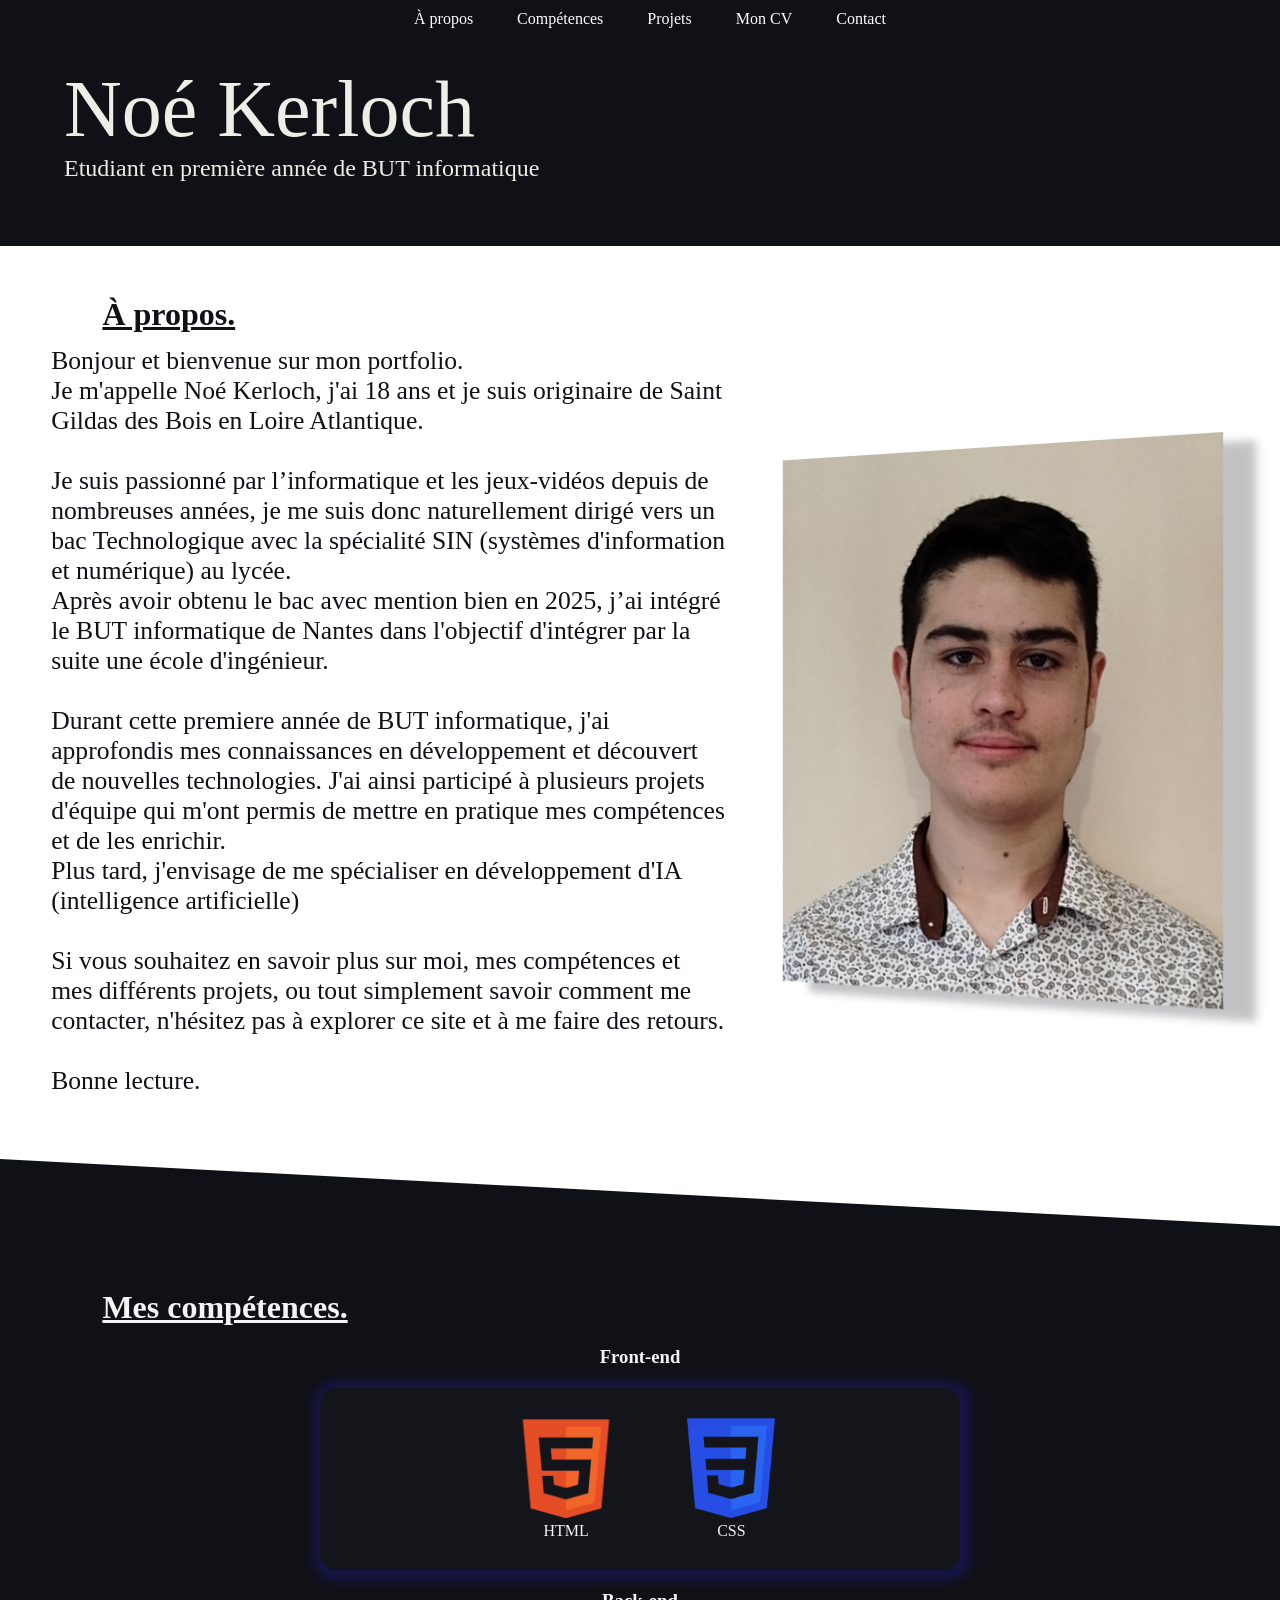
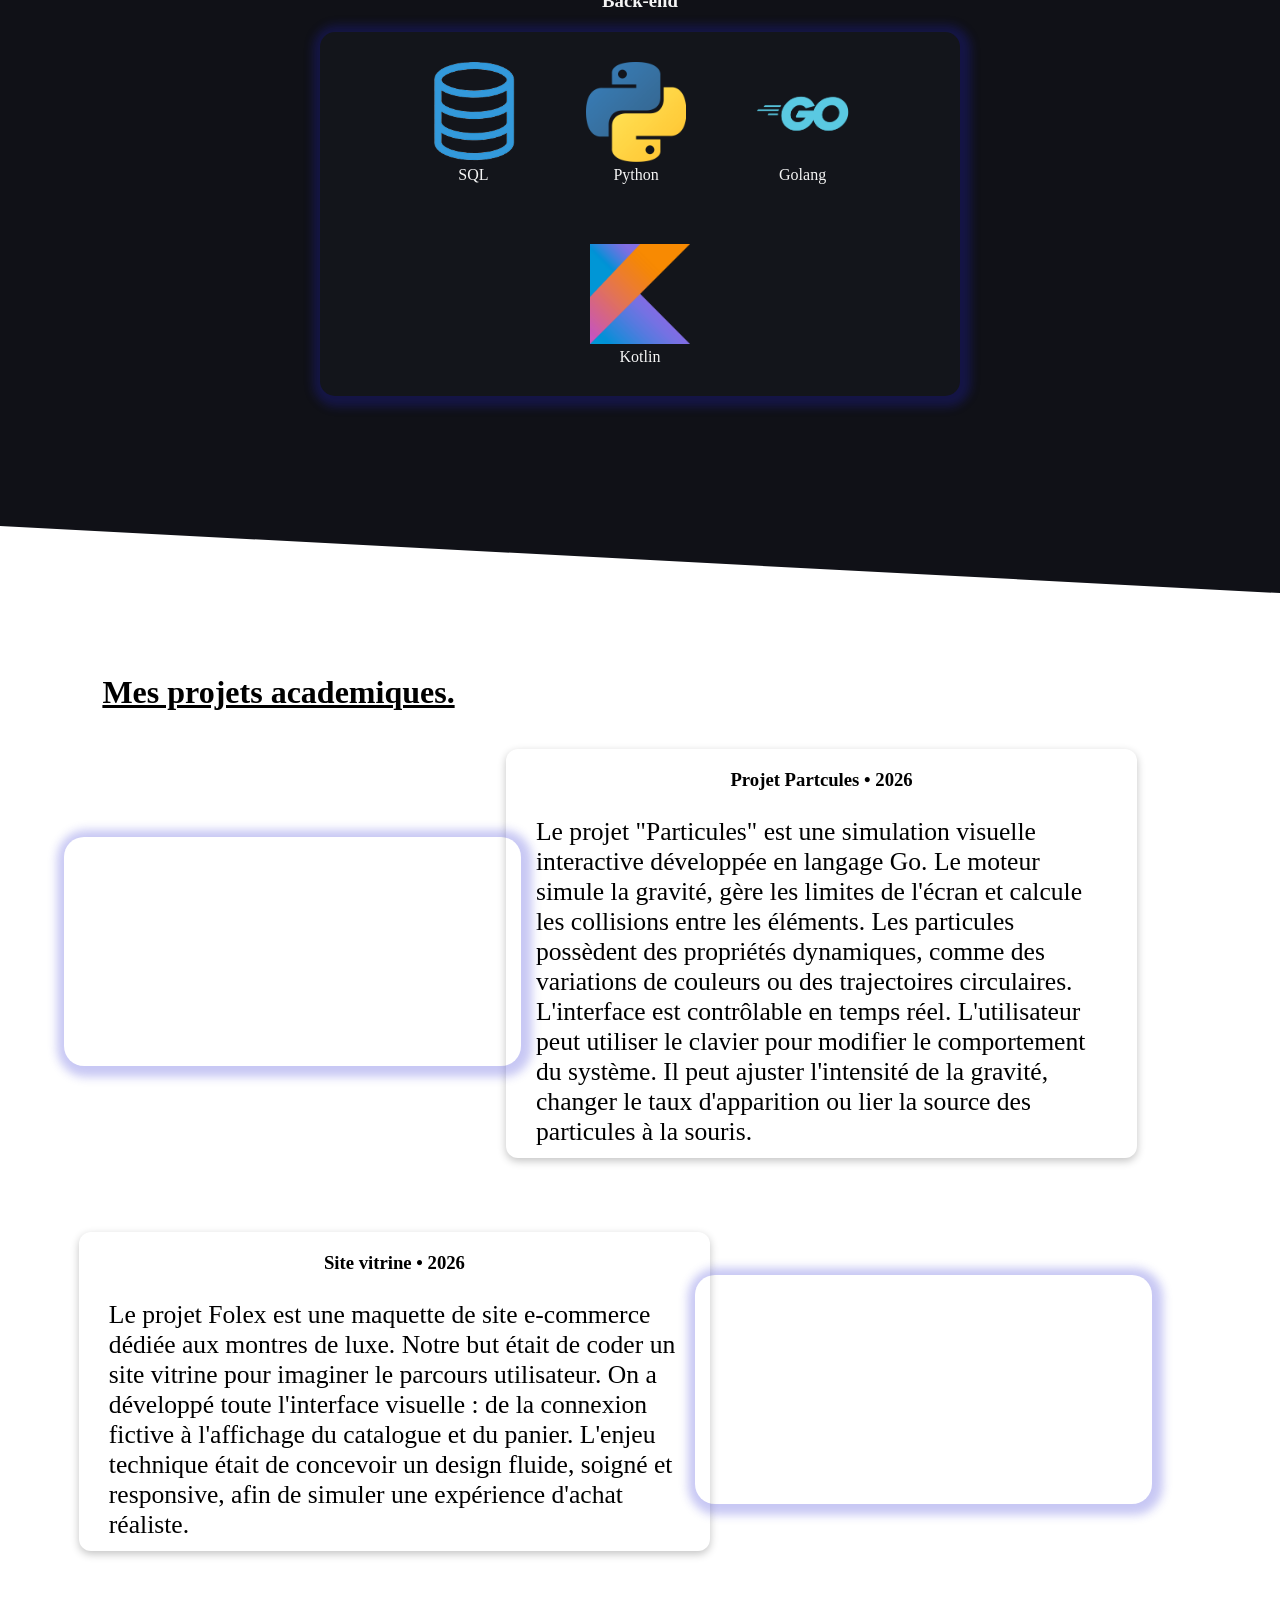
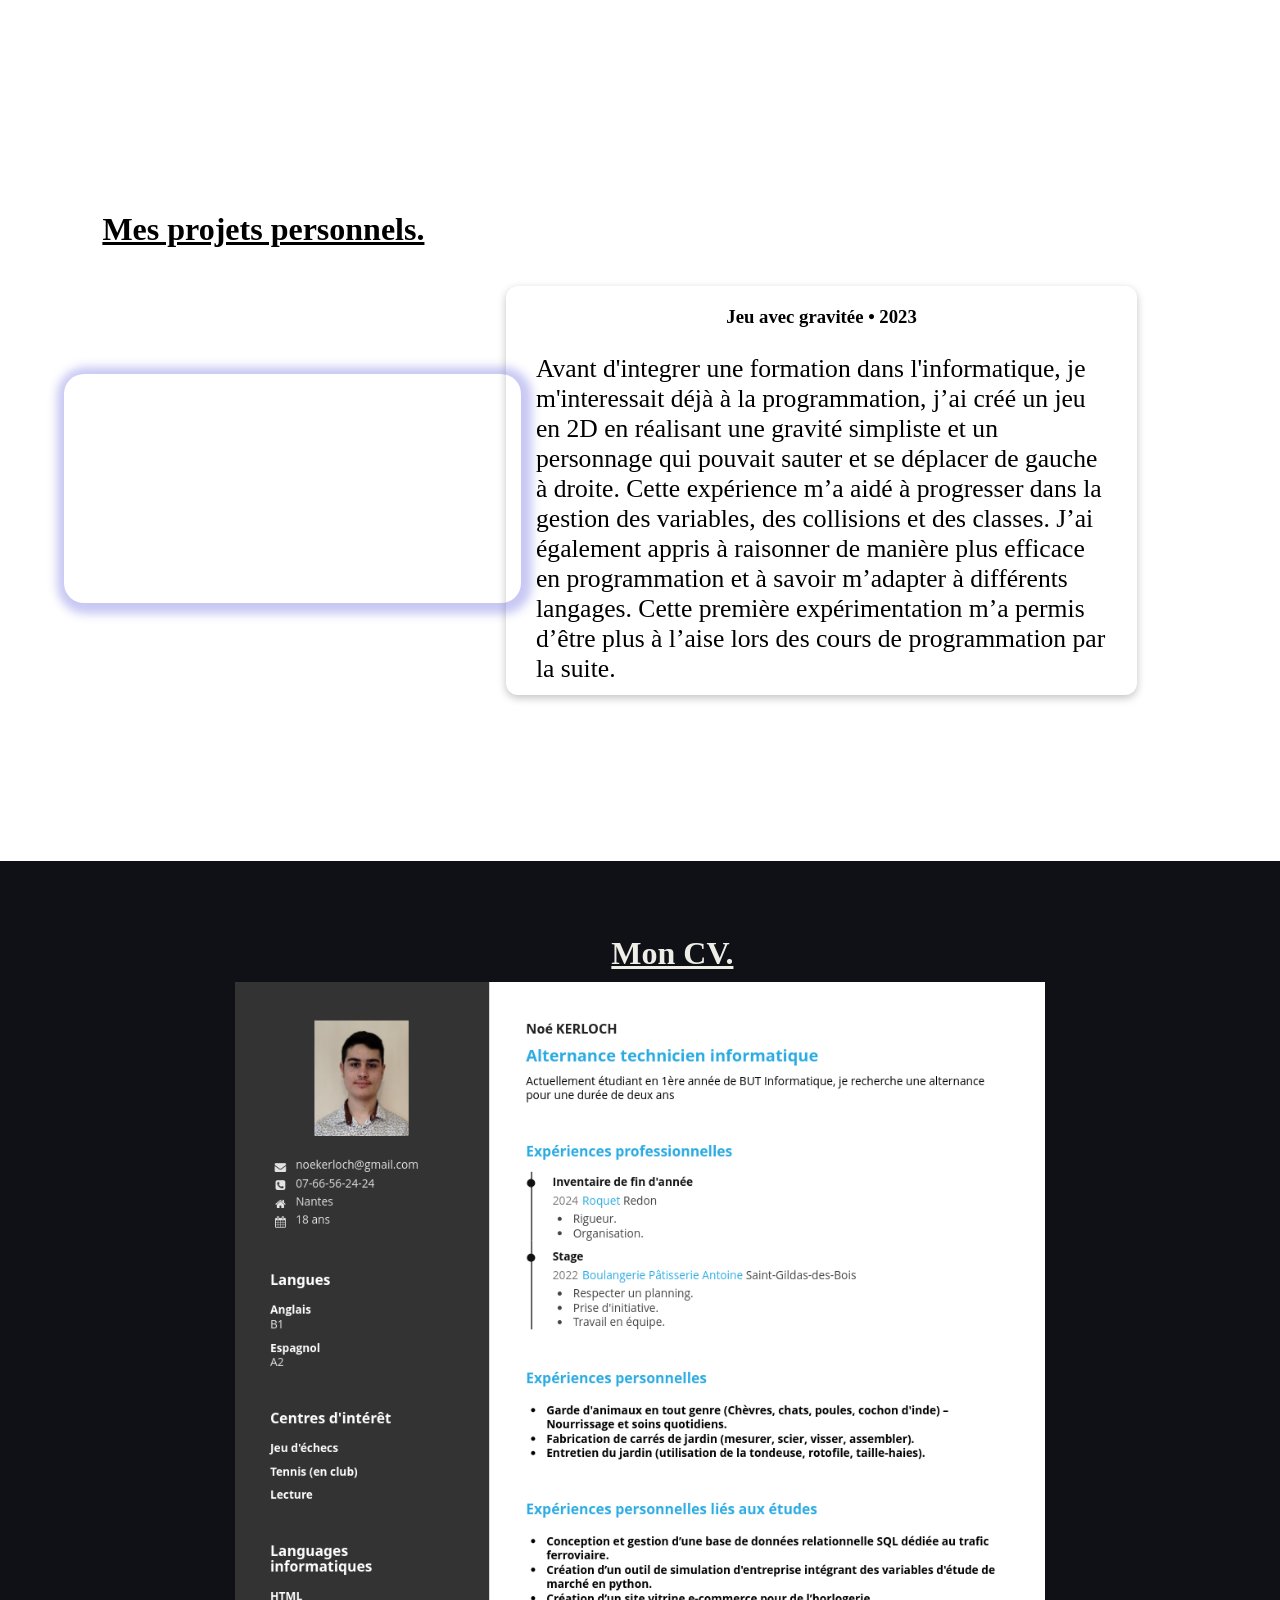
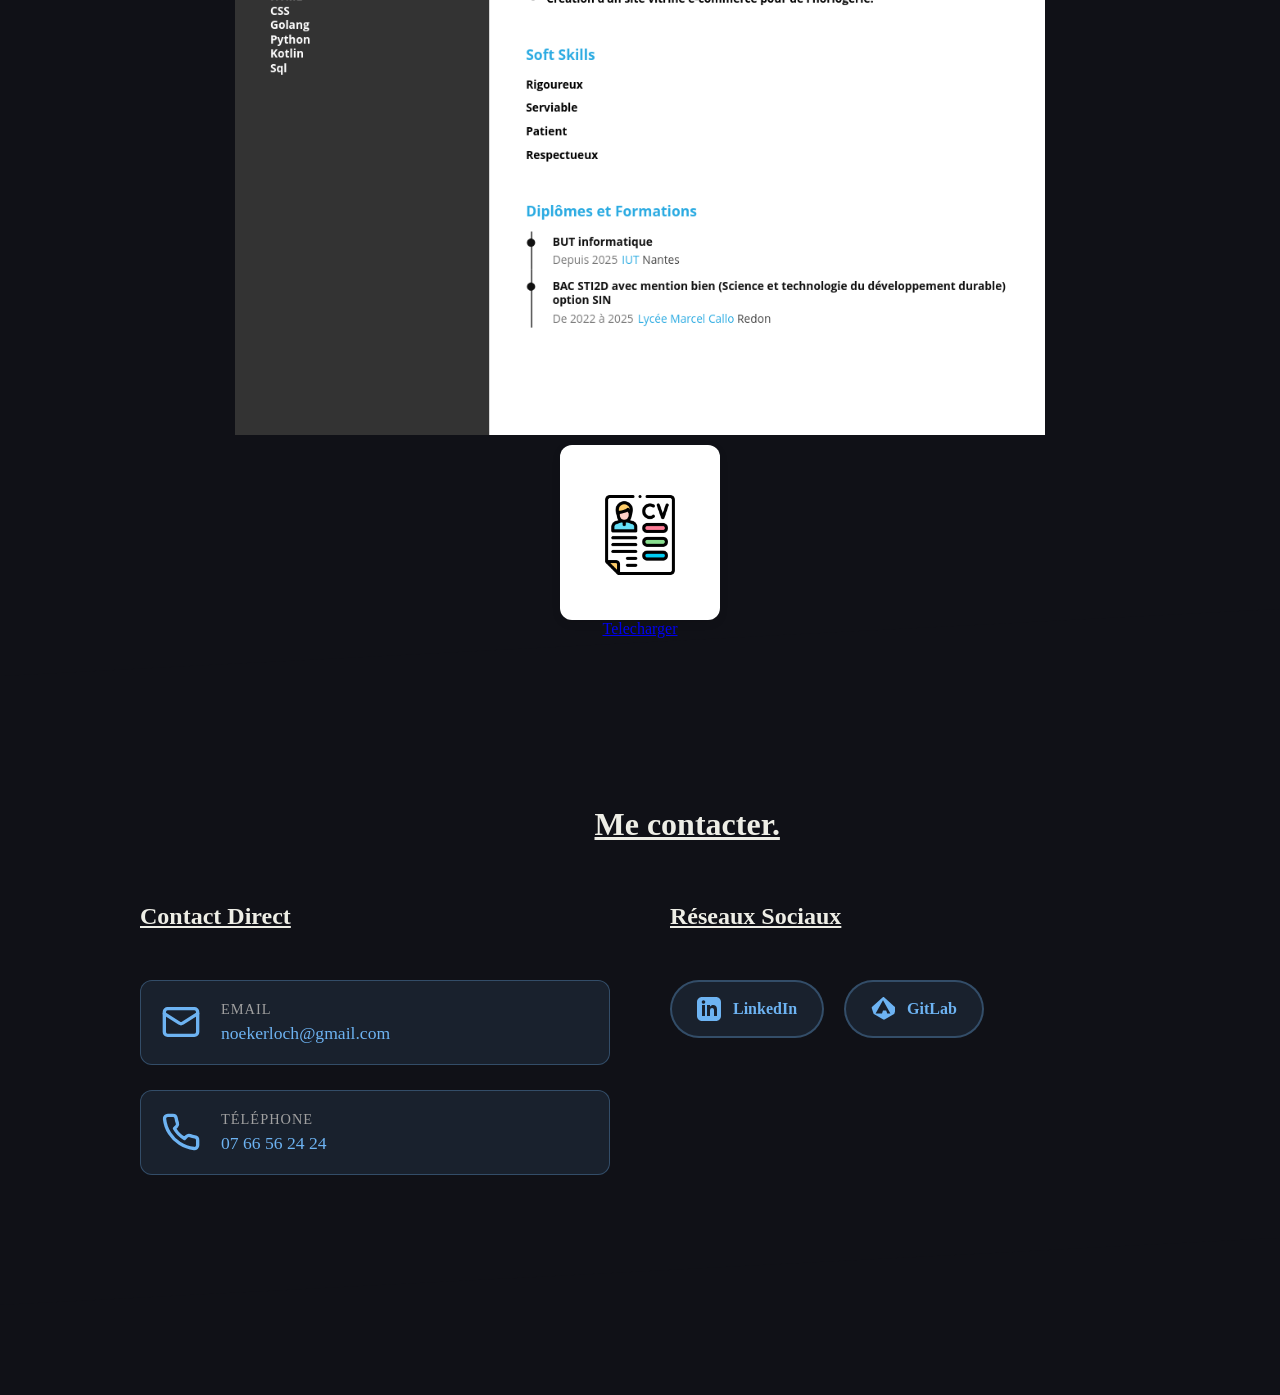
==== index.html @ 6a310b97 "Update index.html" ====
<!DOCTYPE html>
<html lang="fr">
<head>
    <meta charset="utf-8">
    <meta name="viewport" content="width=device-width, initial-scale=1.0">
    <link href="assets/index.css" rel="stylesheet">
    <title> Portfolio | Noé Kerloch</title>
</head>
<body>
    <div id="menu" style="top: 0px;">
                <!-- lien du menu-->
                <ul>
                    <li><a href="#a_propos">À propos</a></li>
                    <li><a href="#comp">Compétences</a></li>
                    <li><a href="#projet">Projets</a></li>
                    <li><a href="#CV">Mon CV</a></li>
                    <li><a href="#contact">Contact</a></li>
                </ul>
                <section id="Moi">
                    <div id="nom">Noé Kerloch </div>
                    <div id="titre">Etudiant en première année de BUT informatique</div>
                    </div>
                </section>
                
            
    <div id="accroche">            
                
            </div>

   
    <section id="a_propos">
        <h2>À propos.</h2>
        <div id="propos_cont">
                            <p id="desc">Bonjour et bienvenue sur mon portfolio.
                                <br>
                                Je m'appelle Noé Kerloch, j'ai 18 ans et je suis originaire de Saint Gildas des Bois en Loire Atlantique.
                                <br><br>
                                Je suis passionné par l’informatique et les jeux-vidéos depuis de nombreuses années, je me suis donc naturellement dirigé 
                                vers un bac Technologique avec la spécialité SIN (systèmes d'information et numérique) au lycée. 
                                <br>
                                Après avoir obtenu le bac avec mention bien en 2025, j’ai intégré le BUT informatique de Nantes dans l'objectif d'intégrer par la suite une école d'ingénieur.
                                <br><br>
                                Durant cette premiere année de BUT informatique, j'ai approfondis mes connaissances 
                                en développement et découvert de nouvelles technologies. J'ai ainsi participé à plusieurs projets d'équipe qui m'ont permis de 
                                mettre en pratique mes compétences et de les enrichir.
                                <br>
                                Plus tard, j'envisage de me spécialiser en développement d'IA (intelligence artificielle)
                                <br><br> 
                                Si vous souhaitez en savoir plus sur moi, mes compétences et mes différents projets, ou tout simplement savoir comment me 
                                contacter, n'hésitez pas à explorer ce site et à me faire des retours.
                                <br><br>
                                Bonne lecture.
                            </p>
                            <!-- Image de presentation-->
                            <img src="assets/images/Photo.jpg">
                        </div>

    </section>
     <section id="comp">
        
            <!-- titre de la section-->
            <h2>Mes compétences.</h2>
            <div id="comp_div">
                <!--- tableau de compétences 1 -->
                <h3>Front-end</h3>
                <div id="comp_img">
                    <!--- image de la compétences 1 -->
                    <figure>
                        <a href="https://fr.wikipedia.org/wiki/Hypertext_Markup_Language">
                            <img src="assets/images/html.png" height="100px">
                            <figcaption>HTML</figcaption>
                        </a>
                    </figure>
                    <!--- image de la compétences 2 -->
                    <figure>
                        <a href="https://fr.wikipedia.org/wiki/Feuilles_de_style_en_cascade">
                            <img src="assets/images/css.png" height="100px">
                            <figcaption>CSS</figcaption>
                        </a>
                    </figure>

                </div>


                <h3>Back-end</h3>
                <div id="comp_img">
                    <!--- image de la compétences 1 -->
                    
                    <!--- image de la compétences 2 -->
                    <figure>
                        <a href="https://fr.wikipedia.org/wiki/Structured_Query_Language">
                            <img src="assets/images/SQL.png" height="100px">
                            <figcaption>SQL</figcaption>
                        </a>
                    </figure>
                    <!--- image de la compétences 3 -->
                    <figure>
                        <a href="https://fr.wikipedia.org/wiki/Python_(langage)">
                            <img src="assets/images/python.png" height="100px">
                            <figcaption>Python </figcaption>
                        </a>
                    </figure>

                    <!--- image de la compétences 1 -->
                    <figure>
                        <a href="https://fr.wikipedia.org/wiki/Go_(langage)">
                            <img src="assets/images/Go.png" height="100px">
                            <figcaption>Golang</figcaption>
                        </a>
                    </figure>
                    <!--- image de la compétences 2 -->
                    <figure>
                        <a href="https://fr.wikipedia.org/wiki/Kotlin_(langage)">
                            <img src="assets/images/Kotlin.png" height="100px">
                            <figcaption>Kotlin</figcaption>
                        </a>
                    </figure>

                </div>

            </div>

        </section>
        <section id="projet">
    <br>
    <h2>Mes projets academiques.</h2>
    
    <div class="projet_box">
        <div class="gauche1">
            <a href="https://gitlab.univ-nantes.fr/pub/but/but1/r1.01/sae/tp3-2/eq_3-2_06_kerloch-noe_phomasone-doan-kevin" target="_blank">
            <video autoplay loop muted>
                <source src="assets/videos/particules.mp4" type="video/mp4">
                Votre navigateur ne supporte pas les vidéos.
            </video>
        </a>
        </div>
        
        <div class="droite1">
            <h3>Projet Partcules • 2026</h3>
            <p>Le projet "Particules" est une simulation visuelle interactive développée en langage Go. Le moteur simule la gravité, gère les limites de l'écran et calcule les collisions entre les éléments. Les particules possèdent des propriétés dynamiques, comme des variations de couleurs ou des trajectoires circulaires.

            L'interface est contrôlable en temps réel. L'utilisateur peut utiliser le clavier pour modifier le comportement du système. Il peut ajuster l'intensité de la gravité, changer le taux d'apparition ou lier la source des particules à la souris.</p>
            
        </div>
    </div>
    <br><br>

    <div class="projet_box">
        <div class="gauche2">
            <h3>Site vitrine • 2026</h3>
            <p>Le projet Folex est une maquette de site e-commerce dédiée aux montres de luxe. Notre but était de coder un site vitrine pour imaginer le parcours utilisateur. On a développé toute l'interface visuelle : de la connexion fictive à l'affichage du catalogue et du panier. L'enjeu technique était de concevoir un design fluide, soigné et responsive, afin de simuler une expérience d'achat réaliste.</p>
            
        </div>
        <div class="droite2">
            <a href="https://gitlab.univ-nantes.fr/pub/but/but1/r1.02/dm/tp3-2/eq_3-2_04_forgerit-quentin_kerloch-noe_phomasone-doan" target="_blank">
            <video autoplay loop muted>
                <source src="assets/videos/site.mp4" type="video/mp4">
                Votre navigateur ne supporte pas les vidéos.
            </video>
            </a>
        </div>
        
        
    </div>

</section>




<section id="projet">

    <h2>Mes projets personnels.</h2>
    
    <div class="projet_box">
        <div class="gauche1">
            <a href="https://gitlab.univ-nantes.fr/E258619H/jeu_gravite_simpliste"target="_blank">
            <video autoplay loop muted>
                
                <source src="assets/videos/jeu.mp4" type="video/mp4">
                Votre navigateur ne supporte pas les vidéos.
            </video>
            </a>
        </div>
        
        <div class="droite1">
            <h3>Jeu avec gravitée • 2023</h3>
            <p>Avant d'integrer une formation dans l'informatique, je m'interessait déjà à la programmation, j’ai créé un jeu en 2D en réalisant une
            gravité simpliste et un personnage qui pouvait sauter et se déplacer de gauche à droite.
            Cette expérience m’a aidé à progresser dans la gestion des variables, des collisions et des
            classes. J’ai également appris à raisonner de manière plus efficace en programmation et à
            savoir m’adapter à différents langages. Cette première expérimentation m’a permis d’être
            plus à l’aise lors des cours de programmation par la suite.</p>
                        
        </div>
    </div>
    <br><br>
    </section>


















<section id="CV">
    
    <br><br><br>
    <!---titre de la section-->
    <h2>Mon CV.</h2>
    <img src="assets/images/CV.png">
    <!---Division avec les différents moyens de contacter-->
    <div id="CV_img">
        <!--Premier moyen de contact-->
        <div id="CV_lien">
            <a href="assets/images/CVButInformatique.pdf" download="CV_Noé_Kerloch.pdf">
                <figure>
                    <img src="assets/images/cv.png">
                    
                    
                </figure>
                
            </a>
        </div>
        <a href="assets/images/CVButInformatique.pdf" download="CV_Noé_Kerloch.pdf"> Telecharger</a>
    </div>
    <br>
    
</section>

<section id="contact">
    <h2>Me contacter.</h2>
    <div id="contact_container">
        <div id="contact_grid">
            <div id="contact_direct">
                <h3>Contact Direct</h3>
                <div id="contact_items">
                    <a href="mailto:noekerloch@gmail.com" class="contact_item">
                        <svg class="contact_icon" viewBox="0 0 24 24" fill="none" stroke="currentColor" stroke-width="2">
                            <rect x="2" y="4" width="20" height="16" rx="2"></rect>
                            <path d="m22 7-8.97 5.7a1.94 1.94 0 0 1-2.06 0L2 7"></path>
                        </svg>
                        <div class="contact_text">
                            <div class="contact_label">Email</div>
                            <div class="contact_value">noekerloch@gmail.com</div>
                        </div>
                    </a>
                    
                    <a href="tel:+33766562424" class="contact_item">
                        <svg class="contact_icon" viewBox="0 0 24 24" fill="none" stroke="currentColor" stroke-width="2">
                            <path d="M22 16.92v3a2 2 0 0 1-2.18 2 19.79 19.79 0 0 1-8.63-3.07 19.5 19.5 0 0 1-6-6 19.79 19.79 0 0 1-3.07-8.67A2 2 0 0 1 4.11 2h3a2 2 0 0 1 2 1.72 12.84 12.84 0 0 0 .7 2.81 2 2 0 0 1-.45 2.11L8.09 9.91a16 16 0 0 0 6 6l1.27-1.27a2 2 0 0 1 2.11-.45 12.84 12.84 0 0 0 2.81.7A2 2 0 0 1 22 16.92z"></path>
                        </svg>
                        <div class="contact_text">
                            <div class="contact_label">Téléphone</div>
                            <div class="contact_value">07 66 56 24 24</div>
                        </div>
                    </a>
                </div>
            </div>

            <div id="contact_socials">
                <h3>Réseaux Sociaux</h3>
                <div id="social_links">
                    <a href="https://www.linkedin.com/in/no%C3%A9-kerloch-2b47ba2a8" target="_blank" class="social_link linkedin" title="LinkedIn">
                        <svg viewBox="0 0 24 24" fill="currentColor">
                            <path d="M19 0h-14c-2.761 0-5 2.239-5 5v14c0 2.761 2.239 5 5 5h14c2.762 0 5-2.239 5-5v-14c0-2.761-2.238-5-5-5zm-11 19h-3v-11h3v11zm-1.5-12.268c-.966 0-1.75-.79-1.75-1.764s.784-1.764 1.75-1.764 1.75.79 1.75 1.764-.783 1.764-1.75 1.764zm13.5 12.268h-3v-5.604c0-3.368-4-3.113-4 0v5.604h-3v-11h3v1.765c1.396-2.586 7-2.777 7 2.476v6.759z"/>
                        </svg>
                        <span>LinkedIn</span>
                    </a>
                    
                    <a href="https://gitlab.univ-nantes.fr/E258619H" target="_blank" class="social_link gitlab" title="GitLab">
                        <svg viewBox="0 0 24 24" fill="currentColor">
                            <path d="M23.6 9.7L13.1.2c-.4-.3-.9-.3-1.3 0L1.2 9.7c-.4.3-.6.7-.5 1.2l1.8 5.5c.1.4.4.7.8.9l9 5.2c.4.2.9.2 1.3 0l9-5.2c.4-.2.7-.5.8-.9l1.8-5.5c.1-.5-.1-.9-.5-1.2zm-4.2 6.7h-3.2l-1-3h-3.2l-1 3H4.6L12 3.2l7.4 13.2z"/>
                        </svg>
                        <span>GitLab</span>
                    </a>
                </div>
            </div>
        </div>
    </div>
</section>

<br><br><br><br><br>


</body>
</html>
---- assets/index.css ----
*{
    font-family: "Roboto Slab", serif;
    font-optical-sizing: auto;

    margin: 0;

}


body {
    color: #eeeee6;
    background-color: #101117;
   
	font-family: Sulphur Point,sans-serif;
}

p{
    padding: 1%;
    font-size: 160%;
}

h2 {
  margin-left: 8%;
  font-size: xx-large;
  text-decoration: underline;
}

h3, h4 {
  text-align: center;
  padding: 20px;
}



#menu > ul {
  position: fixed;
  background-color: #101117;
  z-index: 12;
  width: 100%;
  text-align: center;
  top: 0px;
  margin: 0;
  padding-top: 10px;
  transition: top .6s;
  height: 3vh;
}

#menu ul {
  list-style-type: none;
  overflow: hidden;
  margin: 0;
  padding: 10px;
}

#menu li {
  display: inline;
  list-style: none;
}

#menu a {
  margin: 0 20px;
  text-decoration: none;
  color: #fff;
}


#accroche {
  position: absolute;
  top: 5vh;
  width: 100%;
  margin-left: 10vw;
  text-align: left;
  z-index: 100;
  display: block;
  color: #fff;
  font-size: 5rem;
}

#Moi{
  margin: 5%;
}

#nom {
margin-top: 3%;
  width: 100%;
  z-index: 100;
  display: block;
  font-size: 5rem;

}


#titre {
  width: 100%;

  z-index: 100;
  display: block;
  font-size: 1.5rem;
   
}




#a_propos{
    color: #101117;
    position: relative;
  padding: 50px 0;
  background: white;
  z-index: 5;
  display: flex;
  flex-direction: column;
  scroll-margin-top: 100px;
}

#a_propos h2 {
    margin-bottom: 40 px;
}

#a_propos::after {
  content: "";
  width: 100%;
  height: 100%;
  position: absolute;
  background: inherit;
  z-index: -1;
  bottom: 0;
  transform-origin: left bottom;
  transform: skewY(3deg);
}





#propos_cont img {
  width: 450px;           /* Augmentez cette valeur selon vos goûts */
  height: auto;           /* Garde les proportions d'origine */
  flex-shrink: 0;         /* Empêche l'image de s'amincir pour laisser place au texte */
  object-fit: contain;    /* Assure que l'image entière est visible sans être étirée */
  padding-right: 5%;
  padding-left: 2px;
  /* Vos styles de décoration */
  transform: perspective(600px) rotateY(-8deg);
  filter: drop-shadow(30px 10px 4px #2d2d334a);
}



#comp::after {
  content: "";
  width: 100%;
  height: 100%;
  position: absolute;
  background: inherit;
  z-index: -1;
  bottom: 0;
  transform-origin: left bottom;
  transform: skewY(3deg);
}




#propos_cont {
  display: flex;
  flex-direction: row;
}


#comp {
  background-color: #101117;
  color: #f5f5f5;
  position: relative;
  padding: 130px 0;
  z-index: 4;
}





#comp_div {
  display: flex;
  flex-direction: column;
}

#comp_img {
  display: flex;
  flex-direction: row;
  flex-wrap: wrap;
  width: 50%;
  align-self: center;
  justify-content: center;
  border-radius: 15px;
  background-color: #13151b;
  box-shadow: #2222d240 2px 2px 10px 9px;
  max-width: 1000px;   /* BLOQUE la taille sur les grands écrans ou le zoom arrière */
  margin: 0 auto; 
}


#comp a {
  text-decoration: none;
  color: #f5f5f5;
}

#comp figure {
  transition: transform .2s;
  margin: 30px;
}

#comp figcaption {
  text-align: center;
}

#comp figure:hover {
  transform: scale(1.1);
}



#desc {
  flex: 1;               /* Le texte prend l'espace restant sans écraser l'image */
  min-width: 300px;      /* Si le texte devient trop étroit, il passera à la ligne (avec flex-wrap) */
  padding-left: 4%;
  padding-right: 3%;
  align-self: center;
}


#projet {
  color: #000000;
  position: relative;
  padding: 130px 0;
  background: white;
  z-index: 3;
  display: flex;
  flex-direction: column;
}

.projet_box {
  margin-right: 10vw;
  margin-left: 5vw;
  margin-top: 3%;
  display: flex;
  flex-direction: row;
  justify-content: space-between;
  align-items: stretch
}

.projet_box_1 {
  margin-right: 10vw;
  margin-left: 5vw;
  margin-top: 3%;
  display: flex;
  flex-direction: row-reverse;
  justify-content: space-between;
}



.gauche1, .droite2 {
  display: flex;
  flex-direction: column;
  align-self: center;
  width: 40vw;
  z-index: 2;
}


.gauche2 {
  z-index: 1;
  position: relative;
  display: flex;
  flex-direction: column;
  width: 51vw;
  justify-content: center;
  padding-left: 24px;
  padding-right: 24px;
  padding-bottom: 5px;
  box-shadow: #0000003d 0 3px 8px;
  border-radius: 12px;
  left: 15px;
}



.droite1 {
  z-index: 1;
  position: relative;
  display: flex;
  flex-direction: column;
  width: 51vw;
  justify-content: center;
  padding-left: 24px;
  padding-right: 24px;
  padding-bottom: 5px;
  box-shadow: #0000003d 0 3px 8px;
  border-radius: 12px;
  left: -15px;
}


video {
width: 100%;
  height: 100%;
  object-fit: cover;
  border-radius: 20px;
  box-shadow: #2222d240 2px 2px 10px 9px;
}


.projet_box_1 {
  margin-right: 10vw;
  margin-left: 5vw;
  margin-top: 3%;
  display: flex;
  flex-direction: row-reverse;
  justify-content: space-between;
}


#CV {
  display: flex;
  flex-direction: column;
  align-items: center;
  text-align: center;
  padding: 20px;
  width: 100%;
  box-sizing: border-box;
  max-width: 850px;
  margin: 0 auto;
}

/* Rendre les images responsives */
#CV img {
  max-width: 100%;
  height: auto;
  display: block;
  margin: 10px auto;
  width: 100%;
}




#CV_lien {
  display: flex;
  flex-direction: row;
  flex-wrap: wrap;
  justify-content: center;
  gap: 15px;         
}

#CV_lien a {
  display: flex;
  flex-direction: column; 
  align-items: center;    
  text-align: center;
  text-decoration: none;
  
  background-color: #ffffff; 
  color: #1a1a1a;          

  padding: 40px;
  border-radius: 12px;
  box-shadow: #0000001a 0 3px 8px; 
  width: 80px;            
}

#CV_lien a img {
  width: 80px;       
  height: 80px;         
  object-fit: contain;   
  margin-bottom: 5px;    
}


/* ===== MEDIA QUERIES - RESPONSIVE DESIGN ===== */

/* Tablettes et petits écrans (768px et moins) */
@media (max-width: 768px) {
  
  /* Menu */
  #menu ul {
    padding: 5px;
  }
  
  #menu a {
    margin: 0 10px;
    font-size: 0.9rem;
  }
  
  #menu > ul {
    height: auto;
  }
  
  /* Titre principal */
  #nom {
    font-size: 2.5rem;
  }
  
  #titre {
    font-size: 1rem;
  }
  
  h2 {
    font-size: 1.8rem;
    margin-left: 5%;
  }
  
  p {
    font-size: 1rem;
  }
  
  /* À propos */
  #propos_cont {
    flex-direction: column;
    align-items: center;
  }
  
  #propos_cont img {
    width: 100%;
    max-width: 350px;
    padding-right: 0;
    margin-top: 20px;
  }
  
  #desc {
    padding-left: 5%;
    padding-right: 5%;
  }
  
  /* Compétences */
  #comp_img {
    width: 90%;
    flex-direction: column;
    align-items: center;
  }
  
  #comp figure {
    margin: 20px;
  }
  
  /* Projets */
  .projet_box {
    flex-direction: column;
    margin-right: 5vw;
    margin-left: 5vw;
    align-items: center;
  }
  
  .gauche1, .droite1, .gauche2, .droite2 {
    width: 100%;
  }
  
  .droite1, .gauche2 {
    left: 0;
  }
  
  video {
    margin-top: 20px;
  }
}

/* Téléphones (480px et moins) */
@media (max-width: 480px) {
  
  /* Menu */
  #menu a {
    margin: 0 5px;
    font-size: 0.75rem;
  }
  
  #menu > ul {
    padding-top: 5px;
  }
  
  /* Titre principal */
  #nom {
    font-size: 1.8rem;
    margin-top: 2%;
  }
  
  #titre {
    font-size: 0.9rem;
  }
  
  #accroche {
    font-size: 2rem;
  }
  
  h2 {
    font-size: 1.4rem;
    margin-left: 8%;
  }
  
  h3 {
    font-size: 1.2rem;
    padding: 10px;
  }
  
  p {
    font-size: 0.9rem;
    padding: 2%;
  }
  
  /* À propos */
  #desc {
    padding-left: 3%;
    padding-right: 3%;
  }
  
  #propos_cont img {
    max-width: 100%;
    width: 100%;
  }
  
  /* Compétences */
  #comp_img {
    width: 95%;
  }
  
  #comp figure {
    margin: 10px;
  }
  
  #comp figure img {
    height: 70px !important;
  }
  
  /* Projets */
  .projet_box {
    margin-right: 3vw;
    margin-left: 3vw;
  }
  
  .gauche2, .droite1 {
    padding-left: 10px;
    padding-right: 10px;
  }
  
  /* CV */
  #CV {
    max-width: 100%;
    padding: 10px;
  }
  
  #CV_lien a {
    padding: 20px;
    width: 60px;
  }
  
  #CV_lien a img {
  width: 60px;
    height: 60px;
  }
}

/* Contact Section */
#contact {
  display: flex;
  flex-direction: column;
  align-items: center;
  padding: 130px 50px;
  width: 100%;
  box-sizing: border-box;
  background-color: #101117;
  color: #eeeee6;
  position: relative;
  z-index: 2;
}

#contact h2 {
  margin-bottom: 60px;
  font-size: xx-large;
  text-decoration: underline;
}

#contact::before {
  content: "";
  width: 100%;
  height: 100%;
  position: absolute;
  background: inherit;
  z-index: -1;
  top: 0;
  transform-origin: left top;
  transform: skewY(-3deg);
}

#contact_container {
  max-width: 1000px;
  width: 100%;
}

#contact_grid {
  display: grid;
  grid-template-columns: 1fr 1fr;
  gap: 60px;
  width: 100%;
}

#contact_direct, #contact_socials {
  display: flex;
  flex-direction: column;
  gap: 30px;
}

#contact_direct h3, #contact_socials h3 {
  font-size: 1.5rem;
  margin-bottom: 20px;
  text-decoration: underline;
  text-align: left;
  padding: 0;
}

#contact_items {
  display: flex;
  flex-direction: column;
  gap: 25px;
}

.contact_item {
  display: flex;
  align-items: center;
  gap: 20px;
  padding: 20px;
  border-radius: 12px;
  background: rgba(109, 179, 242, 0.1);
  border: 1px solid rgba(109, 179, 242, 0.3);
  text-decoration: none;
  color: #eeeee6;
  transition: all 0.3s ease;
  cursor: pointer;
}

.contact_item:hover {
  background: rgba(109, 179, 242, 0.2);
  border-color: rgba(109, 179, 242, 0.6);
  transform: translateX(5px);
}

.contact_icon {
  width: 40px;
  height: 40px;
  flex-shrink: 0;
  color: #6db3f2;
  stroke-linecap: round;
  stroke-linejoin: round;
}

.contact_text {
  display: flex;
  flex-direction: column;
  gap: 5px;
}

.contact_label {
  font-size: 0.9rem;
  color: #a0a0a0;
  text-transform: uppercase;
  letter-spacing: 1px;
}

.contact_value {
  font-size: 1.1rem;
  color: #6db3f2;
  font-weight: 500;
}

#social_links {
  display: flex;
  gap: 20px;
  flex-wrap: wrap;
  justify-content: flex-start;
}

.social_link {
  display: flex;
  align-items: center;
  gap: 12px;
  padding: 15px 25px;
  border-radius: 50px;
  background: rgba(109, 179, 242, 0.1);
  border: 2px solid rgba(109, 179, 242, 0.3);
  text-decoration: none;
  color: #6db3f2;
  font-weight: 600;
  transition: all 0.3s ease;
  cursor: pointer;
}

.social_link:hover {
  background: rgba(109, 179, 242, 0.2);
  border-color: #6db3f2;
  transform: translateY(-3px);
  box-shadow: 0 8px 20px rgba(109, 179, 242, 0.2);
}

.social_link svg {
  width: 24px;
  height: 24px;
  fill: currentColor;
}

.social_link span {
  font-size: 1rem;
}

/* Responsive */
@media (max-width: 768px) {
  #contact {
    padding: 80px 30px;
  }
  
  #contact h2 {
    margin-bottom: 40px;
  }
  
  #contact_grid {
    grid-template-columns: 1fr;
    gap: 40px;
  }
  
  #contact_direct h3, #contact_socials h3 {
    font-size: 1.3rem;
    text-align: center;
  }
  
  #social_links {
    justify-content: center;
  }
  
  .contact_item {
    padding: 15px;
  }
  
  .contact_icon {
    width: 35px;
    height: 35px;
  }
}

@media (max-width: 480px) {
  #contact {
    padding: 50px 20px;
  }
  
  #contact h2 {
    font-size: 1.4rem;
    margin-bottom: 30px;
  }
  
  #contact_grid {
    gap: 30px;
  }
  
  #contact_direct h3, #contact_socials h3 {
    font-size: 1.1rem;
  }
  
  .contact_item {
    flex-direction: column;
    align-items: flex-start;
    gap: 15px;
  }
  
  .contact_label {
    font-size: 0.8rem;
  }
  
  .contact_value {
    font-size: 1rem;
  }
  
  .social_link {
    padding: 12px 20px;
    font-size: 0.9rem;
    width: 100%;
    justify-content: center;
  }
}
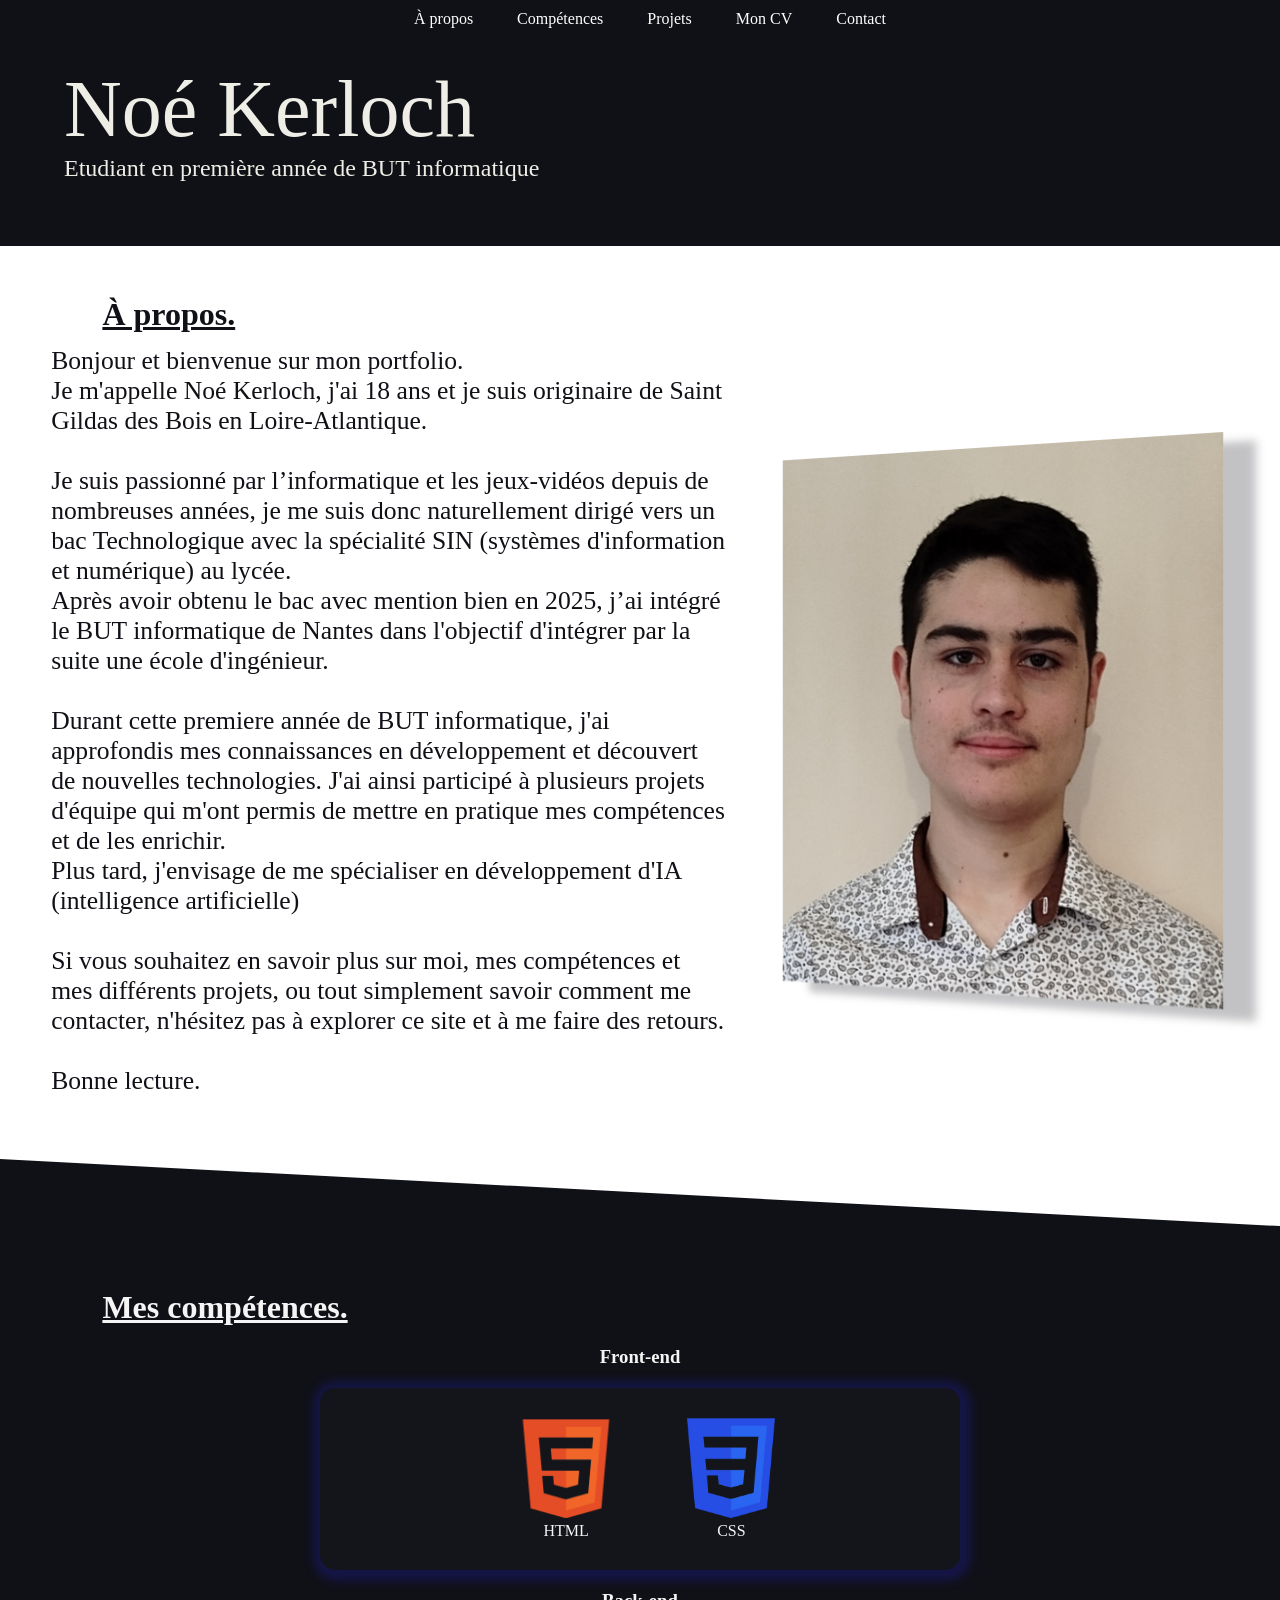
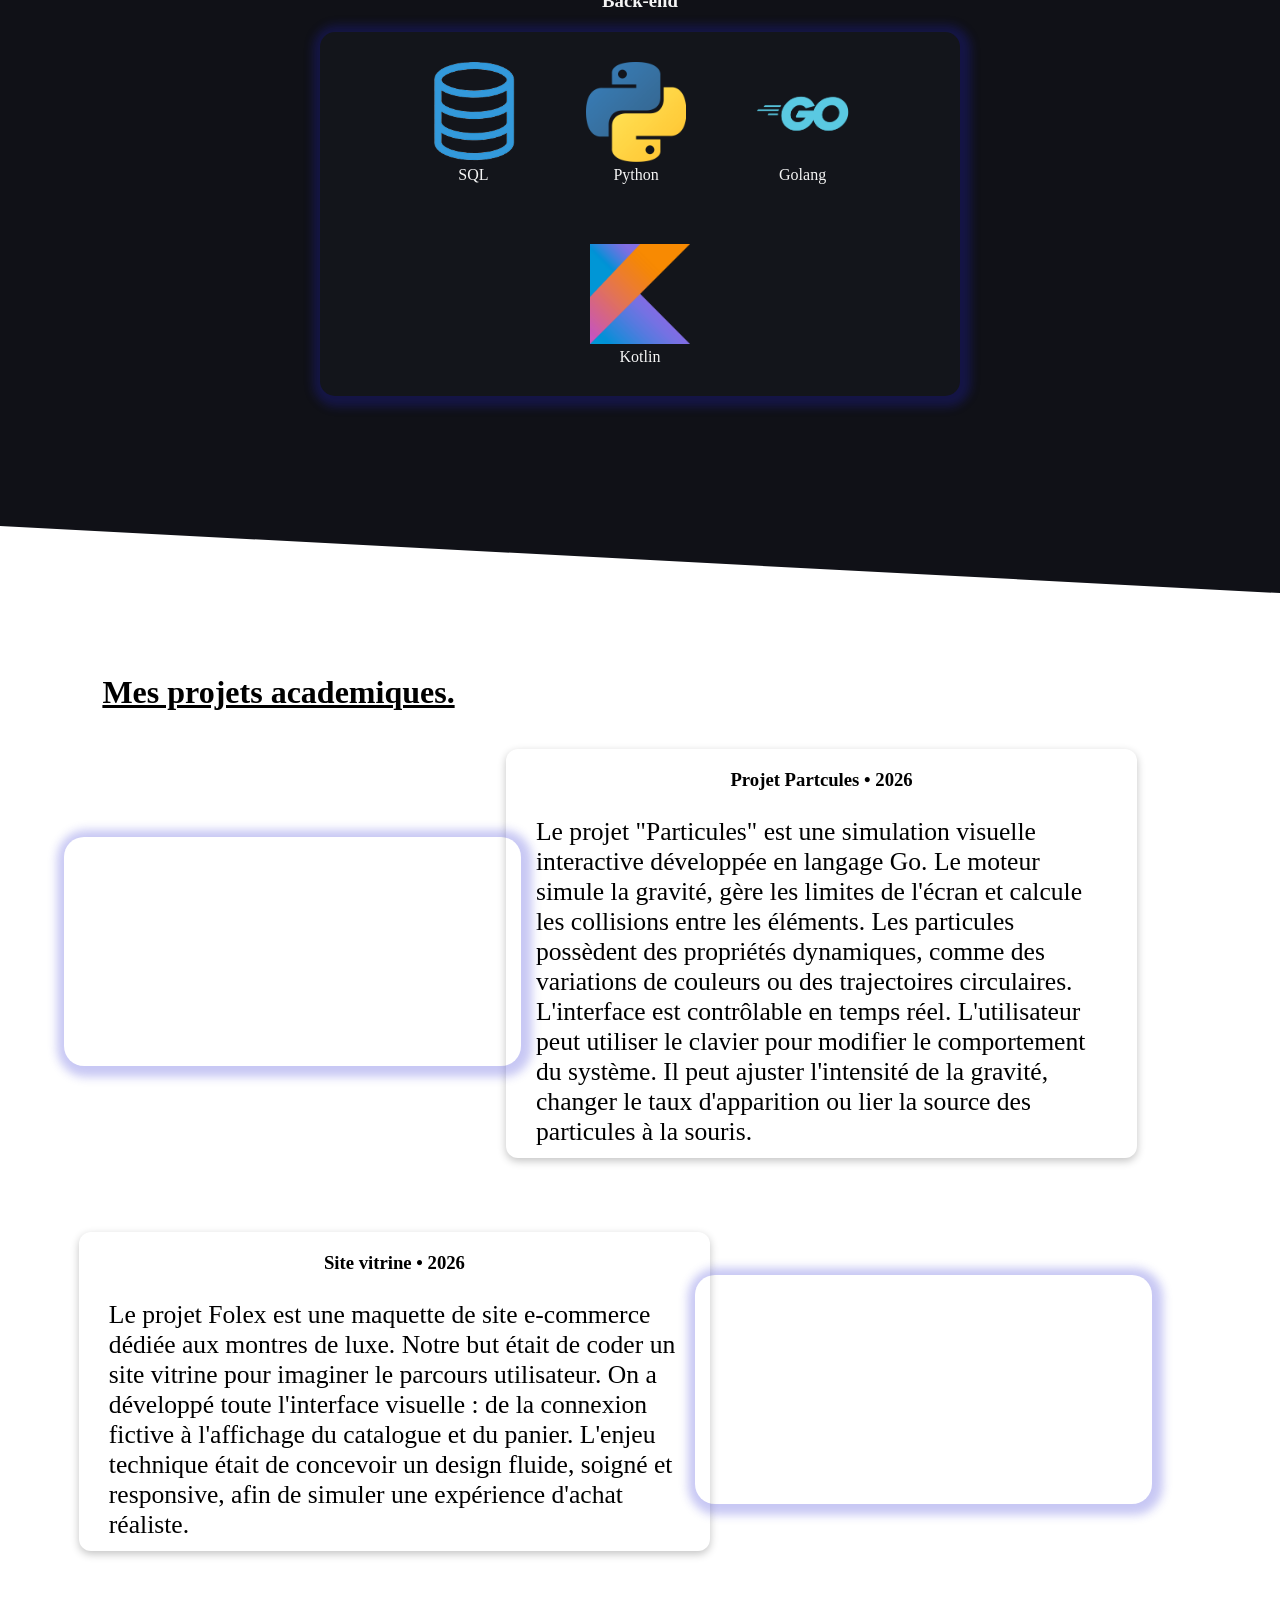
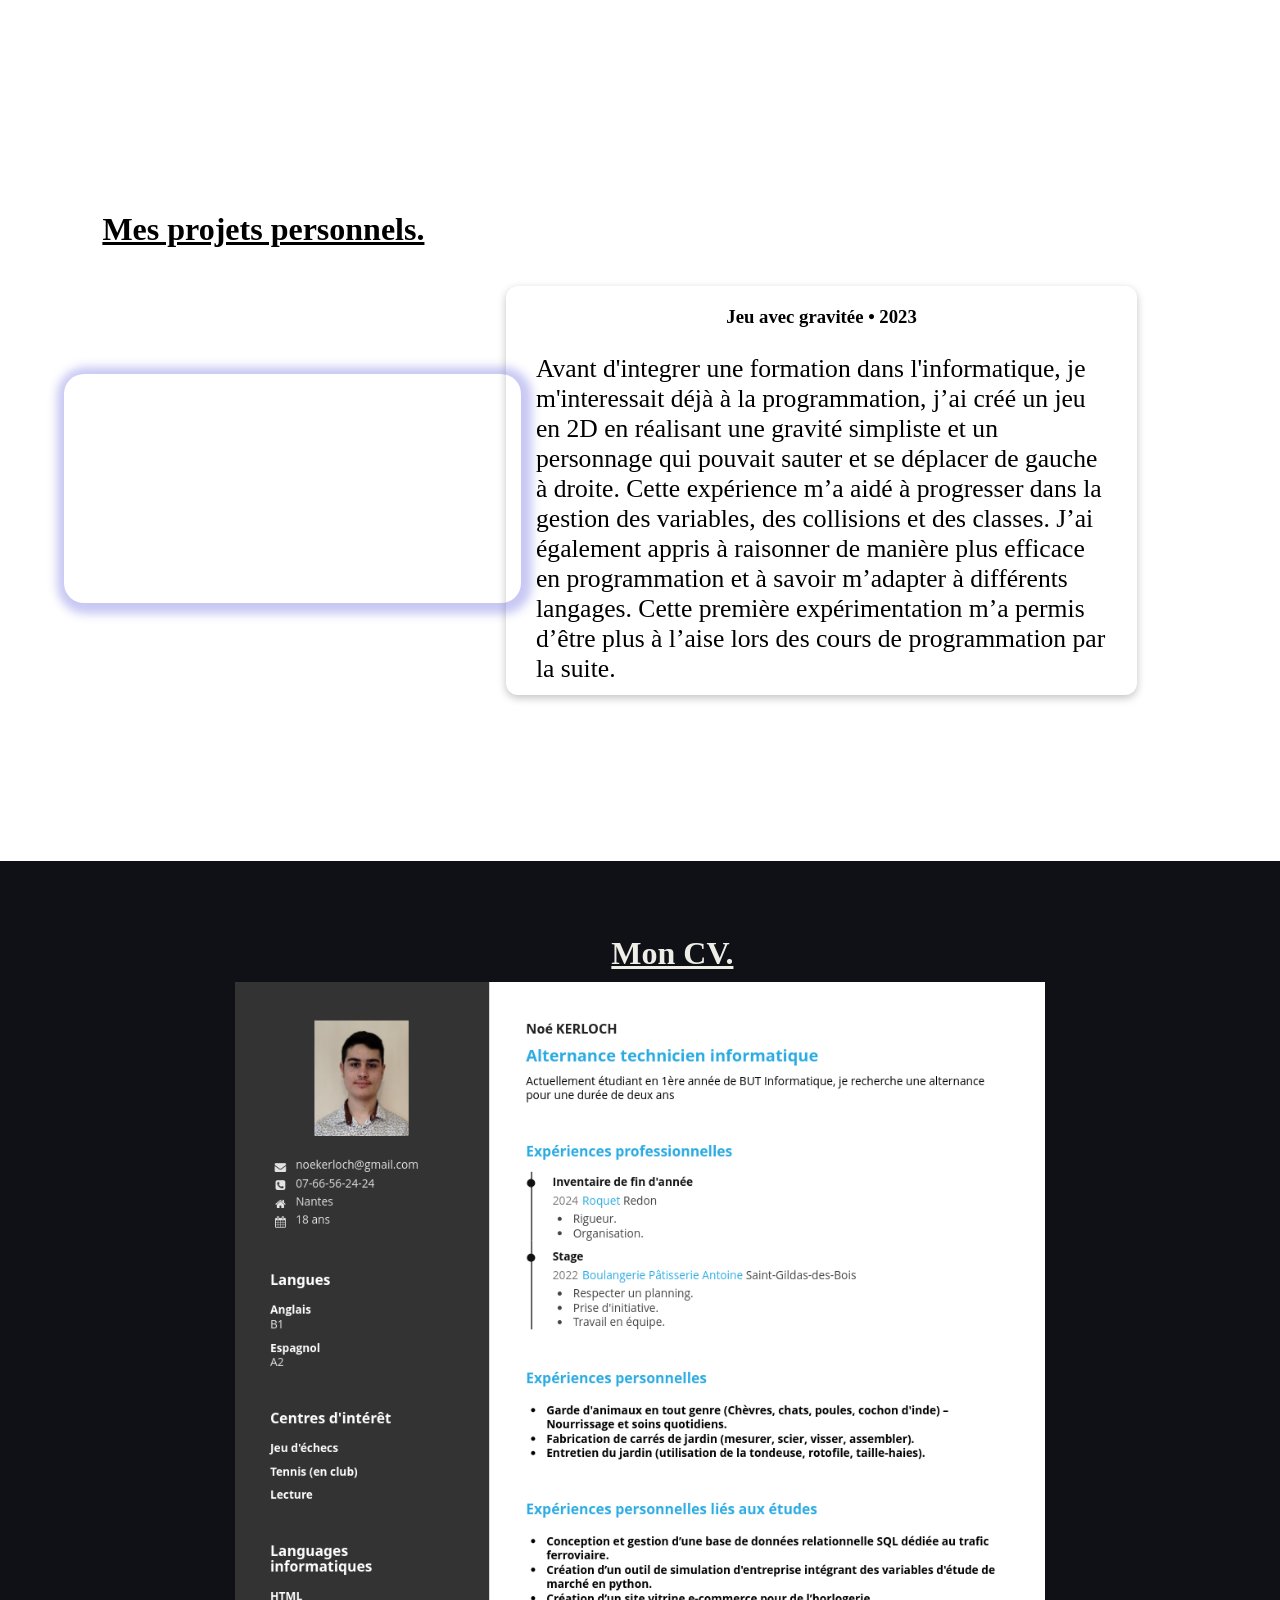
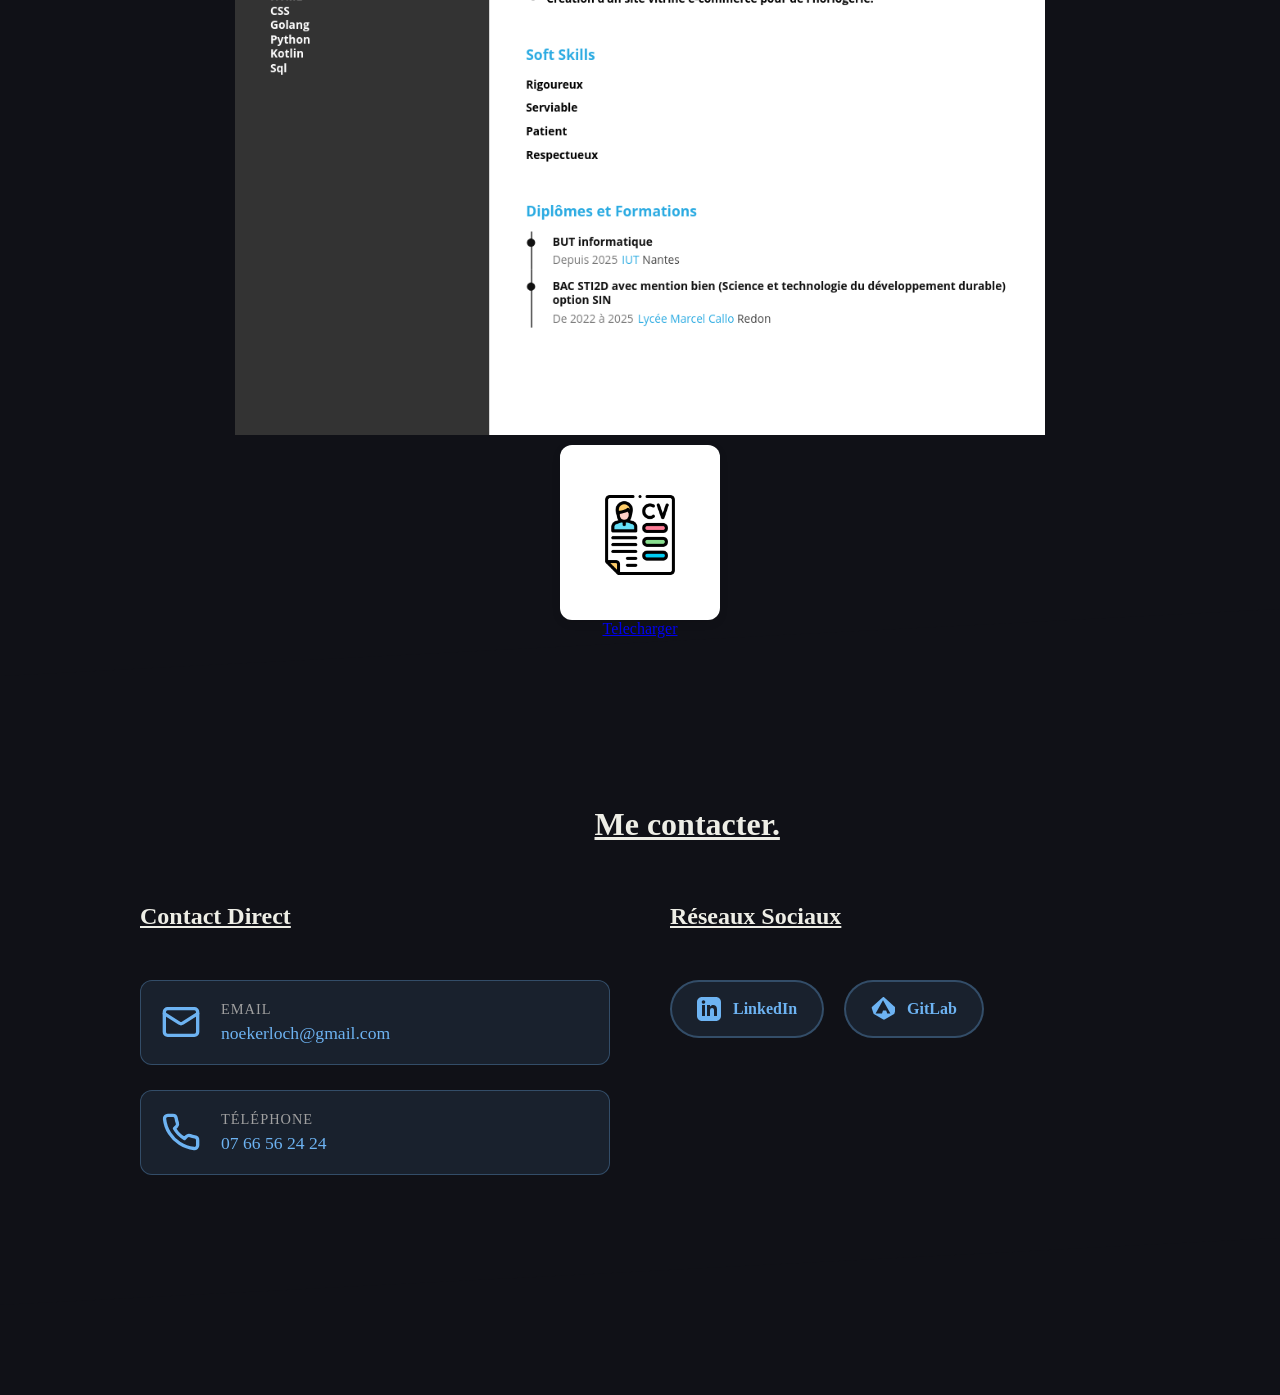
==== commit df0a83fe: "Update portfolio links and correct location name" ====
--- a/index.html
+++ b/index.html
@@ -33,7 +33,7 @@
         <div id="propos_cont">
                             <p id="desc">Bonjour et bienvenue sur mon portfolio.
                                 <br>
-                                Je m'appelle Noé Kerloch, j'ai 18 ans et je suis originaire de Saint Gildas des Bois en Loire Atlantique.
+                                Je m'appelle Noé Kerloch, j'ai 18 ans et je suis originaire de Saint Gildas des Bois en Loire-Atlantique.
                                 <br><br>
                                 Je suis passionné par l’informatique et les jeux-vidéos depuis de nombreuses années, je me suis donc naturellement dirigé 
                                 vers un bac Technologique avec la spécialité SIN (systèmes d'information et numérique) au lycée. 
@@ -127,7 +127,7 @@
     
     <div class="projet_box">
         <div class="gauche1">
-            <a href="https://gitlab.univ-nantes.fr/pub/but/but1/r1.01/sae/tp3-2/eq_3-2_06_kerloch-noe_phomasone-doan-kevin" target="_blank">
+            <a href="https://gitlab.univ-nantes.fr/E258619H/projet_particules/-/tree/80d299efb5906935e07c43424a0ed1d0e8fa54ab/" target="_blank">
             <video autoplay loop muted>
                 <source src="assets/videos/particules.mp4" type="video/mp4">
                 Votre navigateur ne supporte pas les vidéos.
@@ -152,7 +152,7 @@
             
         </div>
         <div class="droite2">
-            <a href="https://gitlab.univ-nantes.fr/pub/but/but1/r1.02/dm/tp3-2/eq_3-2_04_forgerit-quentin_kerloch-noe_phomasone-doan" target="_blank">
+            <a href="https://gitlab.univ-nantes.fr/E258619H/sitre_vitrine/-/tree/a773bc9e3e03e6d0f4f083ed76a3da0c0a2efe56/" target="_blank">
             <video autoplay loop muted>
                 <source src="assets/videos/site.mp4" type="video/mp4">
                 Votre navigateur ne supporte pas les vidéos.
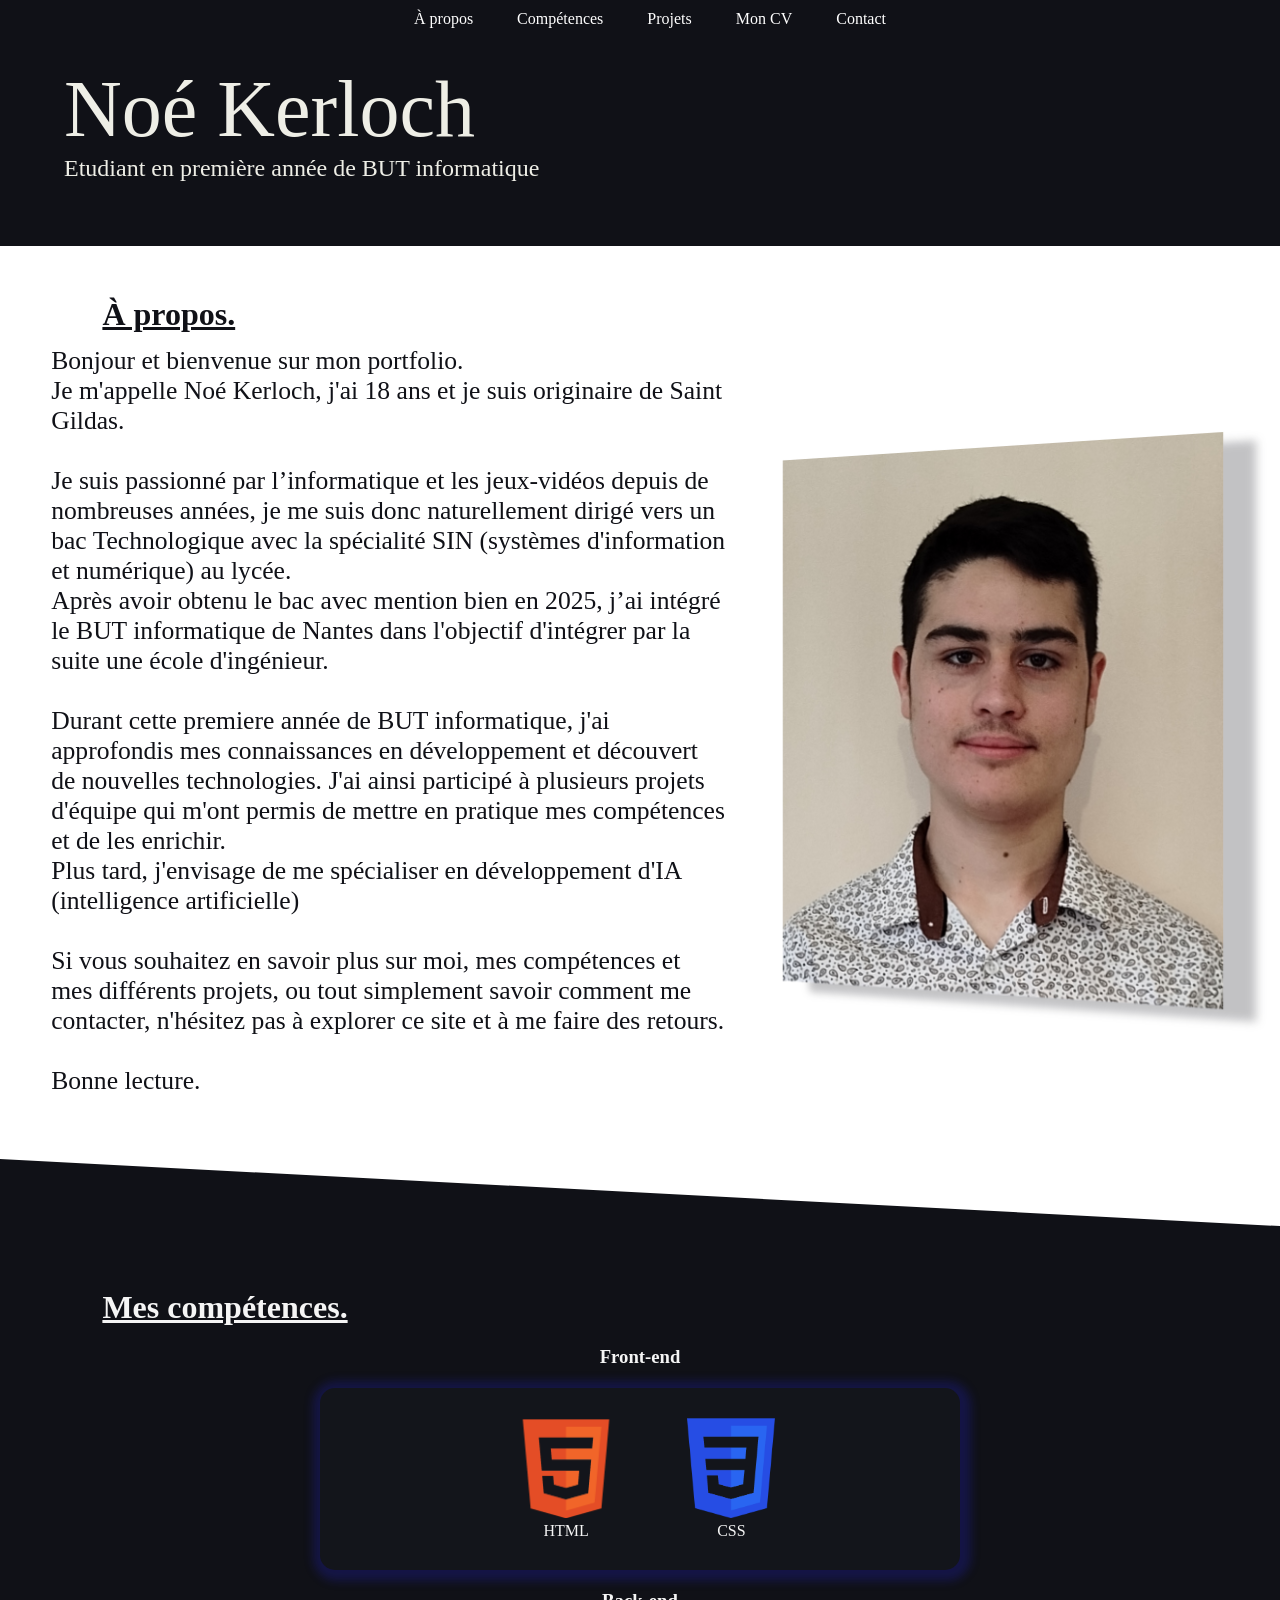
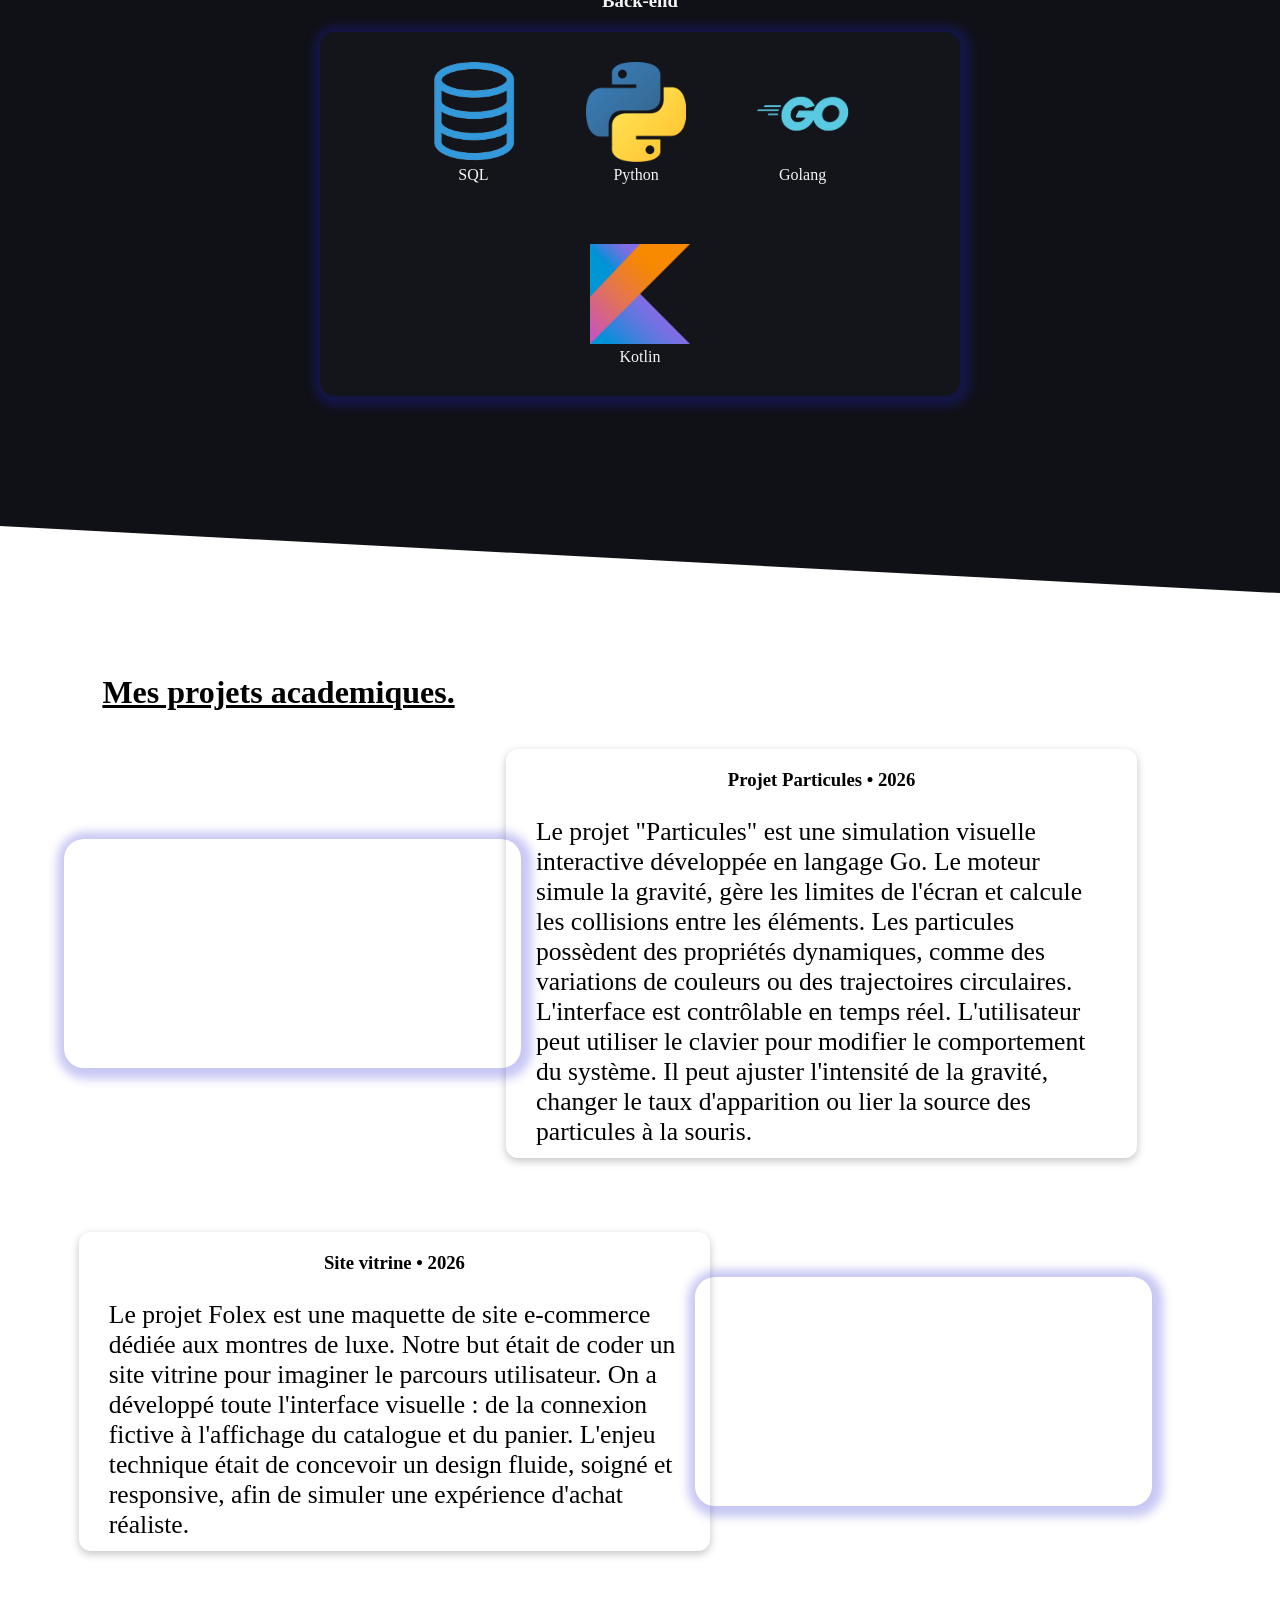
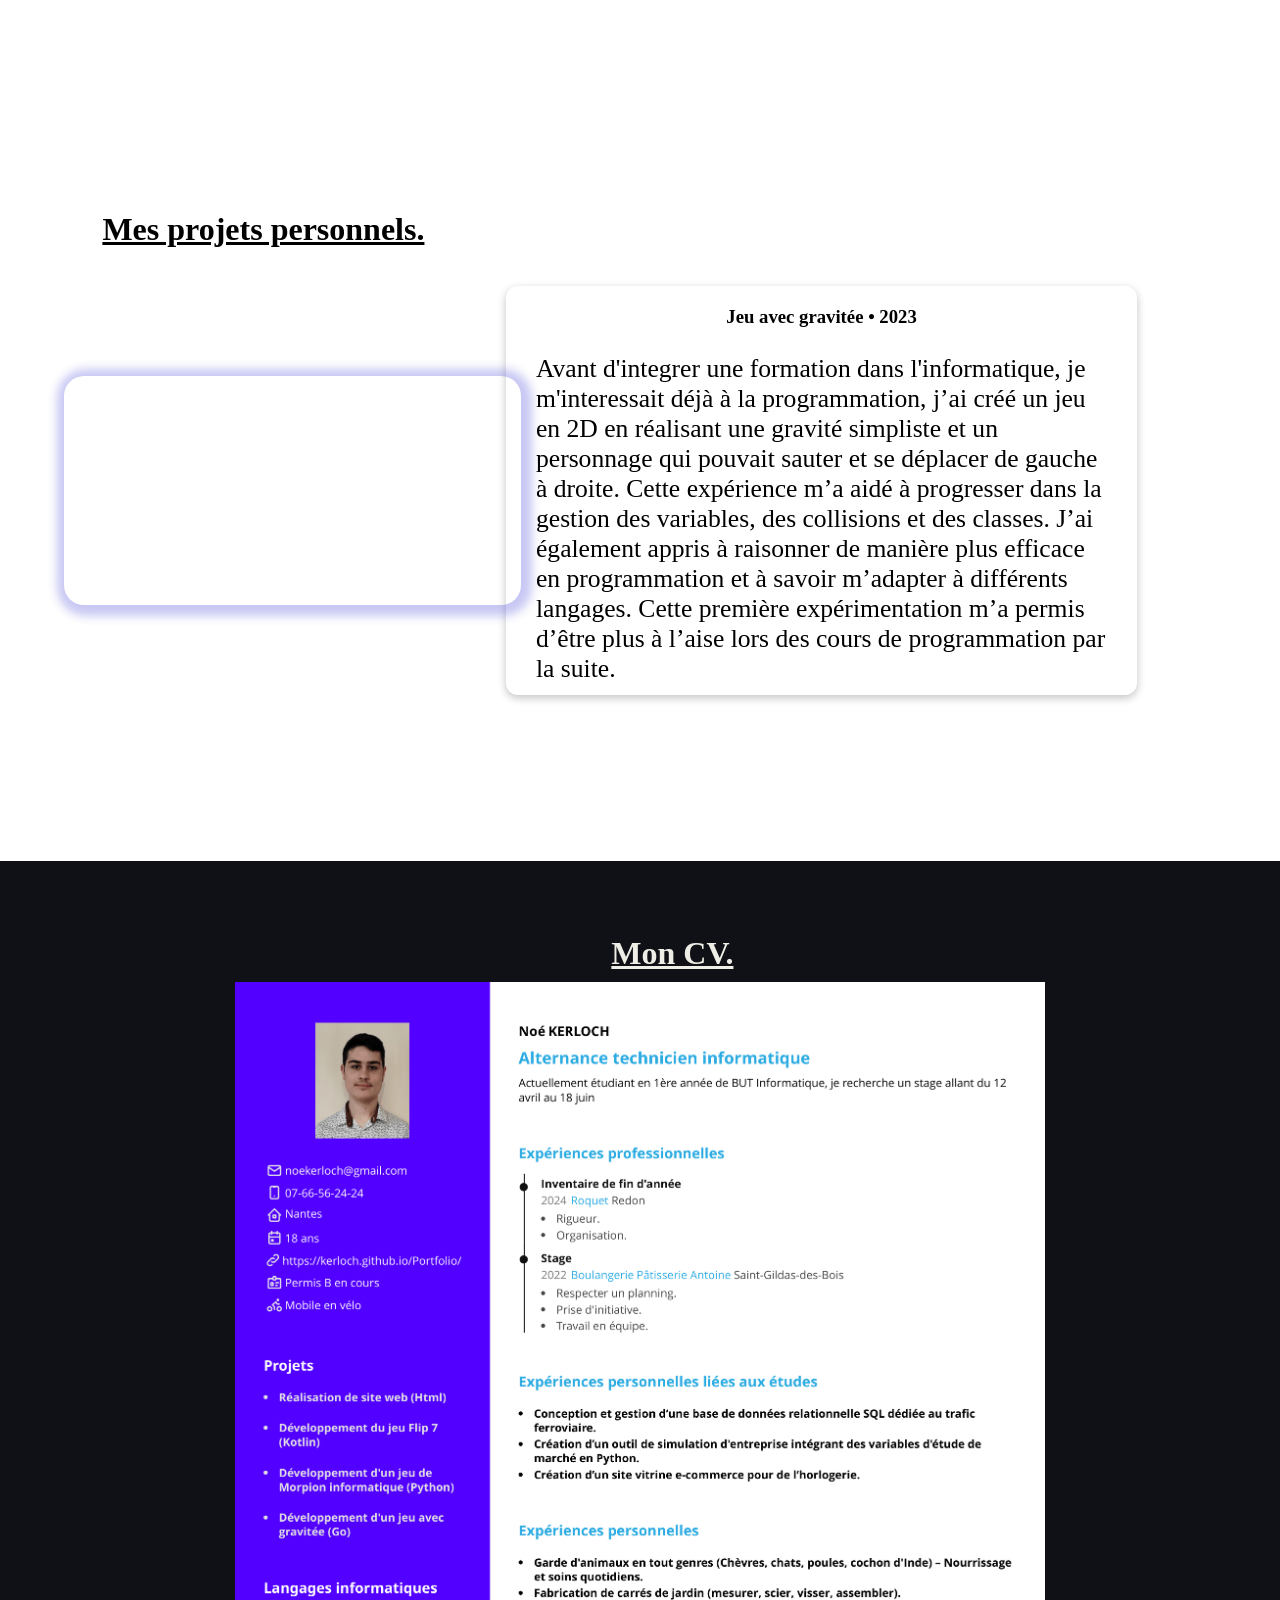
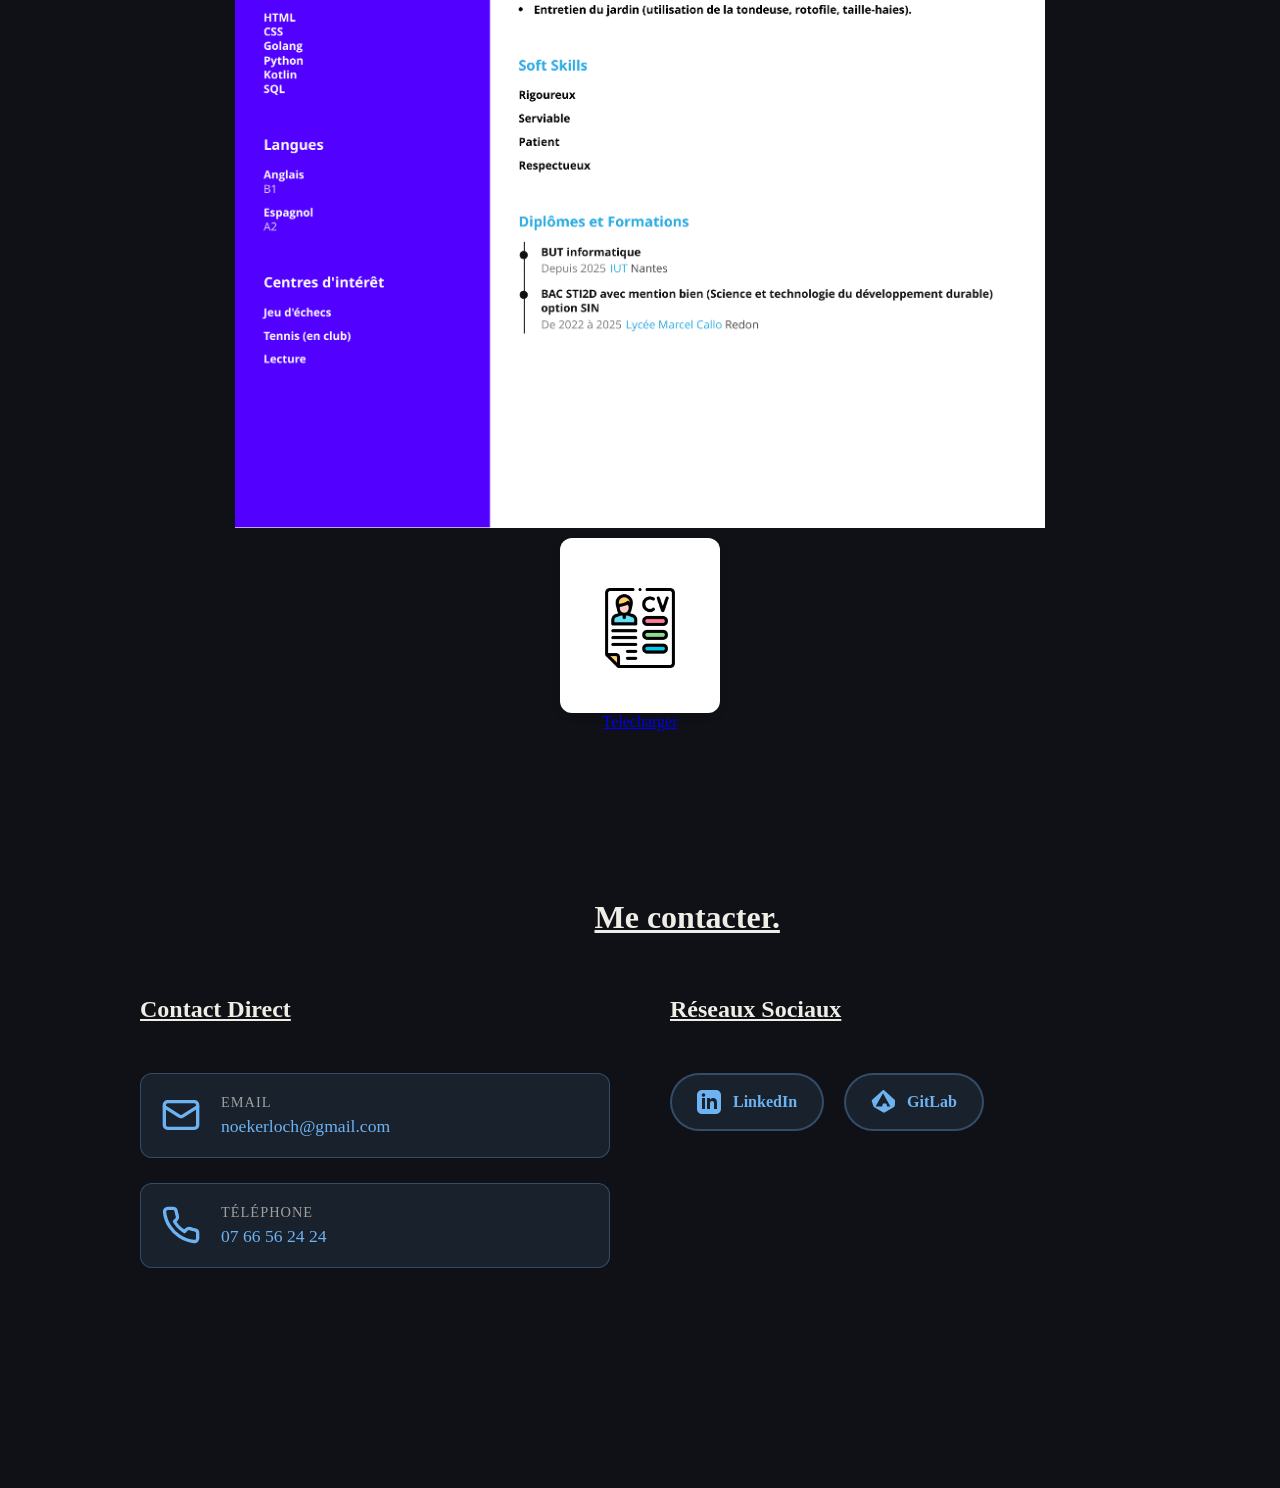
==== commit 37736d22: "changment cv" ====
--- a/index.html
+++ b/index.html
@@ -33,7 +33,7 @@
         <div id="propos_cont">
                             <p id="desc">Bonjour et bienvenue sur mon portfolio.
                                 <br>
-                                Je m'appelle Noé Kerloch, j'ai 18 ans et je suis originaire de Saint Gildas des Bois en Loire-Atlantique.
+                                Je m'appelle Noé Kerloch, j'ai 18 ans et je suis originaire de Saint Gildas.
                                 <br><br>
                                 Je suis passionné par l’informatique et les jeux-vidéos depuis de nombreuses années, je me suis donc naturellement dirigé 
                                 vers un bac Technologique avec la spécialité SIN (systèmes d'information et numérique) au lycée. 
@@ -127,16 +127,14 @@
     
     <div class="projet_box">
         <div class="gauche1">
-            <a href="https://gitlab.univ-nantes.fr/E258619H/projet_particules/-/tree/80d299efb5906935e07c43424a0ed1d0e8fa54ab/" target="_blank">
             <video autoplay loop muted>
                 <source src="assets/videos/particules.mp4" type="video/mp4">
                 Votre navigateur ne supporte pas les vidéos.
             </video>
-        </a>
         </div>
         
         <div class="droite1">
-            <h3>Projet Partcules • 2026</h3>
+            <h3>Projet Particules • 2026</h3>
             <p>Le projet "Particules" est une simulation visuelle interactive développée en langage Go. Le moteur simule la gravité, gère les limites de l'écran et calcule les collisions entre les éléments. Les particules possèdent des propriétés dynamiques, comme des variations de couleurs ou des trajectoires circulaires.
 
             L'interface est contrôlable en temps réel. L'utilisateur peut utiliser le clavier pour modifier le comportement du système. Il peut ajuster l'intensité de la gravité, changer le taux d'apparition ou lier la source des particules à la souris.</p>
@@ -152,12 +150,10 @@
             
         </div>
         <div class="droite2">
-            <a href="https://gitlab.univ-nantes.fr/E258619H/sitre_vitrine/-/tree/a773bc9e3e03e6d0f4f083ed76a3da0c0a2efe56/" target="_blank">
             <video autoplay loop muted>
                 <source src="assets/videos/site.mp4" type="video/mp4">
                 Votre navigateur ne supporte pas les vidéos.
             </video>
-            </a>
         </div>
         
         
@@ -174,13 +170,10 @@
     
     <div class="projet_box">
         <div class="gauche1">
-            <a href="https://gitlab.univ-nantes.fr/E258619H/jeu_gravite_simpliste"target="_blank">
             <video autoplay loop muted>
-                
                 <source src="assets/videos/jeu.mp4" type="video/mp4">
                 Votre navigateur ne supporte pas les vidéos.
             </video>
-            </a>
         </div>
         
         <div class="droite1">
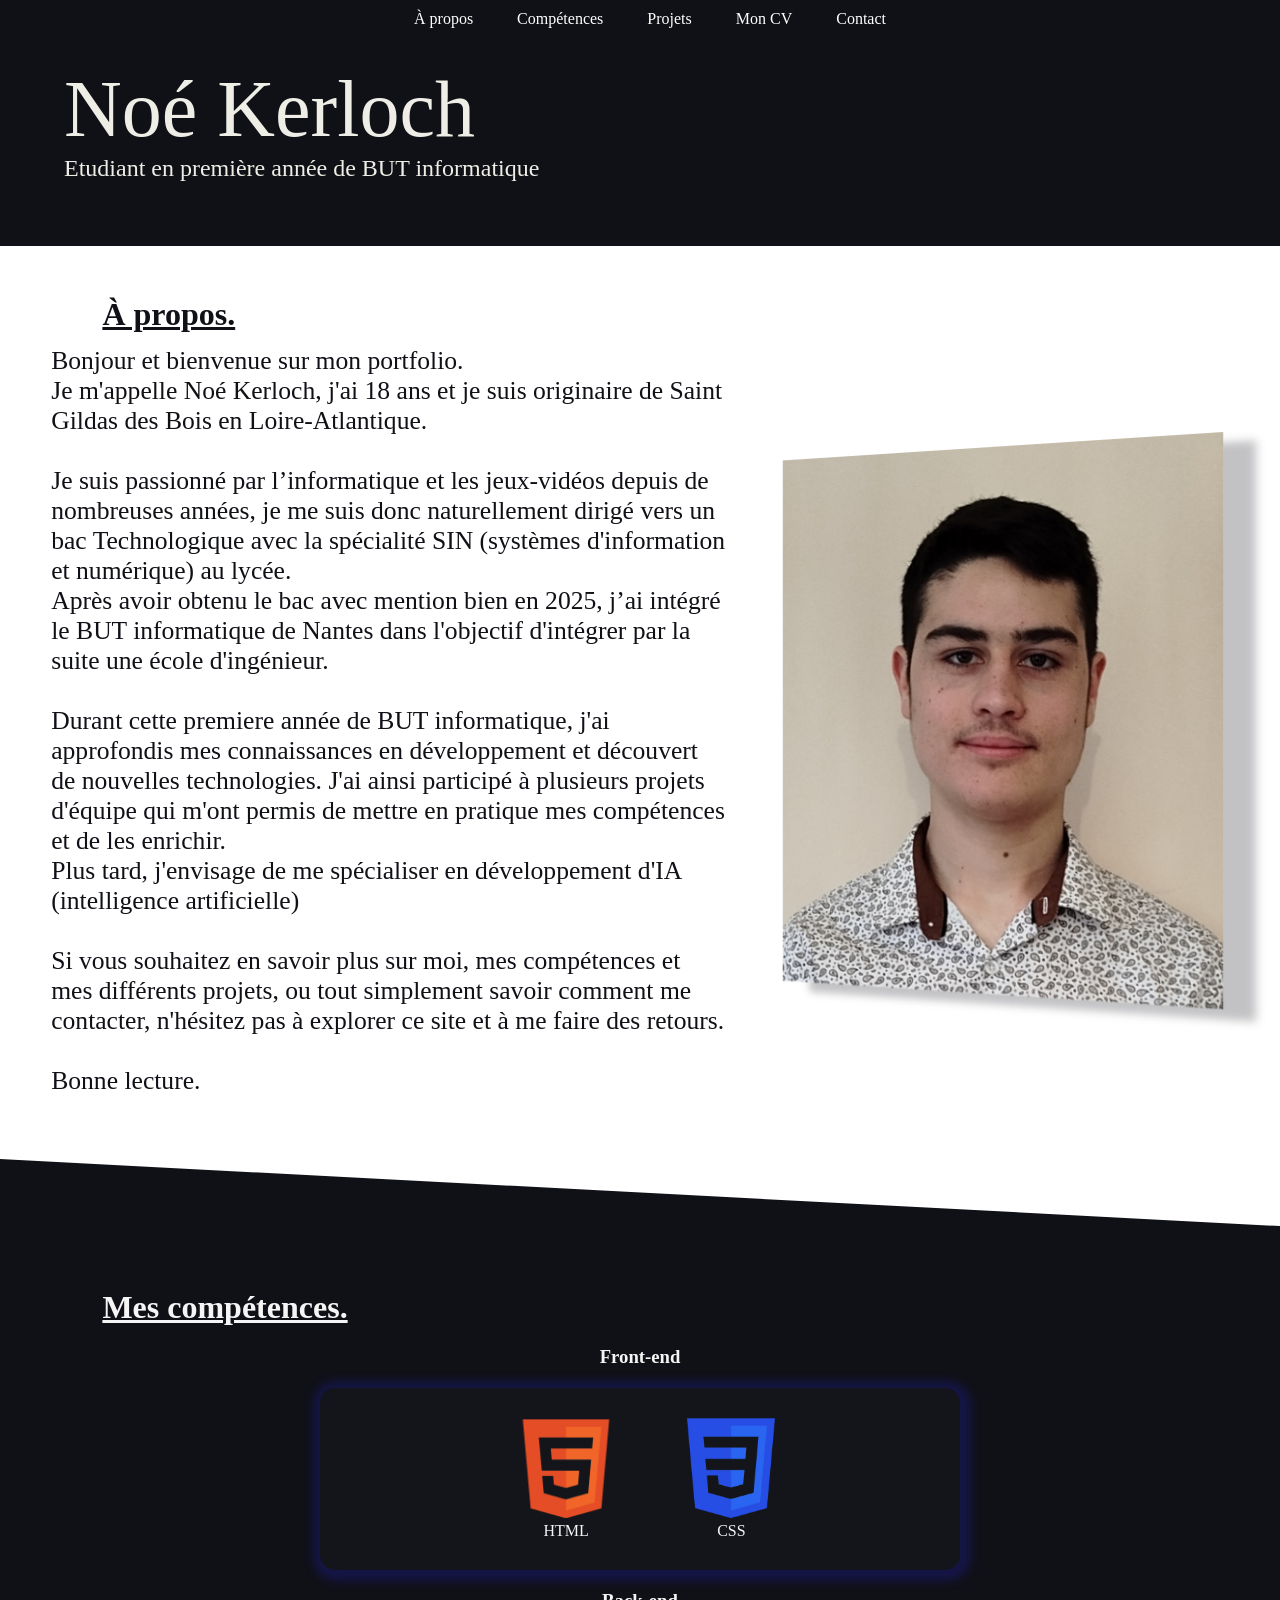
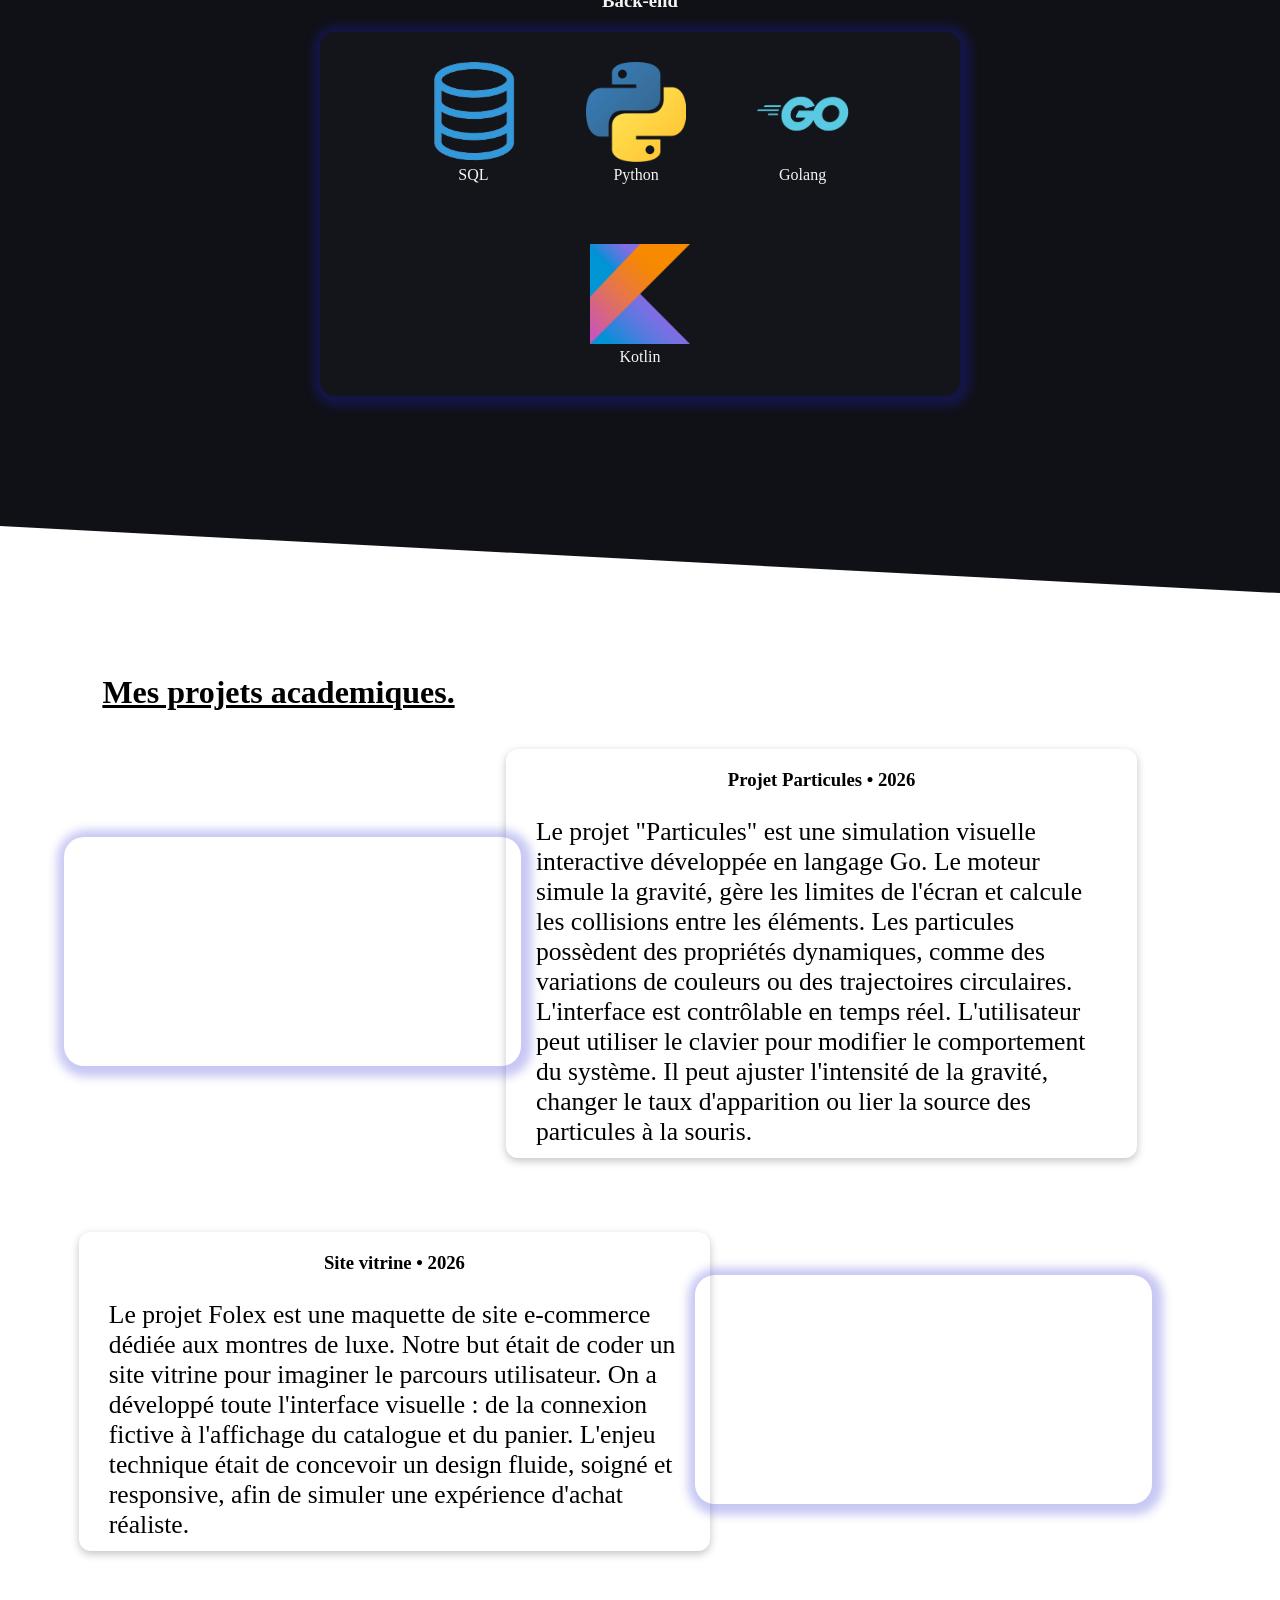
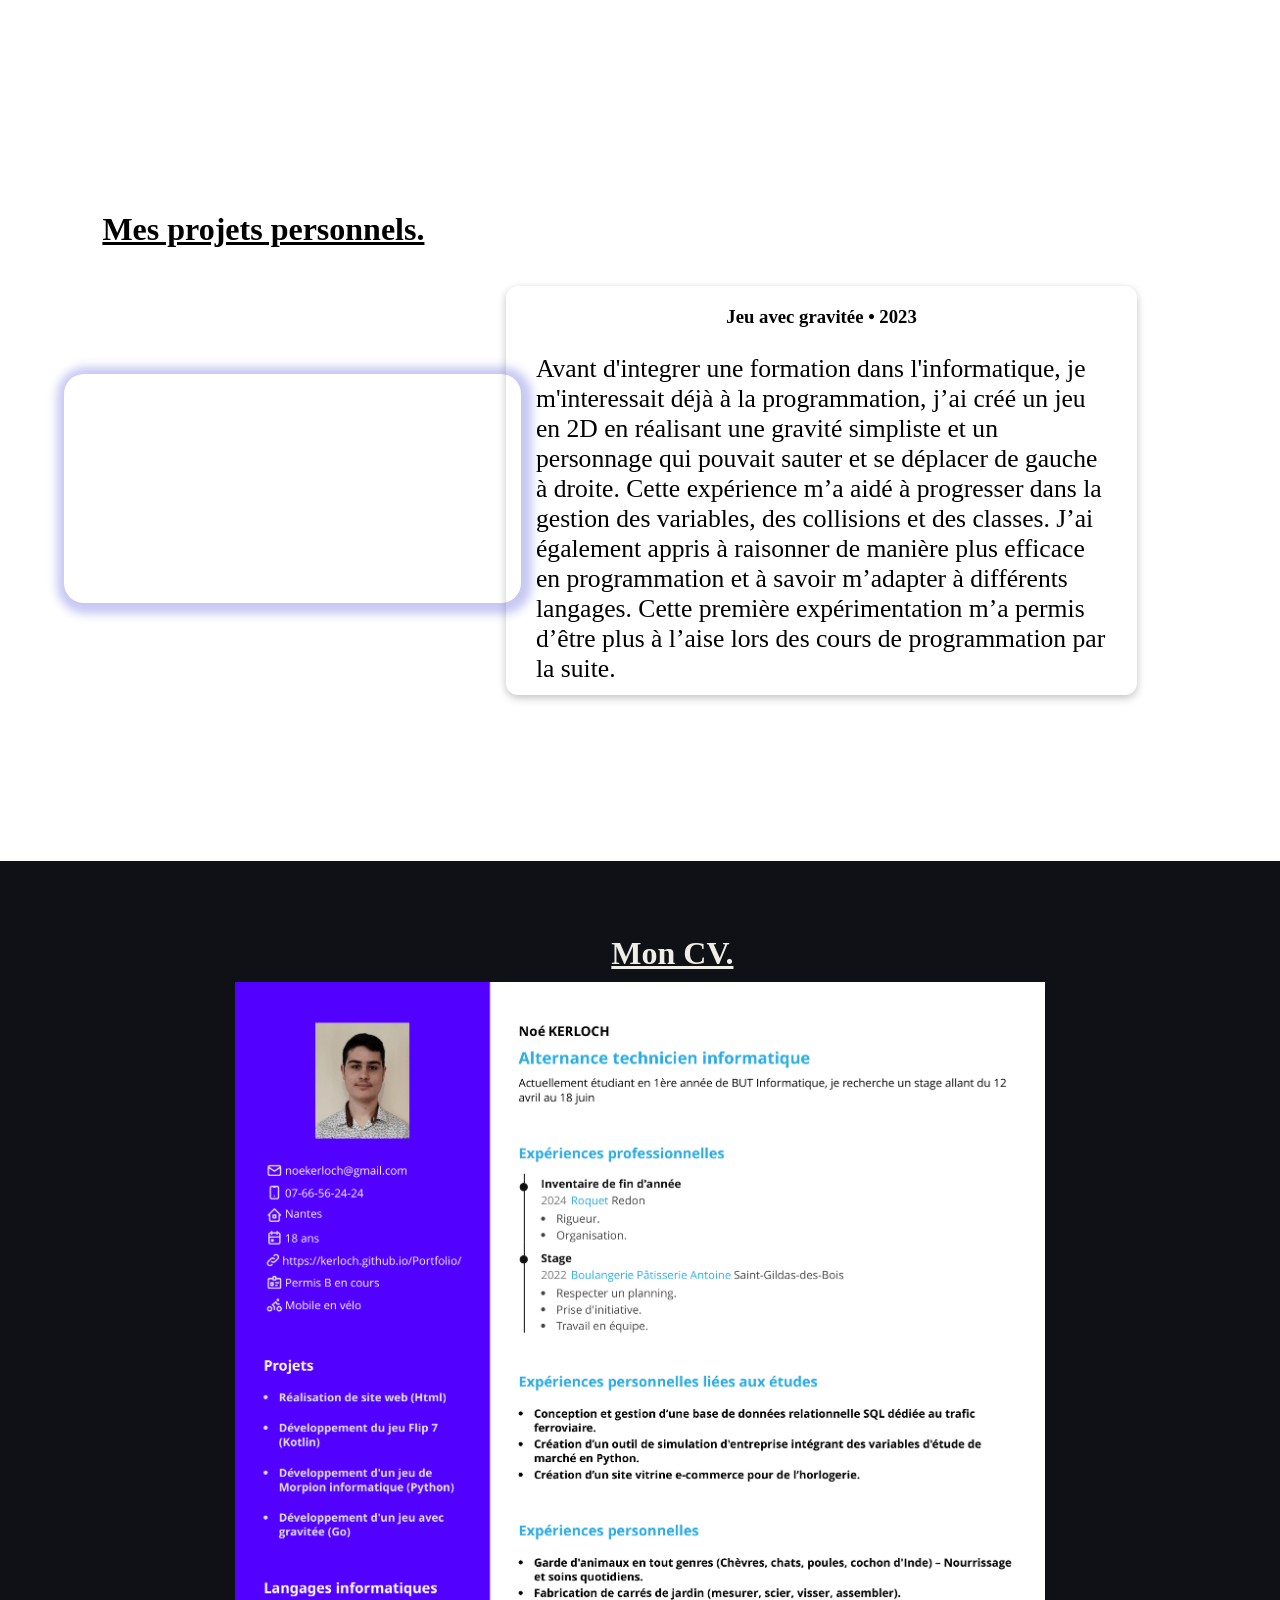
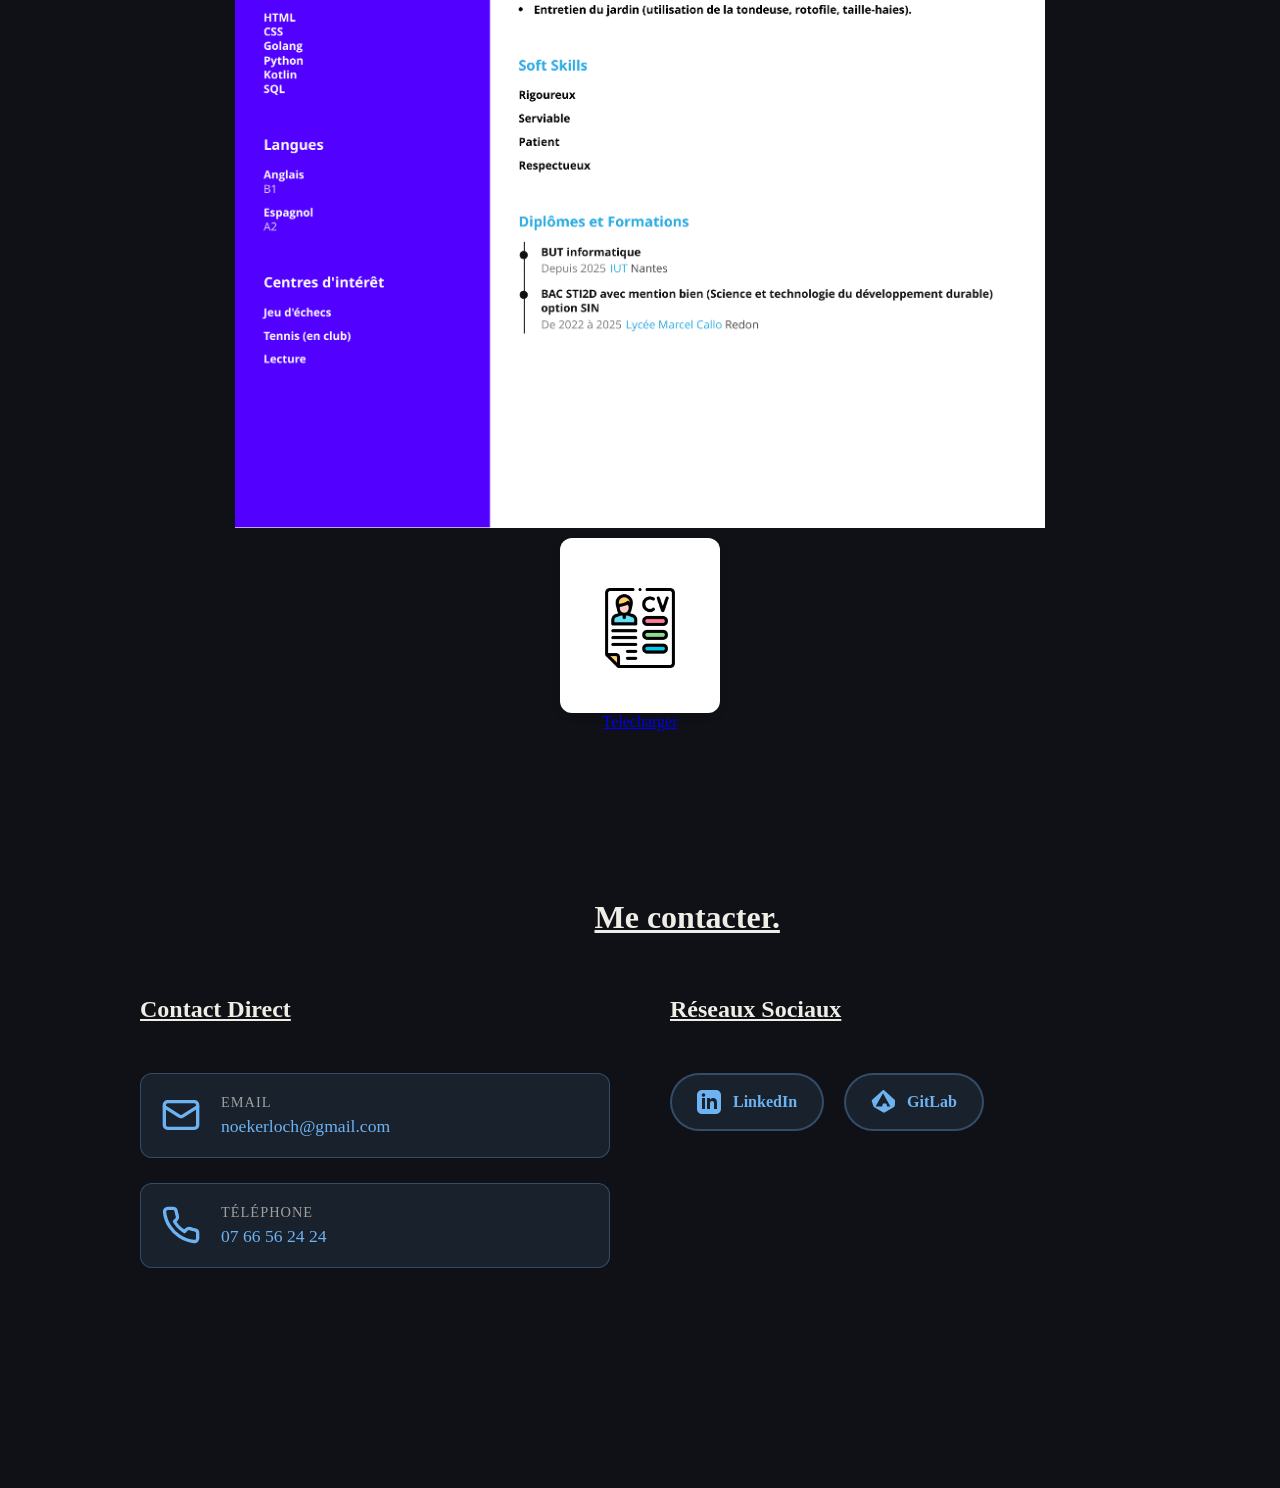
==== commit 66978c77: "Merge remote-tracking branch 'refs/remotes/origin/main'" ====
--- a/index.html
+++ b/index.html
@@ -33,7 +33,7 @@
         <div id="propos_cont">
                             <p id="desc">Bonjour et bienvenue sur mon portfolio.
                                 <br>
-                                Je m'appelle Noé Kerloch, j'ai 18 ans et je suis originaire de Saint Gildas.
+                                Je m'appelle Noé Kerloch, j'ai 18 ans et je suis originaire de Saint Gildas des Bois en Loire-Atlantique.
                                 <br><br>
                                 Je suis passionné par l’informatique et les jeux-vidéos depuis de nombreuses années, je me suis donc naturellement dirigé 
                                 vers un bac Technologique avec la spécialité SIN (systèmes d'information et numérique) au lycée. 
@@ -127,10 +127,12 @@
     
     <div class="projet_box">
         <div class="gauche1">
+            <a href="https://gitlab.univ-nantes.fr/E258619H/projet_particules" target="_blank">
             <video autoplay loop muted>
                 <source src="assets/videos/particules.mp4" type="video/mp4">
                 Votre navigateur ne supporte pas les vidéos.
             </video>
+        </a>
         </div>
         
         <div class="droite1">
@@ -150,10 +152,12 @@
             
         </div>
         <div class="droite2">
+            <a href="https://gitlab.univ-nantes.fr/E258619H/sitre_vitrine" target="_blank">
             <video autoplay loop muted>
                 <source src="assets/videos/site.mp4" type="video/mp4">
                 Votre navigateur ne supporte pas les vidéos.
             </video>
+            </a>
         </div>
         
         
@@ -170,10 +174,13 @@
     
     <div class="projet_box">
         <div class="gauche1">
+            <a href="https://gitlab.univ-nantes.fr/E258619H/jeu_gravite_simpliste"target="_blank">
             <video autoplay loop muted>
+                
                 <source src="assets/videos/jeu.mp4" type="video/mp4">
                 Votre navigateur ne supporte pas les vidéos.
             </video>
+            </a>
         </div>
         
         <div class="droite1">
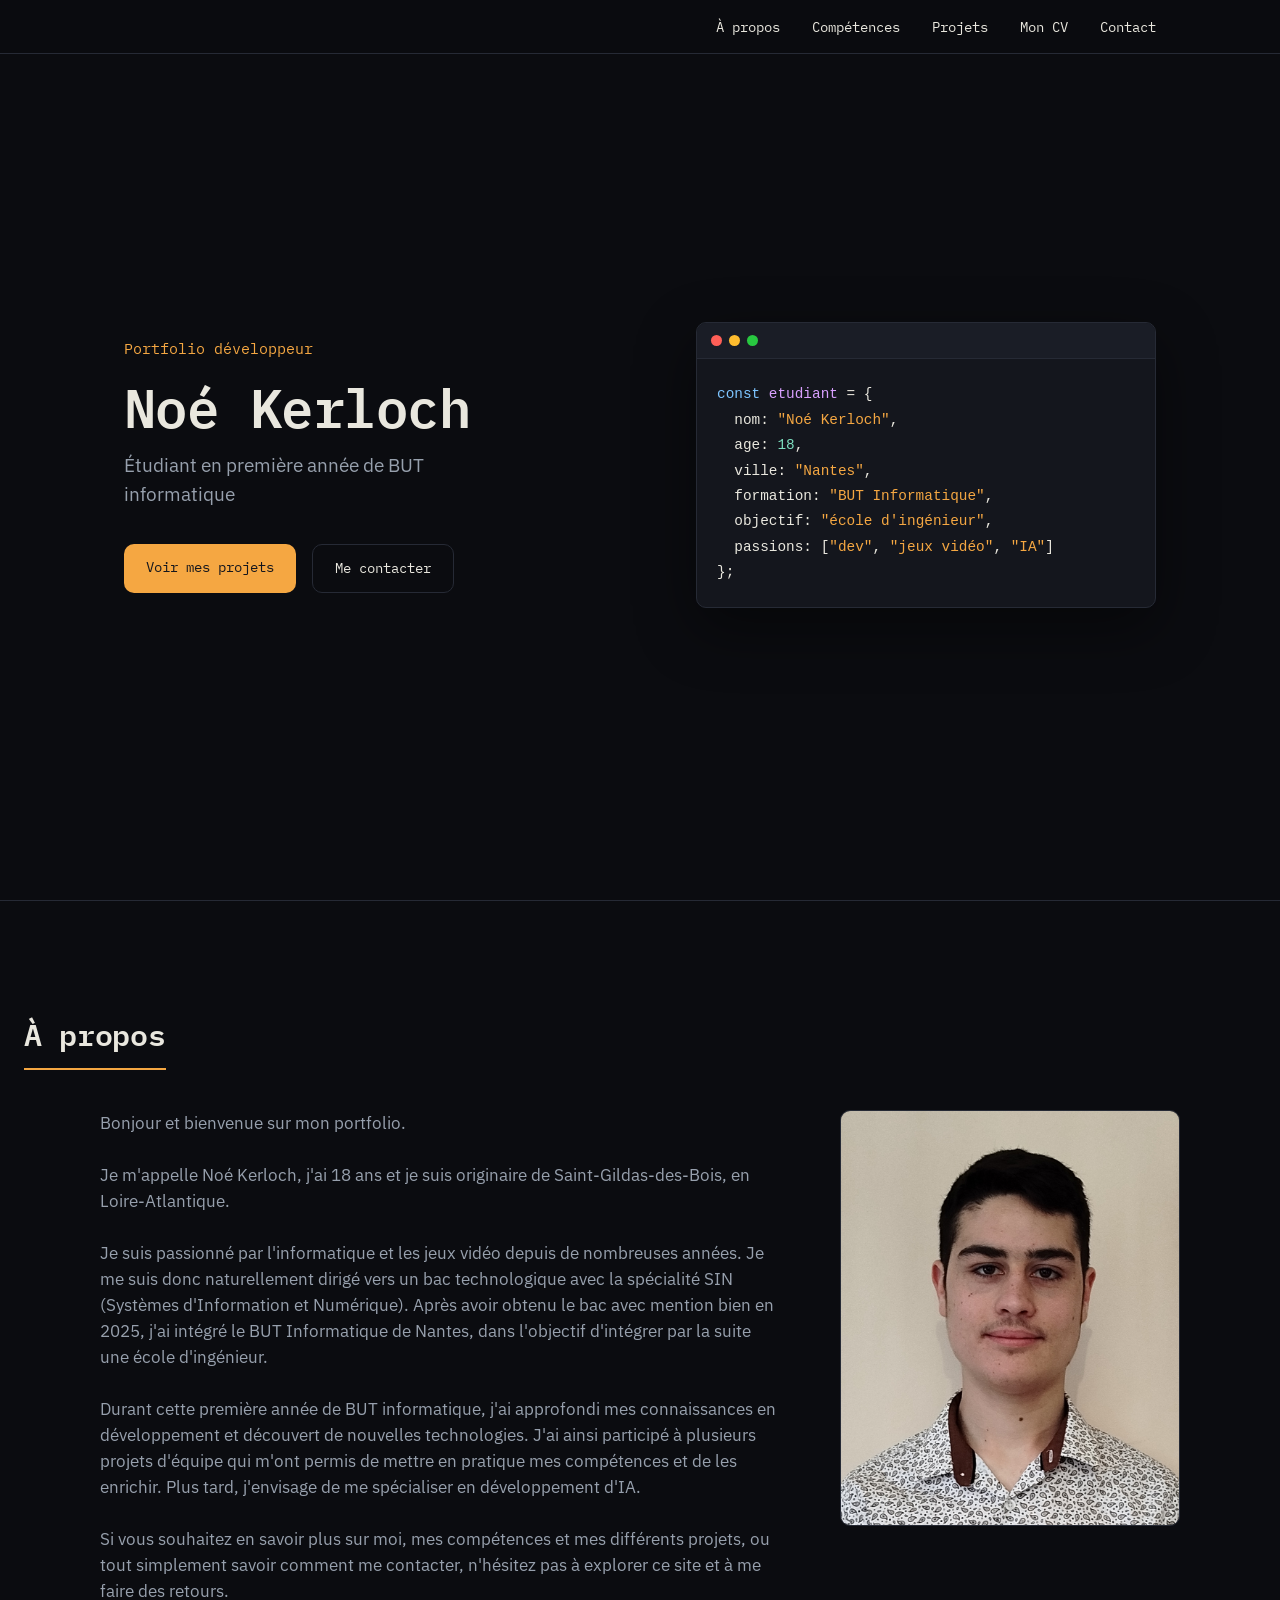
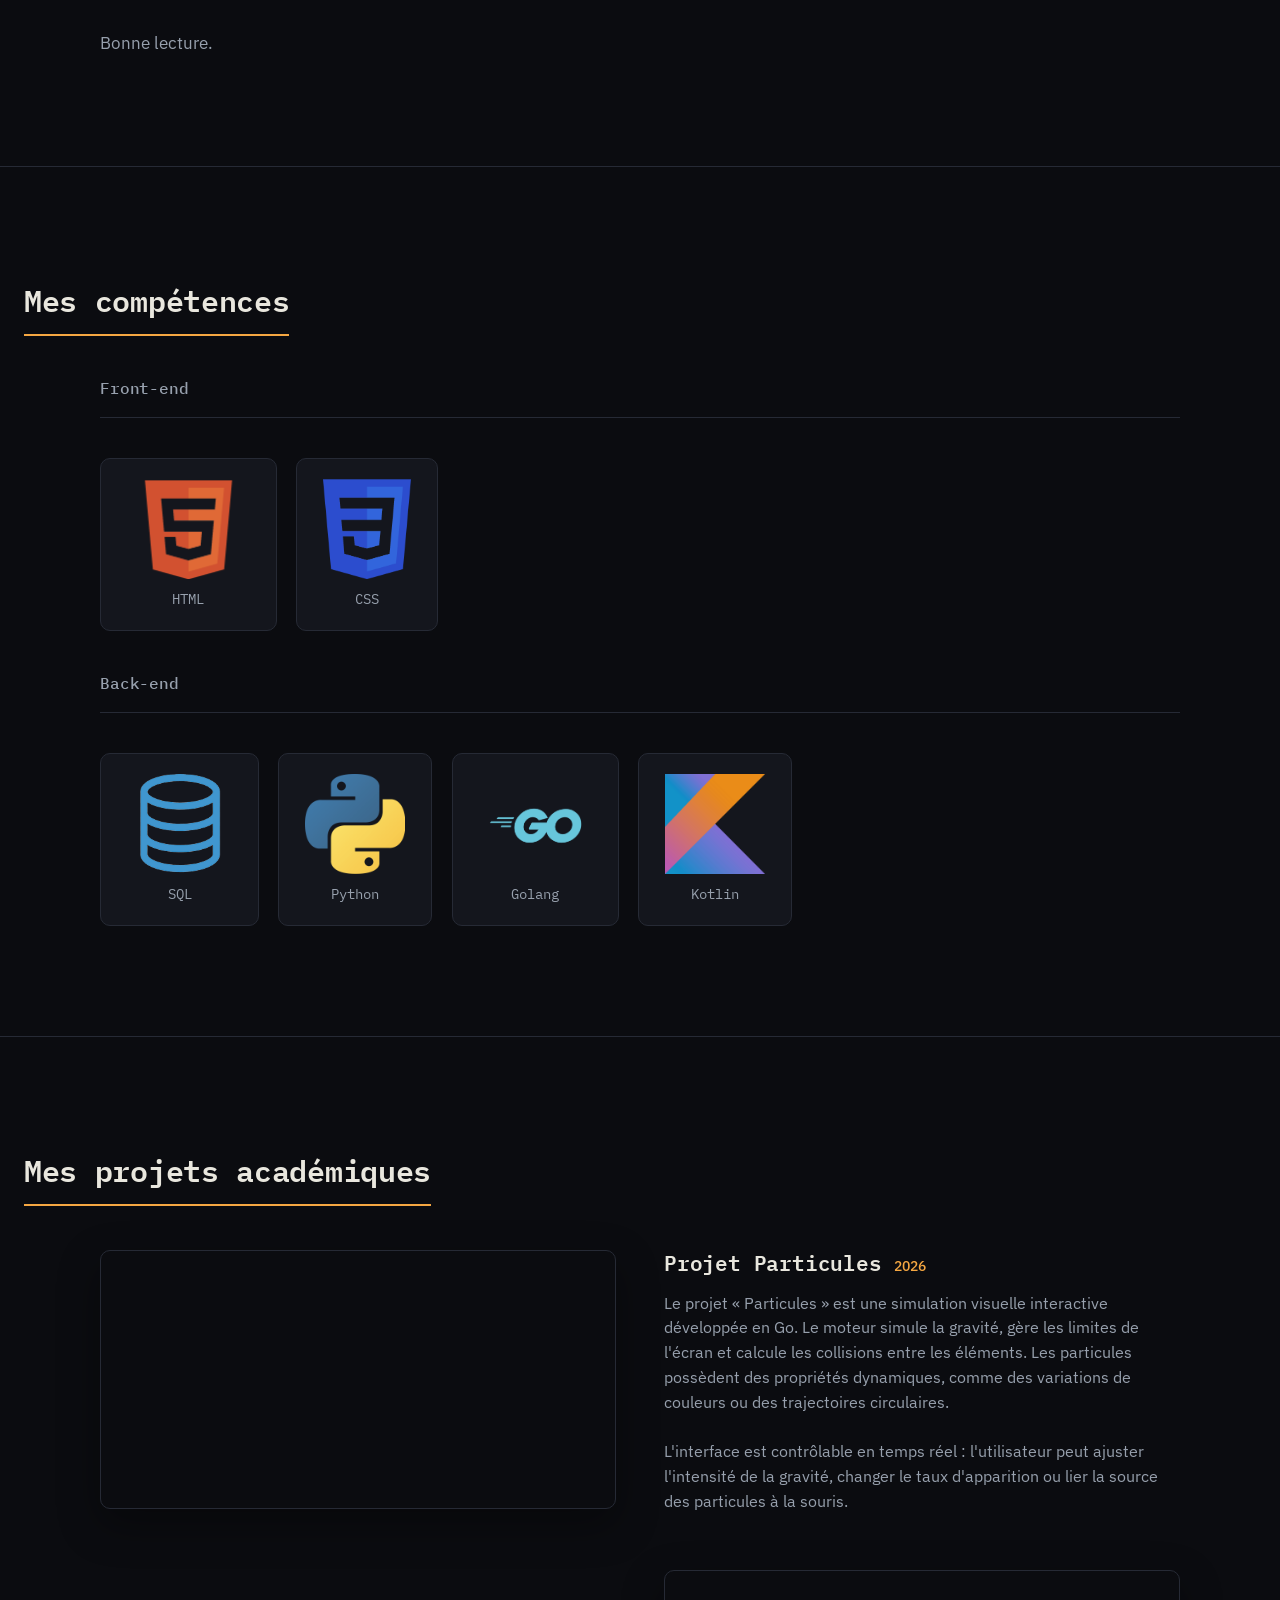
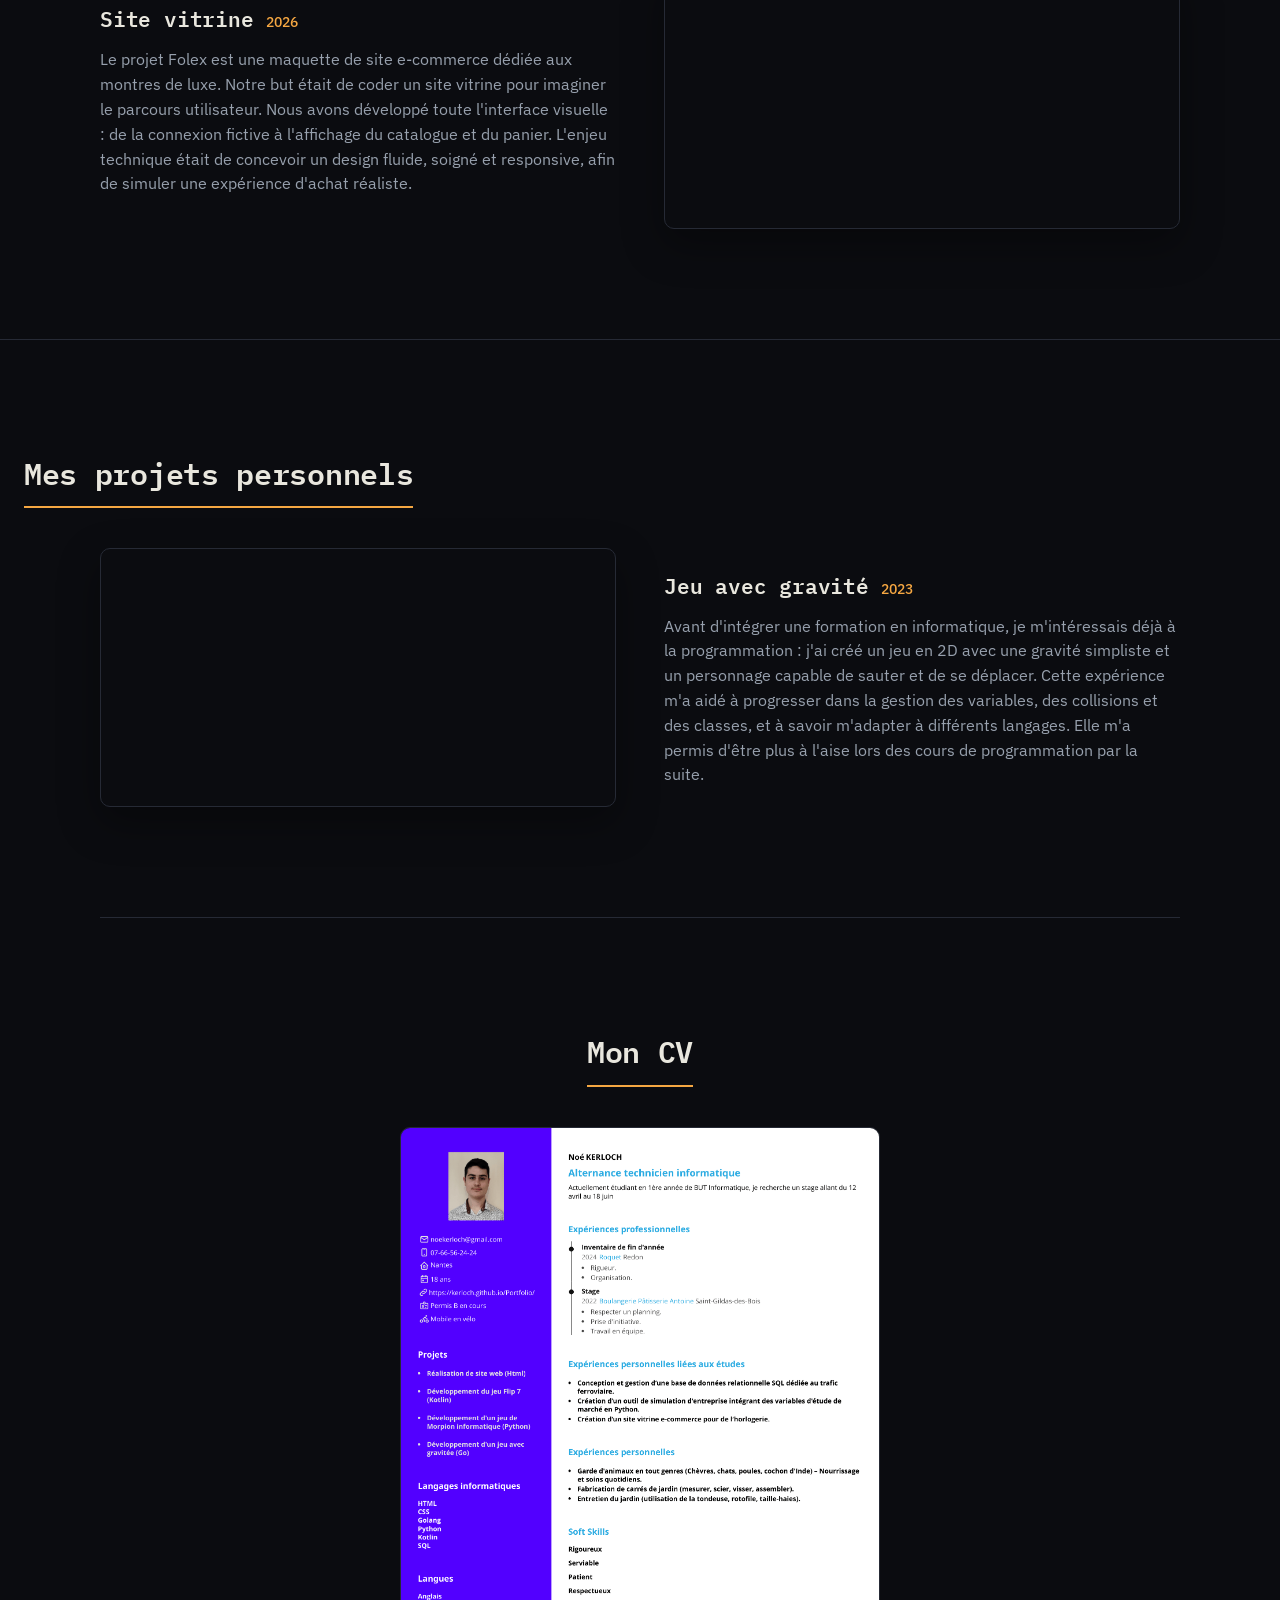
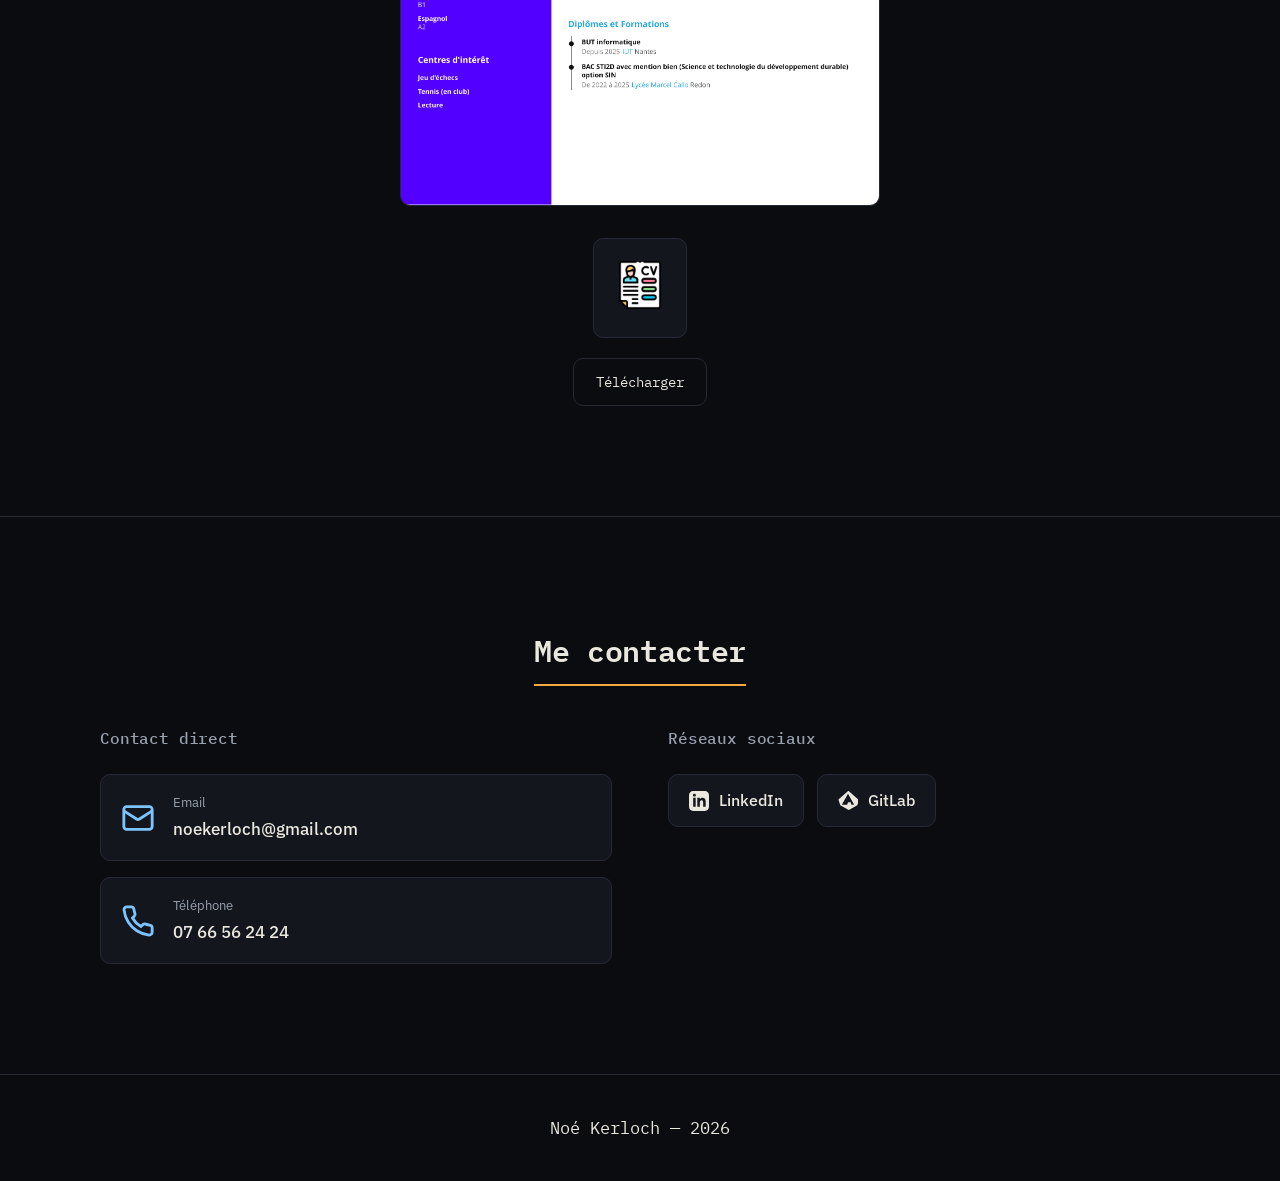
==== commit 85919604: "mise a jour Portfolio" ====
--- a/index.html
+++ b/index.html
@@ -3,298 +3,279 @@
 <head>
     <meta charset="utf-8">
     <meta name="viewport" content="width=device-width, initial-scale=1.0">
+    <meta name="description" content="Portfolio de Noé Kerloch, étudiant en première année de BUT Informatique à Nantes.">
+    <link rel="preconnect" href="https://fonts.googleapis.com">
+    <link rel="preconnect" href="https://fonts.gstatic.com" crossorigin>
+    <link href="https://fonts.googleapis.com/css2?family=IBM+Plex+Mono:wght@400;500;600&family=IBM+Plex+Sans:wght@400;500;600;700&display=swap" rel="stylesheet">
     <link href="assets/index.css" rel="stylesheet">
-    <title> Portfolio | Noé Kerloch</title>
+    <title>Portfolio | Noé Kerloch</title>
 </head>
 <body>
-    <div id="menu" style="top: 0px;">
-                <!-- lien du menu-->
-                <ul>
-                    <li><a href="#a_propos">À propos</a></li>
-                    <li><a href="#comp">Compétences</a></li>
-                    <li><a href="#projet">Projets</a></li>
-                    <li><a href="#CV">Mon CV</a></li>
-                    <li><a href="#contact">Contact</a></li>
-                </ul>
-                <section id="Moi">
-                    <div id="nom">Noé Kerloch </div>
-                    <div id="titre">Etudiant en première année de BUT informatique</div>
+
+    <header id="menu">
+        <nav>
+            <input type="checkbox" id="nav-toggle" class="nav-toggle">
+            <label for="nav-toggle" class="nav-burger" aria-label="Ouvrir le menu">
+                <span></span><span></span><span></span>
+            </label>
+            <ul>
+                <li><a href="#a_propos">À propos</a></li>
+                <li><a href="#comp">Compétences</a></li>
+                <li><a href="#projet">Projets</a></li>
+                <li><a href="#CV">Mon CV</a></li>
+                <li><a href="#contact">Contact</a></li>
+            </ul>
+        </nav>
+    </header>
+
+    <section id="hero">
+        <div id="Moi">
+            <p class="hero-tag">Portfolio développeur</p>
+            <h1 id="nom">Noé Kerloch</h1>
+            <div id="titre">Étudiant en première année de BUT informatique</div>
+            <div class="hero-links">
+                <a href="#projet" class="btn btn-primary">Voir mes projets</a>
+                <a href="#contact" class="btn btn-ghost">Me contacter</a>
+            </div>
+        </div>
+
+        <div id="accroche">
+            <div class="terminal-card" aria-hidden="true">
+                <div class="terminal-bar">
+                    <span></span><span></span><span></span>
+                </div>
+                <pre class="terminal-body"><code><span class="tok-kw">const</span> <span class="tok-var">etudiant</span> = {
+  nom: <span class="tok-str">"Noé Kerloch"</span>,
+  age: <span class="tok-num">18</span>,
+  ville: <span class="tok-str">"Nantes"</span>,
+  formation: <span class="tok-str">"BUT Informatique"</span>,
+  objectif: <span class="tok-str">"école d'ingénieur"</span>,
+  passions: [<span class="tok-str">"dev"</span>, <span class="tok-str">"jeux vidéo"</span>, <span class="tok-str">"IA"</span>]
+};</code></pre>
+            </div>
+        </div>
+    </section>
+
+    <section id="a_propos">
+        <h2>À propos</h2>
+        <div id="propos_cont">
+            <p id="desc">
+                Bonjour et bienvenue sur mon portfolio.
+                <br><br>
+                Je m'appelle Noé Kerloch, j'ai 18 ans et je suis originaire de Saint-Gildas-des-Bois, en Loire-Atlantique.
+                <br><br>
+                Je suis passionné par l'informatique et les jeux vidéo depuis de nombreuses années. Je me suis donc naturellement dirigé
+                vers un bac technologique avec la spécialité SIN (Systèmes d'Information et Numérique).
+                Après avoir obtenu le bac avec mention bien en 2025, j'ai intégré le BUT Informatique de Nantes, dans l'objectif d'intégrer
+                par la suite une école d'ingénieur.
+                <br><br>
+                Durant cette première année de BUT informatique, j'ai approfondi mes connaissances en développement et découvert de
+                nouvelles technologies. J'ai ainsi participé à plusieurs projets d'équipe qui m'ont permis de mettre en pratique mes
+                compétences et de les enrichir. Plus tard, j'envisage de me spécialiser en développement d'IA.
+                <br><br>
+                Si vous souhaitez en savoir plus sur moi, mes compétences et mes différents projets, ou tout simplement savoir comment
+                me contacter, n'hésitez pas à explorer ce site et à me faire des retours.
+                <br><br>
+                Bonne lecture.
+            </p>
+            <img src="assets/images/Photo.jpg" alt="Photo de Noé Kerloch">
+        </div>
+    </section>
+
+    <section id="comp">
+        <h2>Mes compétences</h2>
+        <div id="comp_div">
+
+            <h3>Front-end</h3>
+            <div id="comp_img">
+                <figure>
+                    <a href="https://fr.wikipedia.org/wiki/Hypertext_Markup_Language" target="_blank" rel="noopener">
+                        <img src="assets/images/html.png" height="100px" alt="Logo HTML">
+                        <figcaption>HTML</figcaption>
+                    </a>
+                </figure>
+                <figure>
+                    <a href="https://fr.wikipedia.org/wiki/Feuilles_de_style_en_cascade" target="_blank" rel="noopener">
+                        <img src="assets/images/css.png" height="100px" alt="Logo CSS">
+                        <figcaption>CSS</figcaption>
+                    </a>
+                </figure>
+            </div>
+
+            <h3>Back-end</h3>
+            <div id="comp_img">
+                <figure>
+                    <a href="https://fr.wikipedia.org/wiki/Structured_Query_Language" target="_blank" rel="noopener">
+                        <img src="assets/images/SQL.png" height="100px" alt="Logo SQL">
+                        <figcaption>SQL</figcaption>
+                    </a>
+                </figure>
+                <figure>
+                    <a href="https://fr.wikipedia.org/wiki/Python_(langage)" target="_blank" rel="noopener">
+                        <img src="assets/images/python.png" height="100px" alt="Logo Python">
+                        <figcaption>Python</figcaption>
+                    </a>
+                </figure>
+                <figure>
+                    <a href="https://fr.wikipedia.org/wiki/Go_(langage)" target="_blank" rel="noopener">
+                        <img src="assets/images/Go.png" height="100px" alt="Logo Golang">
+                        <figcaption>Golang</figcaption>
+                    </a>
+                </figure>
+                <figure>
+                    <a href="https://fr.wikipedia.org/wiki/Kotlin_(langage)" target="_blank" rel="noopener">
+                        <img src="assets/images/Kotlin.png" height="100px" alt="Logo Kotlin">
+                        <figcaption>Kotlin</figcaption>
+                    </a>
+                </figure>
+            </div>
+
+        </div>
+    </section>
+
+    <section id="projet">
+        <h2>Mes projets académiques</h2>
+
+        <div class="projet_box">
+            <div class="gauche1">
+                <a href="https://gitlab.univ-nantes.fr/E258619H/projet_particules" target="_blank" rel="noopener">
+                    <video autoplay loop muted playsinline aria-label="Démonstration du projet Particules">
+                        <source src="assets/videos/particules.mp4" type="video/mp4">
+                        Votre navigateur ne supporte pas les vidéos.
+                    </video>
+                </a>
+            </div>
+            <div class="droite1">
+                <h3>Projet Particules <span class="year">2026</span></h3>
+                <p>Le projet « Particules » est une simulation visuelle interactive développée en Go. Le moteur simule la gravité,
+                gère les limites de l'écran et calcule les collisions entre les éléments. Les particules possèdent des propriétés
+                dynamiques, comme des variations de couleurs ou des trajectoires circulaires.
+                <br><br>
+                L'interface est contrôlable en temps réel : l'utilisateur peut ajuster l'intensité de la gravité, changer le taux
+                d'apparition ou lier la source des particules à la souris.</p>
+            </div>
+        </div>
+
+        <div class="projet_box">
+            <div class="gauche2">
+                <h3>Site vitrine <span class="year">2026</span></h3>
+                <p>Le projet Folex est une maquette de site e-commerce dédiée aux montres de luxe. Notre but était de coder un site
+                vitrine pour imaginer le parcours utilisateur. Nous avons développé toute l'interface visuelle : de la connexion
+                fictive à l'affichage du catalogue et du panier. L'enjeu technique était de concevoir un design fluide, soigné et
+                responsive, afin de simuler une expérience d'achat réaliste.</p>
+            </div>
+            <div class="droite2">
+                <a href="https://gitlab.univ-nantes.fr/E258619H/sitre_vitrine" target="_blank" rel="noopener">
+                    <video autoplay loop muted playsinline aria-label="Démonstration du site vitrine Folex">
+                        <source src="assets/videos/site.mp4" type="video/mp4">
+                        Votre navigateur ne supporte pas les vidéos.
+                    </video>
+                </a>
+            </div>
+        </div>
+    </section>
+
+    <section id="projets-perso">
+        <h2>Mes projets personnels</h2>
+
+        <div class="projet_box">
+            <div class="gauche1">
+                <a href="https://gitlab.univ-nantes.fr/E258619H/jeu_gravite_simpliste" target="_blank" rel="noopener">
+                    <video autoplay loop muted playsinline aria-label="Démonstration du jeu avec gravité">
+                        <source src="assets/videos/jeu.mp4" type="video/mp4">
+                        Votre navigateur ne supporte pas les vidéos.
+                    </video>
+                </a>
+            </div>
+            <div class="droite1">
+                <h3>Jeu avec gravité <span class="year">2023</span></h3>
+                <p>Avant d'intégrer une formation en informatique, je m'intéressais déjà à la programmation : j'ai créé un jeu en 2D
+                avec une gravité simpliste et un personnage capable de sauter et de se déplacer. Cette expérience m'a aidé à
+                progresser dans la gestion des variables, des collisions et des classes, et à savoir m'adapter à différents
+                langages. Elle m'a permis d'être plus à l'aise lors des cours de programmation par la suite.</p>
+            </div>
+        </div>
+    </section>
+
+    <section id="CV">
+        <h2>Mon CV</h2>
+        <img src="assets/images/CV.png" alt="Aperçu du CV de Noé Kerloch">
+        <div id="CV_img">
+            <div id="CV_lien">
+                <a href="assets/images/CVButInformatique.pdf" download="CV_Noé_Kerloch.pdf">
+                    <figure>
+                        <img src="assets/images/cv.png" alt="Télécharger le CV">
+                    </figure>
+                </a>
+            </div>
+            <a href="assets/images/CVButInformatique.pdf" download="CV_Noé_Kerloch.pdf" class="btn btn-ghost">Télécharger</a>
+        </div>
+    </section>
+
+    <section id="contact">
+        <h2>Me contacter</h2>
+        <div id="contact_container">
+            <div id="contact_grid">
+                <div id="contact_direct">
+                    <h3>Contact direct</h3>
+                    <div id="contact_items">
+                        <a href="mailto:noekerloch@gmail.com" class="contact_item">
+                            <svg class="contact_icon" viewBox="0 0 24 24" fill="none" stroke="currentColor" stroke-width="2">
+                                <rect x="2" y="4" width="20" height="16" rx="2"></rect>
+                                <path d="m22 7-8.97 5.7a1.94 1.94 0 0 1-2.06 0L2 7"></path>
+                            </svg>
+                            <div class="contact_text">
+                                <div class="contact_label">Email</div>
+                                <div class="contact_value">noekerloch@gmail.com</div>
+                            </div>
+                        </a>
+
+                        <a href="tel:+33766562424" class="contact_item">
+                            <svg class="contact_icon" viewBox="0 0 24 24" fill="none" stroke="currentColor" stroke-width="2">
+                                <path d="M22 16.92v3a2 2 0 0 1-2.18 2 19.79 19.79 0 0 1-8.63-3.07 19.5 19.5 0 0 1-6-6 19.79 19.79 0 0 1-3.07-8.67A2 2 0 0 1 4.11 2h3a2 2 0 0 1 2 1.72 12.84 12.84 0 0 0 .7 2.81 2 2 0 0 1-.45 2.11L8.09 9.91a16 16 0 0 0 6 6l1.27-1.27a2 2 0 0 1 2.11-.45 12.84 12.84 0 0 0 2.81.7A2 2 0 0 1 22 16.92z"></path>
+                            </svg>
+                            <div class="contact_text">
+                                <div class="contact_label">Téléphone</div>
+                                <div class="contact_value">07 66 56 24 24</div>
+                            </div>
+                        </a>
                     </div>
-                </section>
-                
-            
-    <div id="accroche">            
-                
-            </div>
-
-   
-    <section id="a_propos">
-        <h2>À propos.</h2>
-        <div id="propos_cont">
-                            <p id="desc">Bonjour et bienvenue sur mon portfolio.
-                                <br>
-                                Je m'appelle Noé Kerloch, j'ai 18 ans et je suis originaire de Saint Gildas des Bois en Loire-Atlantique.
-                                <br><br>
-                                Je suis passionné par l’informatique et les jeux-vidéos depuis de nombreuses années, je me suis donc naturellement dirigé 
-                                vers un bac Technologique avec la spécialité SIN (systèmes d'information et numérique) au lycée. 
-                                <br>
-                                Après avoir obtenu le bac avec mention bien en 2025, j’ai intégré le BUT informatique de Nantes dans l'objectif d'intégrer par la suite une école d'ingénieur.
-                                <br><br>
-                                Durant cette premiere année de BUT informatique, j'ai approfondis mes connaissances 
-                                en développement et découvert de nouvelles technologies. J'ai ainsi participé à plusieurs projets d'équipe qui m'ont permis de 
-                                mettre en pratique mes compétences et de les enrichir.
-                                <br>
-                                Plus tard, j'envisage de me spécialiser en développement d'IA (intelligence artificielle)
-                                <br><br> 
-                                Si vous souhaitez en savoir plus sur moi, mes compétences et mes différents projets, ou tout simplement savoir comment me 
-                                contacter, n'hésitez pas à explorer ce site et à me faire des retours.
-                                <br><br>
-                                Bonne lecture.
-                            </p>
-                            <!-- Image de presentation-->
-                            <img src="assets/images/Photo.jpg">
-                        </div>
-
-    </section>
-     <section id="comp">
-        
-            <!-- titre de la section-->
-            <h2>Mes compétences.</h2>
-            <div id="comp_div">
-                <!--- tableau de compétences 1 -->
-                <h3>Front-end</h3>
-                <div id="comp_img">
-                    <!--- image de la compétences 1 -->
-                    <figure>
-                        <a href="https://fr.wikipedia.org/wiki/Hypertext_Markup_Language">
-                            <img src="assets/images/html.png" height="100px">
-                            <figcaption>HTML</figcaption>
-                        </a>
-                    </figure>
-                    <!--- image de la compétences 2 -->
-                    <figure>
-                        <a href="https://fr.wikipedia.org/wiki/Feuilles_de_style_en_cascade">
-                            <img src="assets/images/css.png" height="100px">
-                            <figcaption>CSS</figcaption>
-                        </a>
-                    </figure>
-
                 </div>
 
-
-                <h3>Back-end</h3>
-                <div id="comp_img">
-                    <!--- image de la compétences 1 -->
-                    
-                    <!--- image de la compétences 2 -->
-                    <figure>
-                        <a href="https://fr.wikipedia.org/wiki/Structured_Query_Language">
-                            <img src="assets/images/SQL.png" height="100px">
-                            <figcaption>SQL</figcaption>
-                        </a>
-                    </figure>
-                    <!--- image de la compétences 3 -->
-                    <figure>
-                        <a href="https://fr.wikipedia.org/wiki/Python_(langage)">
-                            <img src="assets/images/python.png" height="100px">
-                            <figcaption>Python </figcaption>
-                        </a>
-                    </figure>
-
-                    <!--- image de la compétences 1 -->
-                    <figure>
-                        <a href="https://fr.wikipedia.org/wiki/Go_(langage)">
-                            <img src="assets/images/Go.png" height="100px">
-                            <figcaption>Golang</figcaption>
-                        </a>
-                    </figure>
-                    <!--- image de la compétences 2 -->
-                    <figure>
-                        <a href="https://fr.wikipedia.org/wiki/Kotlin_(langage)">
-                            <img src="assets/images/Kotlin.png" height="100px">
-                            <figcaption>Kotlin</figcaption>
-                        </a>
-                    </figure>
-
+                <div id="contact_socials">
+                    <h3>Réseaux sociaux</h3>
+                    <div id="social_links">
+                        <a href="https://www.linkedin.com/in/no%C3%A9-kerloch-2b47ba2a8" target="_blank" rel="noopener" class="social_link linkedin" title="LinkedIn">
+                            <svg viewBox="0 0 24 24" fill="currentColor">
+                                <path d="M19 0h-14c-2.761 0-5 2.239-5 5v14c0 2.761 2.239 5 5 5h14c2.762 0 5-2.239 5-5v-14c0-2.761-2.238-5-5-5zm-11 19h-3v-11h3v11zm-1.5-12.268c-.966 0-1.75-.79-1.75-1.764s.784-1.764 1.75-1.764 1.75.79 1.75 1.764-.783 1.764-1.75 1.764zm13.5 12.268h-3v-5.604c0-3.368-4-3.113-4 0v5.604h-3v-11h3v1.765c1.396-2.586 7-2.777 7 2.476v6.759z"/>
+                            </svg>
+                            <span>LinkedIn</span>
+                        </a>
+
+                        <a href="https://gitlab.univ-nantes.fr/E258619H" target="_blank" rel="noopener" class="social_link gitlab" title="GitLab">
+                            <svg viewBox="0 0 24 24" fill="currentColor">
+                                <path d="M23.6 9.7L13.1.2c-.4-.3-.9-.3-1.3 0L1.2 9.7c-.4.3-.6.7-.5 1.2l1.8 5.5c.1.4.4.7.8.9l9 5.2c.4.2.9.2 1.3 0l9-5.2c.4-.2.7-.5.8-.9l1.8-5.5c.1-.5-.1-.9-.5-1.2zm-4.2 6.7h-3.2l-1-3h-3.2l-1 3H4.6L12 3.2l7.4 13.2z"/>
+                            </svg>
+                            <span>GitLab</span>
+                        </a>
+                    </div>
                 </div>
-
-            </div>
-
-        </section>
-        <section id="projet">
-    <br>
-    <h2>Mes projets academiques.</h2>
-    
-    <div class="projet_box">
-        <div class="gauche1">
-            <a href="https://gitlab.univ-nantes.fr/E258619H/projet_particules" target="_blank">
-            <video autoplay loop muted>
-                <source src="assets/videos/particules.mp4" type="video/mp4">
-                Votre navigateur ne supporte pas les vidéos.
-            </video>
-        </a>
-        </div>
-        
-        <div class="droite1">
-            <h3>Projet Particules • 2026</h3>
-            <p>Le projet "Particules" est une simulation visuelle interactive développée en langage Go. Le moteur simule la gravité, gère les limites de l'écran et calcule les collisions entre les éléments. Les particules possèdent des propriétés dynamiques, comme des variations de couleurs ou des trajectoires circulaires.
-
-            L'interface est contrôlable en temps réel. L'utilisateur peut utiliser le clavier pour modifier le comportement du système. Il peut ajuster l'intensité de la gravité, changer le taux d'apparition ou lier la source des particules à la souris.</p>
-            
-        </div>
-    </div>
-    <br><br>
-
-    <div class="projet_box">
-        <div class="gauche2">
-            <h3>Site vitrine • 2026</h3>
-            <p>Le projet Folex est une maquette de site e-commerce dédiée aux montres de luxe. Notre but était de coder un site vitrine pour imaginer le parcours utilisateur. On a développé toute l'interface visuelle : de la connexion fictive à l'affichage du catalogue et du panier. L'enjeu technique était de concevoir un design fluide, soigné et responsive, afin de simuler une expérience d'achat réaliste.</p>
-            
-        </div>
-        <div class="droite2">
-            <a href="https://gitlab.univ-nantes.fr/E258619H/sitre_vitrine" target="_blank">
-            <video autoplay loop muted>
-                <source src="assets/videos/site.mp4" type="video/mp4">
-                Votre navigateur ne supporte pas les vidéos.
-            </video>
-            </a>
-        </div>
-        
-        
-    </div>
-
-</section>
-
-
-
-
-<section id="projet">
-
-    <h2>Mes projets personnels.</h2>
-    
-    <div class="projet_box">
-        <div class="gauche1">
-            <a href="https://gitlab.univ-nantes.fr/E258619H/jeu_gravite_simpliste"target="_blank">
-            <video autoplay loop muted>
-                
-                <source src="assets/videos/jeu.mp4" type="video/mp4">
-                Votre navigateur ne supporte pas les vidéos.
-            </video>
-            </a>
-        </div>
-        
-        <div class="droite1">
-            <h3>Jeu avec gravitée • 2023</h3>
-            <p>Avant d'integrer une formation dans l'informatique, je m'interessait déjà à la programmation, j’ai créé un jeu en 2D en réalisant une
-            gravité simpliste et un personnage qui pouvait sauter et se déplacer de gauche à droite.
-            Cette expérience m’a aidé à progresser dans la gestion des variables, des collisions et des
-            classes. J’ai également appris à raisonner de manière plus efficace en programmation et à
-            savoir m’adapter à différents langages. Cette première expérimentation m’a permis d’être
-            plus à l’aise lors des cours de programmation par la suite.</p>
-                        
-        </div>
-    </div>
-    <br><br>
-    </section>
-
-
-
-
-
-
-
-
-
-
-
-
-
-
-
-
-
-
-<section id="CV">
-    
-    <br><br><br>
-    <!---titre de la section-->
-    <h2>Mon CV.</h2>
-    <img src="assets/images/CV.png">
-    <!---Division avec les différents moyens de contacter-->
-    <div id="CV_img">
-        <!--Premier moyen de contact-->
-        <div id="CV_lien">
-            <a href="assets/images/CVButInformatique.pdf" download="CV_Noé_Kerloch.pdf">
-                <figure>
-                    <img src="assets/images/cv.png">
-                    
-                    
-                </figure>
-                
-            </a>
-        </div>
-        <a href="assets/images/CVButInformatique.pdf" download="CV_Noé_Kerloch.pdf"> Telecharger</a>
-    </div>
-    <br>
-    
-</section>
-
-<section id="contact">
-    <h2>Me contacter.</h2>
-    <div id="contact_container">
-        <div id="contact_grid">
-            <div id="contact_direct">
-                <h3>Contact Direct</h3>
-                <div id="contact_items">
-                    <a href="mailto:noekerloch@gmail.com" class="contact_item">
-                        <svg class="contact_icon" viewBox="0 0 24 24" fill="none" stroke="currentColor" stroke-width="2">
-                            <rect x="2" y="4" width="20" height="16" rx="2"></rect>
-                            <path d="m22 7-8.97 5.7a1.94 1.94 0 0 1-2.06 0L2 7"></path>
-                        </svg>
-                        <div class="contact_text">
-                            <div class="contact_label">Email</div>
-                            <div class="contact_value">noekerloch@gmail.com</div>
-                        </div>
-                    </a>
-                    
-                    <a href="tel:+33766562424" class="contact_item">
-                        <svg class="contact_icon" viewBox="0 0 24 24" fill="none" stroke="currentColor" stroke-width="2">
-                            <path d="M22 16.92v3a2 2 0 0 1-2.18 2 19.79 19.79 0 0 1-8.63-3.07 19.5 19.5 0 0 1-6-6 19.79 19.79 0 0 1-3.07-8.67A2 2 0 0 1 4.11 2h3a2 2 0 0 1 2 1.72 12.84 12.84 0 0 0 .7 2.81 2 2 0 0 1-.45 2.11L8.09 9.91a16 16 0 0 0 6 6l1.27-1.27a2 2 0 0 1 2.11-.45 12.84 12.84 0 0 0 2.81.7A2 2 0 0 1 22 16.92z"></path>
-                        </svg>
-                        <div class="contact_text">
-                            <div class="contact_label">Téléphone</div>
-                            <div class="contact_value">07 66 56 24 24</div>
-                        </div>
-                    </a>
-                </div>
-            </div>
-
-            <div id="contact_socials">
-                <h3>Réseaux Sociaux</h3>
-                <div id="social_links">
-                    <a href="https://www.linkedin.com/in/no%C3%A9-kerloch-2b47ba2a8" target="_blank" class="social_link linkedin" title="LinkedIn">
-                        <svg viewBox="0 0 24 24" fill="currentColor">
-                            <path d="M19 0h-14c-2.761 0-5 2.239-5 5v14c0 2.761 2.239 5 5 5h14c2.762 0 5-2.239 5-5v-14c0-2.761-2.238-5-5-5zm-11 19h-3v-11h3v11zm-1.5-12.268c-.966 0-1.75-.79-1.75-1.764s.784-1.764 1.75-1.764 1.75.79 1.75 1.764-.783 1.764-1.75 1.764zm13.5 12.268h-3v-5.604c0-3.368-4-3.113-4 0v5.604h-3v-11h3v1.765c1.396-2.586 7-2.777 7 2.476v6.759z"/>
-                        </svg>
-                        <span>LinkedIn</span>
-                    </a>
-                    
-                    <a href="https://gitlab.univ-nantes.fr/E258619H" target="_blank" class="social_link gitlab" title="GitLab">
-                        <svg viewBox="0 0 24 24" fill="currentColor">
-                            <path d="M23.6 9.7L13.1.2c-.4-.3-.9-.3-1.3 0L1.2 9.7c-.4.3-.6.7-.5 1.2l1.8 5.5c.1.4.4.7.8.9l9 5.2c.4.2.9.2 1.3 0l9-5.2c.4-.2.7-.5.8-.9l1.8-5.5c.1-.5-.1-.9-.5-1.2zm-4.2 6.7h-3.2l-1-3h-3.2l-1 3H4.6L12 3.2l7.4 13.2z"/>
-                        </svg>
-                        <span>GitLab</span>
-                    </a>
-                </div>
-            </div>
-        </div>
-    </div>
-</section>
-
-<br><br><br><br><br>
-
-
+            </div>
+        </div>
+    </section>
+
+    <footer id="site-footer">
+        <p>Noé Kerloch — <span id="year"></span></p>
+    </footer>
+
+    <script>
+        document.getElementById('year').textContent = new Date().getFullYear();
+        // Ferme le menu mobile après un clic sur un lien
+        document.querySelectorAll('#menu a').forEach(function (link) {
+            link.addEventListener('click', function () {
+                document.getElementById('nav-toggle').checked = false;
+            });
+        });
+    </script>
 </body>
 </html>
-
- 
--- a/assets/index.css
+++ b/assets/index.css
@@ -1,784 +1,668 @@
-*{
-    font-family: "Roboto Slab", serif;
-    font-optical-sizing: auto;
-
-    margin: 0;
-
-}
-
+/* =========================================================
+   TOKENS
+   ========================================================= */
+:root {
+  --bg: #0b0c10;
+  --surface: #14161d;
+  --surface-2: #1a1d26;
+  --border: #262a35;
+
+  --text: #e9e7de;
+  --text-dim: #97a0ad;
+
+  --accent: #f5a742;      /* amber — actions, highlights */
+  --accent-2: #7dc4ff;    /* cool blue — links, secondary */
+  --accent-soft: rgba(245, 167, 66, 0.12);
+  --accent-2-soft: rgba(125, 196, 255, 0.12);
+
+  --font-display: "IBM Plex Mono", "SFMono-Regular", Menlo, monospace;
+  --font-body: "IBM Plex Sans", "Segoe UI", sans-serif;
+
+  --radius: 10px;
+  --container: 1080px;
+}
+
+* {
+  margin: 0;
+  box-sizing: border-box;
+}
+
+html {
+  scroll-behavior: smooth;
+}
 
 body {
-    color: #eeeee6;
-    background-color: #101117;
-   
-	font-family: Sulphur Point,sans-serif;
-}
-
-p{
-    padding: 1%;
-    font-size: 160%;
+  background-color: var(--bg);
+  color: var(--text);
+  font-family: var(--font-body);
+  line-height: 1.55;
+}
+
+section {
+  scroll-margin-top: 70px;
+}
+
+h2, h3, h1 {
+  font-family: var(--font-display);
+  font-weight: 600;
+  letter-spacing: -0.01em;
 }
 
 h2 {
-  margin-left: 8%;
-  font-size: xx-large;
-  text-decoration: underline;
-}
-
-h3, h4 {
-  text-align: center;
-  padding: 20px;
-}
-
-
-
-#menu > ul {
+  font-size: 1.9rem;
+  margin: 0 0 2.5rem;
+  padding-bottom: 0.6rem;
+  border-bottom: 2px solid var(--accent);
+  display: inline-block;
+}
+
+.section-inner,
+#comp_div,
+#projet h2,
+#a_propos h2,
+#comp h2 {
+  max-width: var(--container);
+}
+
+p {
+  font-size: 1.05rem;
+  color: var(--text);
+}
+
+a {
+  color: var(--accent-2);
+}
+
+img {
+  max-width: 100%;
+}
+
+/* =========================================================
+   NAV
+   ========================================================= */
+#menu {
   position: fixed;
-  background-color: #101117;
-  z-index: 12;
+  top: 0;
+  left: 0;
   width: 100%;
-  text-align: center;
-  top: 0px;
+  z-index: 50;
+  background: rgba(11, 12, 16, 0.85);
+  backdrop-filter: blur(8px);
+  border-bottom: 1px solid var(--border);
+}
+
+#menu nav {
+  max-width: var(--container);
+  margin: 0 auto;
+  display: flex;
+  align-items: center;
+  justify-content: flex-end;
+  padding: 14px 24px;
+}
+
+#menu ul {
+  list-style: none;
+  display: flex;
+  gap: 2rem;
+}
+
+#menu a {
+  text-decoration: none;
+  color: var(--text);
+  font-family: var(--font-display);
+  font-size: 0.9rem;
+  transition: color 0.2s;
+}
+
+#menu a:hover {
+  color: var(--accent);
+}
+
+.nav-toggle {
+  display: none;
+}
+
+.nav-burger {
+  display: none;
+  flex-direction: column;
+  gap: 5px;
+  cursor: pointer;
+  padding: 6px;
+}
+
+.nav-burger span {
+  width: 24px;
+  height: 2px;
+  background: var(--text);
+  display: block;
+}
+
+/* =========================================================
+   HERO
+   ========================================================= */
+#hero {
+  display: flex;
+  align-items: center;
+  justify-content: space-between;
+  gap: 4rem;
+  max-width: var(--container);
+  margin: 0 auto;
+  min-height: 100vh;
+  padding: 90px 24px 60px;
+}
+
+#Moi {
+  flex: 1;
+  min-width: 280px;
+}
+
+.hero-tag {
+  font-family: var(--font-display);
+  color: var(--accent);
+  font-size: 0.95rem;
+  margin-bottom: 1rem;
+}
+
+#nom {
+  font-size: 3.4rem;
+  line-height: 1.1;
+  margin-bottom: 0.8rem;
+}
+
+#titre {
+  font-size: 1.2rem;
+  color: var(--text-dim);
+  font-family: var(--font-body);
+  max-width: 32ch;
+  margin-bottom: 2.2rem;
+}
+
+.hero-links {
+  display: flex;
+  gap: 1rem;
+  flex-wrap: wrap;
+}
+
+.btn {
+  font-family: var(--font-display);
+  font-size: 0.9rem;
+  text-decoration: none;
+  padding: 12px 22px;
+  border-radius: var(--radius);
+  transition: all 0.2s ease;
+  display: inline-block;
+}
+
+.btn-primary {
+  background: var(--accent);
+  color: #14161d;
+}
+
+.btn-primary:hover {
+  background: #ffb85f;
+}
+
+.btn-ghost {
+  border: 1px solid var(--border);
+  color: var(--text);
+}
+
+.btn-ghost:hover {
+  border-color: var(--accent-2);
+  color: var(--accent-2);
+}
+
+#accroche {
+  flex: 1;
+  min-width: 280px;
+  max-width: 460px;
+  display: flex;
+  justify-content: center;
+}
+
+.terminal-card {
+  width: 100%;
+  background: var(--surface);
+  border: 1px solid var(--border);
+  border-radius: var(--radius);
+  box-shadow: 0 20px 60px rgba(0, 0, 0, 0.45);
+  overflow: hidden;
+}
+
+.terminal-bar {
+  display: flex;
+  gap: 7px;
+  padding: 12px 14px;
+  background: var(--surface-2);
+  border-bottom: 1px solid var(--border);
+}
+
+.terminal-bar span {
+  width: 11px;
+  height: 11px;
+  border-radius: 50%;
+  background: #3a3f4c;
+}
+
+.terminal-bar span:nth-child(1) { background: #ff5f57; }
+.terminal-bar span:nth-child(2) { background: #febc2e; }
+.terminal-bar span:nth-child(3) { background: #28c840; }
+
+.terminal-body {
+  padding: 22px 20px;
+  font-family: var(--font-display);
+  font-size: 0.9rem;
+  line-height: 1.7;
+  color: var(--text);
+  overflow-x: auto;
+}
+
+.tok-kw  { color: var(--accent-2); }
+.tok-var { color: #d9a0ff; }
+.tok-str { color: var(--accent); }
+.tok-num { color: #7de0c0; }
+
+/* =========================================================
+   À PROPOS
+   ========================================================= */
+#a_propos {
+  padding: 110px 24px;
+  border-top: 1px solid var(--border);
+}
+
+#propos_cont {
+  max-width: var(--container);
+  margin: 0 auto;
+  display: flex;
+  gap: 4rem;
+  align-items: flex-start;
+}
+
+#desc {
+  flex: 1.4;
+  min-width: 300px;
+  color: var(--text-dim);
+}
+
+#propos_cont img {
+  flex: 1;
+  min-width: 220px;
+  max-width: 340px;
+  border-radius: var(--radius);
+  border: 1px solid var(--border);
+}
+
+/* =========================================================
+   COMPETENCES
+   ========================================================= */
+#comp {
+  padding: 110px 24px;
+  border-top: 1px solid var(--border);
+}
+
+#comp_div {
+  margin: 0 auto;
+  display: flex;
+  flex-direction: column;
+  gap: 2.5rem;
+}
+
+#comp h3 {
+  text-align: left;
+  color: var(--text-dim);
+  font-size: 1rem;
+  font-weight: 500;
+  text-transform: none;
+  padding: 0 0 1rem;
+  border-bottom: 1px solid var(--border);
+}
+
+#comp_img {
+  display: flex;
+  flex-wrap: wrap;
+  gap: 1.2rem;
+}
+
+#comp_img figure {
   margin: 0;
-  padding-top: 10px;
-  transition: top .6s;
-  height: 3vh;
-}
-
-#menu ul {
-  list-style-type: none;
-  overflow: hidden;
-  margin: 0;
-  padding: 10px;
-}
-
-#menu li {
-  display: inline;
-  list-style: none;
-}
-
-#menu a {
-  margin: 0 20px;
-  text-decoration: none;
-  color: #fff;
-}
-
-
-#accroche {
-  position: absolute;
-  top: 5vh;
-  width: 100%;
-  margin-left: 10vw;
-  text-align: left;
-  z-index: 100;
-  display: block;
-  color: #fff;
-  font-size: 5rem;
-}
-
-#Moi{
-  margin: 5%;
-}
-
-#nom {
-margin-top: 3%;
-  width: 100%;
-  z-index: 100;
-  display: block;
-  font-size: 5rem;
-
-}
-
-
-#titre {
-  width: 100%;
-
-  z-index: 100;
-  display: block;
-  font-size: 1.5rem;
-   
-}
-
-
-
-
-#a_propos{
-    color: #101117;
-    position: relative;
-  padding: 50px 0;
-  background: white;
-  z-index: 5;
-  display: flex;
-  flex-direction: column;
-  scroll-margin-top: 100px;
-}
-
-#a_propos h2 {
-    margin-bottom: 40 px;
-}
-
-#a_propos::after {
-  content: "";
-  width: 100%;
-  height: 100%;
-  position: absolute;
-  background: inherit;
-  z-index: -1;
-  bottom: 0;
-  transform-origin: left bottom;
-  transform: skewY(3deg);
-}
-
-
-
-
-
-#propos_cont img {
-  width: 450px;           /* Augmentez cette valeur selon vos goûts */
-  height: auto;           /* Garde les proportions d'origine */
-  flex-shrink: 0;         /* Empêche l'image de s'amincir pour laisser place au texte */
-  object-fit: contain;    /* Assure que l'image entière est visible sans être étirée */
-  padding-right: 5%;
-  padding-left: 2px;
-  /* Vos styles de décoration */
-  transform: perspective(600px) rotateY(-8deg);
-  filter: drop-shadow(30px 10px 4px #2d2d334a);
-}
-
-
-
-#comp::after {
-  content: "";
-  width: 100%;
-  height: 100%;
-  position: absolute;
-  background: inherit;
-  z-index: -1;
-  bottom: 0;
-  transform-origin: left bottom;
-  transform: skewY(3deg);
-}
-
-
-
-
-#propos_cont {
-  display: flex;
-  flex-direction: row;
-}
-
-
-#comp {
-  background-color: #101117;
-  color: #f5f5f5;
-  position: relative;
-  padding: 130px 0;
-  z-index: 4;
-}
-
-
-
-
-
-#comp_div {
-  display: flex;
-  flex-direction: column;
-}
-
-#comp_img {
-  display: flex;
-  flex-direction: row;
-  flex-wrap: wrap;
-  width: 50%;
-  align-self: center;
-  justify-content: center;
-  border-radius: 15px;
-  background-color: #13151b;
-  box-shadow: #2222d240 2px 2px 10px 9px;
-  max-width: 1000px;   /* BLOQUE la taille sur les grands écrans ou le zoom arrière */
-  margin: 0 auto; 
-}
-
+  background: var(--surface);
+  border: 1px solid var(--border);
+  border-radius: var(--radius);
+  padding: 20px 26px;
+  transition: border-color 0.2s, transform 0.2s;
+  min-width: 110px;
+}
+
+#comp_img figure:hover {
+  border-color: var(--accent-2);
+  transform: translateY(-3px);
+}
 
 #comp a {
   text-decoration: none;
-  color: #f5f5f5;
-}
-
-#comp figure {
-  transition: transform .2s;
-  margin: 30px;
+  color: var(--text);
+  display: flex;
+  flex-direction: column;
+  align-items: center;
+  gap: 10px;
+}
+
+#comp img {
+  filter: grayscale(15%);
 }
 
 #comp figcaption {
+  font-family: var(--font-display);
+  font-size: 0.85rem;
+  color: var(--text-dim);
+}
+
+/* =========================================================
+   PROJETS
+   ========================================================= */
+#projet,
+#projets-perso {
+  padding: 110px 24px;
+  border-top: 1px solid var(--border);
+}
+
+.projet_box {
+  max-width: var(--container);
+  margin: 0 auto 3.5rem;
+  display: flex;
+  gap: 3rem;
+  align-items: center;
+}
+
+.projet_box:last-child {
+  margin-bottom: 0;
+}
+
+.gauche1, .gauche2, .droite1, .droite2 {
+  flex: 1;
+  min-width: 0;
+}
+
+.gauche1 video, .droite2 video {
+  width: 100%;
+  border-radius: var(--radius);
+  border: 1px solid var(--border);
+  box-shadow: 0 15px 40px rgba(0, 0, 0, 0.35);
+  display: block;
+}
+
+.droite1 h3, .gauche2 h3 {
+  text-align: left;
+  padding: 0 0 0.8rem;
+  font-size: 1.3rem;
+  display: flex;
+  align-items: baseline;
+  gap: 0.8rem;
+}
+
+.year {
+  font-family: var(--font-body);
+  font-size: 0.85rem;
+  color: var(--accent);
+  font-weight: 500;
+}
+
+.droite1 p, .gauche2 p {
+  color: var(--text-dim);
+  font-size: 1rem;
+  padding: 0;
+}
+
+/* =========================================================
+   CV
+   ========================================================= */
+#CV {
+  padding: 110px 24px;
+  border-top: 1px solid var(--border);
+  max-width: var(--container);
+  margin: 0 auto;
+  display: flex;
+  flex-direction: column;
+  align-items: center;
   text-align: center;
 }
 
-#comp figure:hover {
-  transform: scale(1.1);
-}
-
-
-
-#desc {
-  flex: 1;               /* Le texte prend l'espace restant sans écraser l'image */
-  min-width: 300px;      /* Si le texte devient trop étroit, il passera à la ligne (avec flex-wrap) */
-  padding-left: 4%;
-  padding-right: 3%;
-  align-self: center;
-}
-
-
-#projet {
-  color: #000000;
-  position: relative;
-  padding: 130px 0;
-  background: white;
-  z-index: 3;
-  display: flex;
-  flex-direction: column;
-}
-
-.projet_box {
-  margin-right: 10vw;
-  margin-left: 5vw;
-  margin-top: 3%;
-  display: flex;
-  flex-direction: row;
-  justify-content: space-between;
-  align-items: stretch
-}
-
-.projet_box_1 {
-  margin-right: 10vw;
-  margin-left: 5vw;
-  margin-top: 3%;
-  display: flex;
-  flex-direction: row-reverse;
-  justify-content: space-between;
-}
-
-
-
-.gauche1, .droite2 {
-  display: flex;
-  flex-direction: column;
-  align-self: center;
-  width: 40vw;
-  z-index: 2;
-}
-
-
-.gauche2 {
-  z-index: 1;
-  position: relative;
-  display: flex;
-  flex-direction: column;
-  width: 51vw;
+#CV img {
+  max-width: 480px;
+  border-radius: var(--radius);
+  border: 1px solid var(--border);
+  margin: 0 auto 2rem;
+}
+
+#CV_img {
+  display: flex;
+  flex-direction: column;
+  align-items: center;
+  gap: 1.2rem;
+}
+
+#CV_lien a {
+  display: flex;
+  align-items: center;
   justify-content: center;
-  padding-left: 24px;
-  padding-right: 24px;
-  padding-bottom: 5px;
-  box-shadow: #0000003d 0 3px 8px;
-  border-radius: 12px;
-  left: 15px;
-}
-
-
-
-.droite1 {
-  z-index: 1;
-  position: relative;
-  display: flex;
-  flex-direction: column;
-  width: 51vw;
-  justify-content: center;
-  padding-left: 24px;
-  padding-right: 24px;
-  padding-bottom: 5px;
-  box-shadow: #0000003d 0 3px 8px;
-  border-radius: 12px;
-  left: -15px;
-}
-
-
-video {
-width: 100%;
-  height: 100%;
-  object-fit: cover;
-  border-radius: 20px;
-  box-shadow: #2222d240 2px 2px 10px 9px;
-}
-
-
-.projet_box_1 {
-  margin-right: 10vw;
-  margin-left: 5vw;
-  margin-top: 3%;
-  display: flex;
-  flex-direction: row-reverse;
-  justify-content: space-between;
-}
-
-
-#CV {
-  display: flex;
-  flex-direction: column;
-  align-items: center;
-  text-align: center;
-  padding: 20px;
-  width: 100%;
-  box-sizing: border-box;
-  max-width: 850px;
-  margin: 0 auto;
-}
-
-/* Rendre les images responsives */
-#CV img {
-  max-width: 100%;
-  height: auto;
-  display: block;
-  margin: 10px auto;
-  width: 100%;
-}
-
-
-
-
-#CV_lien {
-  display: flex;
-  flex-direction: row;
-  flex-wrap: wrap;
-  justify-content: center;
-  gap: 15px;         
-}
-
-#CV_lien a {
-  display: flex;
-  flex-direction: column; 
-  align-items: center;    
-  text-align: center;
-  text-decoration: none;
-  
-  background-color: #ffffff; 
-  color: #1a1a1a;          
-
-  padding: 40px;
-  border-radius: 12px;
-  box-shadow: #0000001a 0 3px 8px; 
-  width: 80px;            
+  background: var(--surface);
+  border: 1px solid var(--border);
+  border-radius: var(--radius);
+  padding: 22px;
+  transition: border-color 0.2s;
+}
+
+#CV_lien a:hover {
+  border-color: var(--accent);
 }
 
 #CV_lien a img {
-  width: 80px;       
-  height: 80px;         
-  object-fit: contain;   
-  margin-bottom: 5px;    
-}
-
-
-/* ===== MEDIA QUERIES - RESPONSIVE DESIGN ===== */
-
-/* Tablettes et petits écrans (768px et moins) */
-@media (max-width: 768px) {
-  
-  /* Menu */
-  #menu ul {
-    padding: 5px;
-  }
-  
-  #menu a {
-    margin: 0 10px;
-    font-size: 0.9rem;
-  }
-  
-  #menu > ul {
-    height: auto;
-  }
-  
-  /* Titre principal */
-  #nom {
-    font-size: 2.5rem;
-  }
-  
-  #titre {
-    font-size: 1rem;
-  }
-  
-  h2 {
-    font-size: 1.8rem;
-    margin-left: 5%;
-  }
-  
-  p {
-    font-size: 1rem;
-  }
-  
-  /* À propos */
-  #propos_cont {
-    flex-direction: column;
-    align-items: center;
-  }
-  
-  #propos_cont img {
-    width: 100%;
-    max-width: 350px;
-    padding-right: 0;
-    margin-top: 20px;
-  }
-  
-  #desc {
-    padding-left: 5%;
-    padding-right: 5%;
-  }
-  
-  /* Compétences */
-  #comp_img {
-    width: 90%;
-    flex-direction: column;
-    align-items: center;
-  }
-  
-  #comp figure {
-    margin: 20px;
-  }
-  
-  /* Projets */
-  .projet_box {
-    flex-direction: column;
-    margin-right: 5vw;
-    margin-left: 5vw;
-    align-items: center;
-  }
-  
-  .gauche1, .droite1, .gauche2, .droite2 {
-    width: 100%;
-  }
-  
-  .droite1, .gauche2 {
-    left: 0;
-  }
-  
-  video {
-    margin-top: 20px;
-  }
-}
-
-/* Téléphones (480px et moins) */
-@media (max-width: 480px) {
-  
-  /* Menu */
-  #menu a {
-    margin: 0 5px;
-    font-size: 0.75rem;
-  }
-  
-  #menu > ul {
-    padding-top: 5px;
-  }
-  
-  /* Titre principal */
-  #nom {
-    font-size: 1.8rem;
-    margin-top: 2%;
-  }
-  
-  #titre {
-    font-size: 0.9rem;
-  }
-  
-  #accroche {
-    font-size: 2rem;
-  }
-  
-  h2 {
-    font-size: 1.4rem;
-    margin-left: 8%;
-  }
-  
-  h3 {
-    font-size: 1.2rem;
-    padding: 10px;
-  }
-  
-  p {
-    font-size: 0.9rem;
-    padding: 2%;
-  }
-  
-  /* À propos */
-  #desc {
-    padding-left: 3%;
-    padding-right: 3%;
-  }
-  
-  #propos_cont img {
-    max-width: 100%;
-    width: 100%;
-  }
-  
-  /* Compétences */
-  #comp_img {
-    width: 95%;
-  }
-  
-  #comp figure {
-    margin: 10px;
-  }
-  
-  #comp figure img {
-    height: 70px !important;
-  }
-  
-  /* Projets */
-  .projet_box {
-    margin-right: 3vw;
-    margin-left: 3vw;
-  }
-  
-  .gauche2, .droite1 {
-    padding-left: 10px;
-    padding-right: 10px;
-  }
-  
-  /* CV */
-  #CV {
-    max-width: 100%;
-    padding: 10px;
-  }
-  
-  #CV_lien a {
-    padding: 20px;
-    width: 60px;
-  }
-  
-  #CV_lien a img {
-  width: 60px;
-    height: 60px;
-  }
-}
-
-/* Contact Section */
+  width: 48px;
+  height: 48px;
+  margin: 0;
+  border: none;
+  border-radius: 0;
+}
+
+/* =========================================================
+   CONTACT
+   ========================================================= */
 #contact {
   display: flex;
   flex-direction: column;
   align-items: center;
-  padding: 130px 50px;
-  width: 100%;
-  box-sizing: border-box;
-  background-color: #101117;
-  color: #eeeee6;
-  position: relative;
-  z-index: 2;
-}
-
-#contact h2 {
-  margin-bottom: 60px;
-  font-size: xx-large;
-  text-decoration: underline;
-}
-
-#contact::before {
-  content: "";
-  width: 100%;
-  height: 100%;
-  position: absolute;
-  background: inherit;
-  z-index: -1;
-  top: 0;
-  transform-origin: left top;
-  transform: skewY(-3deg);
+  padding: 110px 24px;
+  border-top: 1px solid var(--border);
 }
 
 #contact_container {
-  max-width: 1000px;
+  max-width: var(--container);
   width: 100%;
 }
 
 #contact_grid {
   display: grid;
   grid-template-columns: 1fr 1fr;
-  gap: 60px;
-  width: 100%;
+  gap: 3.5rem;
 }
 
 #contact_direct, #contact_socials {
   display: flex;
   flex-direction: column;
-  gap: 30px;
+  gap: 1.5rem;
 }
 
 #contact_direct h3, #contact_socials h3 {
-  font-size: 1.5rem;
-  margin-bottom: 20px;
-  text-decoration: underline;
+  font-size: 1rem;
   text-align: left;
   padding: 0;
+  color: var(--text-dim);
+  font-weight: 500;
 }
 
 #contact_items {
   display: flex;
   flex-direction: column;
-  gap: 25px;
+  gap: 1rem;
 }
 
 .contact_item {
   display: flex;
   align-items: center;
-  gap: 20px;
-  padding: 20px;
-  border-radius: 12px;
-  background: rgba(109, 179, 242, 0.1);
-  border: 1px solid rgba(109, 179, 242, 0.3);
+  gap: 18px;
+  padding: 18px 20px;
+  border-radius: var(--radius);
+  background: var(--surface);
+  border: 1px solid var(--border);
   text-decoration: none;
-  color: #eeeee6;
-  transition: all 0.3s ease;
-  cursor: pointer;
+  color: var(--text);
+  transition: border-color 0.2s, transform 0.2s;
 }
 
 .contact_item:hover {
-  background: rgba(109, 179, 242, 0.2);
-  border-color: rgba(109, 179, 242, 0.6);
-  transform: translateX(5px);
+  border-color: var(--accent-2);
+  transform: translateX(4px);
 }
 
 .contact_icon {
-  width: 40px;
-  height: 40px;
+  width: 34px;
+  height: 34px;
   flex-shrink: 0;
-  color: #6db3f2;
-  stroke-linecap: round;
-  stroke-linejoin: round;
+  color: var(--accent-2);
 }
 
 .contact_text {
   display: flex;
   flex-direction: column;
-  gap: 5px;
+  gap: 3px;
 }
 
 .contact_label {
-  font-size: 0.9rem;
-  color: #a0a0a0;
-  text-transform: uppercase;
-  letter-spacing: 1px;
+  font-size: 0.8rem;
+  color: var(--text-dim);
 }
 
 .contact_value {
-  font-size: 1.1rem;
-  color: #6db3f2;
+  font-size: 1.05rem;
+  color: var(--text);
   font-weight: 500;
 }
 
 #social_links {
   display: flex;
-  gap: 20px;
+  gap: 0.8rem;
   flex-wrap: wrap;
-  justify-content: flex-start;
 }
 
 .social_link {
   display: flex;
   align-items: center;
-  gap: 12px;
-  padding: 15px 25px;
-  border-radius: 50px;
-  background: rgba(109, 179, 242, 0.1);
-  border: 2px solid rgba(109, 179, 242, 0.3);
+  gap: 10px;
+  padding: 13px 20px;
+  border-radius: var(--radius);
+  background: var(--surface);
+  border: 1px solid var(--border);
   text-decoration: none;
-  color: #6db3f2;
-  font-weight: 600;
-  transition: all 0.3s ease;
-  cursor: pointer;
+  color: var(--text);
+  font-weight: 500;
+  transition: border-color 0.2s, transform 0.2s;
 }
 
 .social_link:hover {
-  background: rgba(109, 179, 242, 0.2);
-  border-color: #6db3f2;
-  transform: translateY(-3px);
-  box-shadow: 0 8px 20px rgba(109, 179, 242, 0.2);
+  border-color: var(--accent);
+  color: var(--accent);
+  transform: translateY(-2px);
 }
 
 .social_link svg {
-  width: 24px;
-  height: 24px;
+  width: 20px;
+  height: 20px;
   fill: currentColor;
 }
 
-.social_link span {
-  font-size: 1rem;
-}
-
-/* Responsive */
-@media (max-width: 768px) {
-  #contact {
-    padding: 80px 30px;
-  }
-  
-  #contact h2 {
-    margin-bottom: 40px;
-  }
-  
+/* =========================================================
+   FOOTER
+   ========================================================= */
+#site-footer {
+  text-align: center;
+  padding: 2.5rem 24px;
+  color: var(--text-dim);
+  font-family: var(--font-display);
+  font-size: 0.85rem;
+  border-top: 1px solid var(--border);
+}
+
+/* =========================================================
+   RESPONSIVE
+   ========================================================= */
+@media (max-width: 860px) {
+  #hero {
+    flex-direction: column;
+    text-align: left;
+    padding-top: 110px;
+  }
+
+  #propos_cont {
+    flex-direction: column-reverse;
+    align-items: center;
+    text-align: center;
+    gap: 2rem;
+  }
+
+  #desc {
+    text-align: left;
+  }
+
+  .projet_box {
+    flex-direction: column;
+    align-items: stretch;
+  }
+
   #contact_grid {
     grid-template-columns: 1fr;
-    gap: 40px;
-  }
-  
-  #contact_direct h3, #contact_socials h3 {
-    font-size: 1.3rem;
-    text-align: center;
-  }
-  
-  #social_links {
-    justify-content: center;
-  }
-  
-  .contact_item {
-    padding: 15px;
-  }
-  
-  .contact_icon {
-    width: 35px;
-    height: 35px;
+    gap: 2.5rem;
+  }
+}
+
+@media (max-width: 700px) {
+  .nav-burger {
+    display: flex;
+  }
+
+  #menu nav {
+    justify-content: space-between;
+  }
+
+  #menu ul {
+    position: absolute;
+    top: 100%;
+    left: 0;
+    width: 100%;
+    flex-direction: column;
+    gap: 0;
+    background: var(--bg);
+    border-bottom: 1px solid var(--border);
+    max-height: 0;
+    overflow: hidden;
+    transition: max-height 0.25s ease;
+  }
+
+  #menu ul li {
+    padding: 14px 24px;
+    border-top: 1px solid var(--border);
+  }
+
+  .nav-toggle:checked ~ ul {
+    max-height: 320px;
   }
 }
 
 @media (max-width: 480px) {
-  #contact {
-    padding: 50px 20px;
-  }
-  
-  #contact h2 {
-    font-size: 1.4rem;
-    margin-bottom: 30px;
-  }
-  
-  #contact_grid {
-    gap: 30px;
-  }
-  
-  #contact_direct h3, #contact_socials h3 {
-    font-size: 1.1rem;
-  }
-  
-  .contact_item {
-    flex-direction: column;
-    align-items: flex-start;
-    gap: 15px;
-  }
-  
-  .contact_label {
-    font-size: 0.8rem;
-  }
-  
-  .contact_value {
-    font-size: 1rem;
-  }
-  
-  .social_link {
-    padding: 12px 20px;
-    font-size: 0.9rem;
-    width: 100%;
-    justify-content: center;
-  }
-}
+  #nom { font-size: 2.2rem; }
+  #titre { font-size: 1rem; }
+  h2 { font-size: 1.5rem; }
+  .terminal-body { font-size: 0.78rem; }
+  #a_propos, #comp, #projet, #projets-perso, #CV, #contact {
+    padding: 80px 20px;
+  }
+}
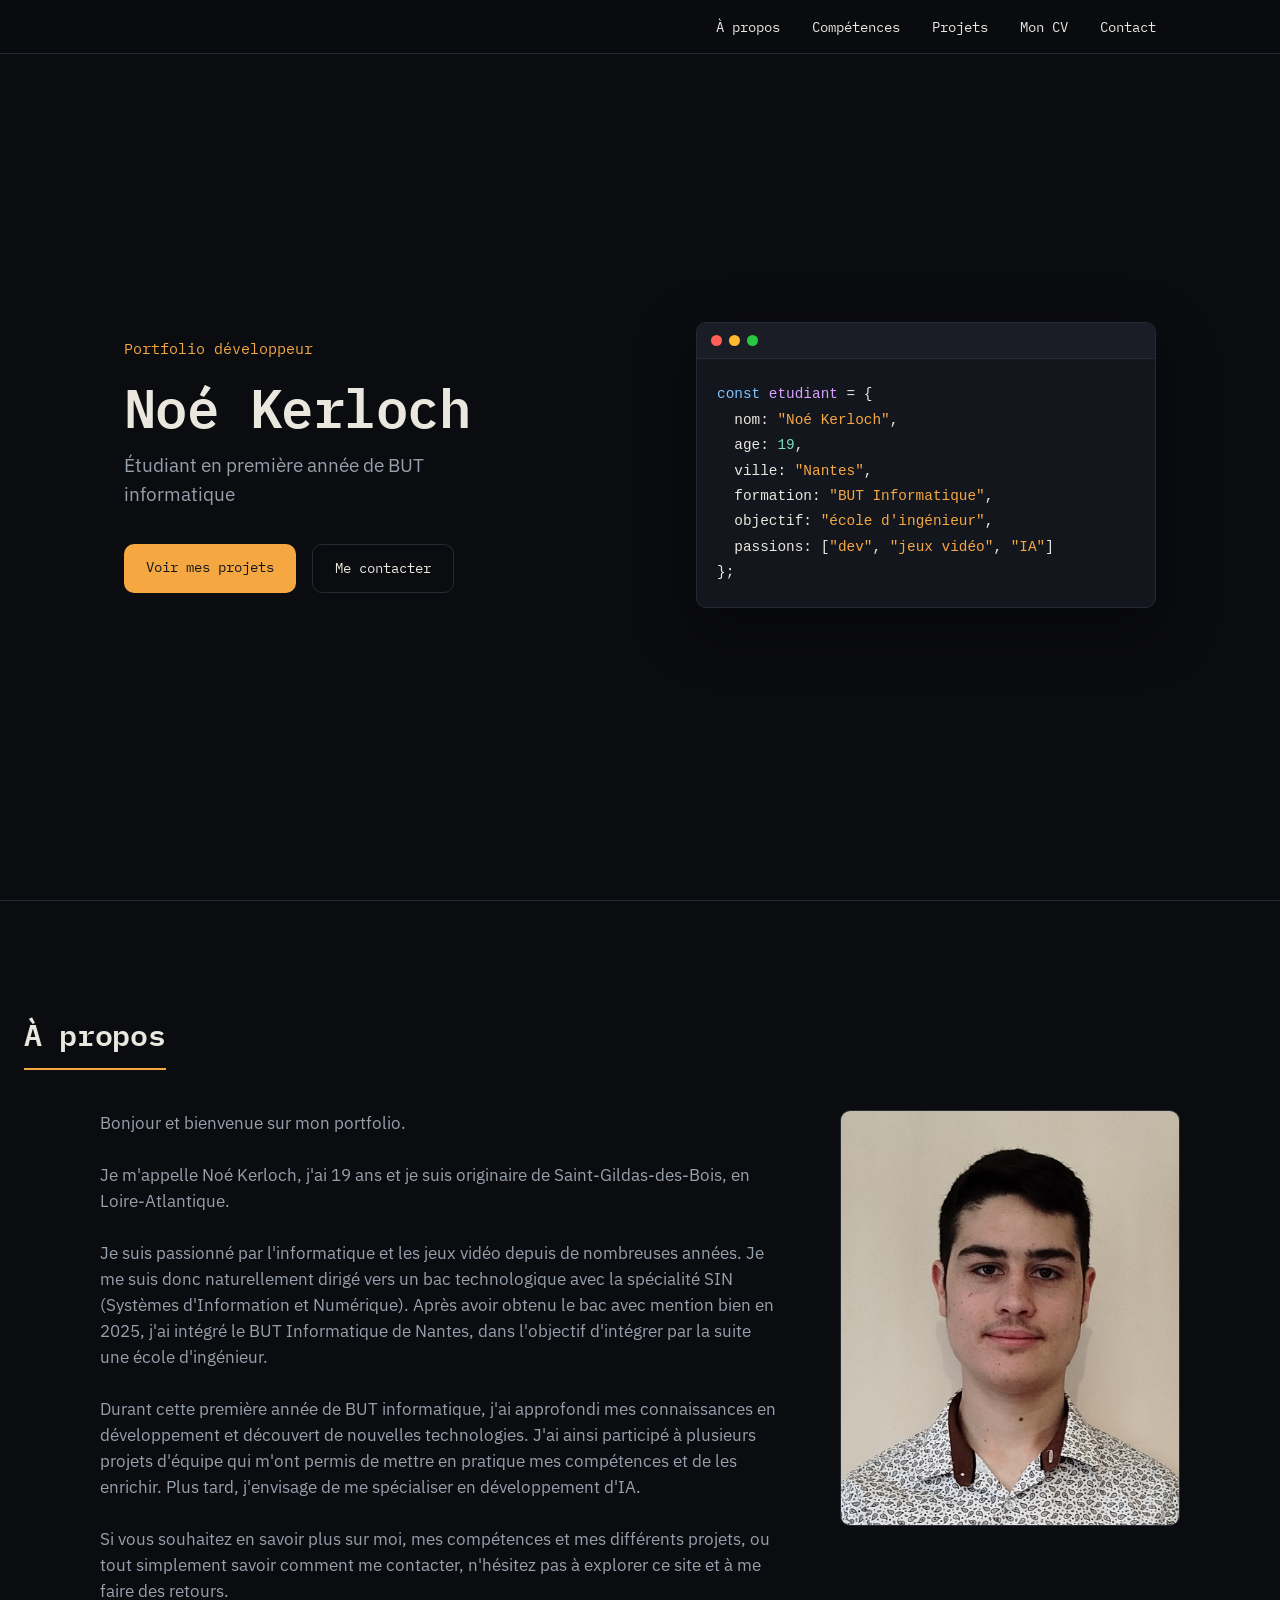
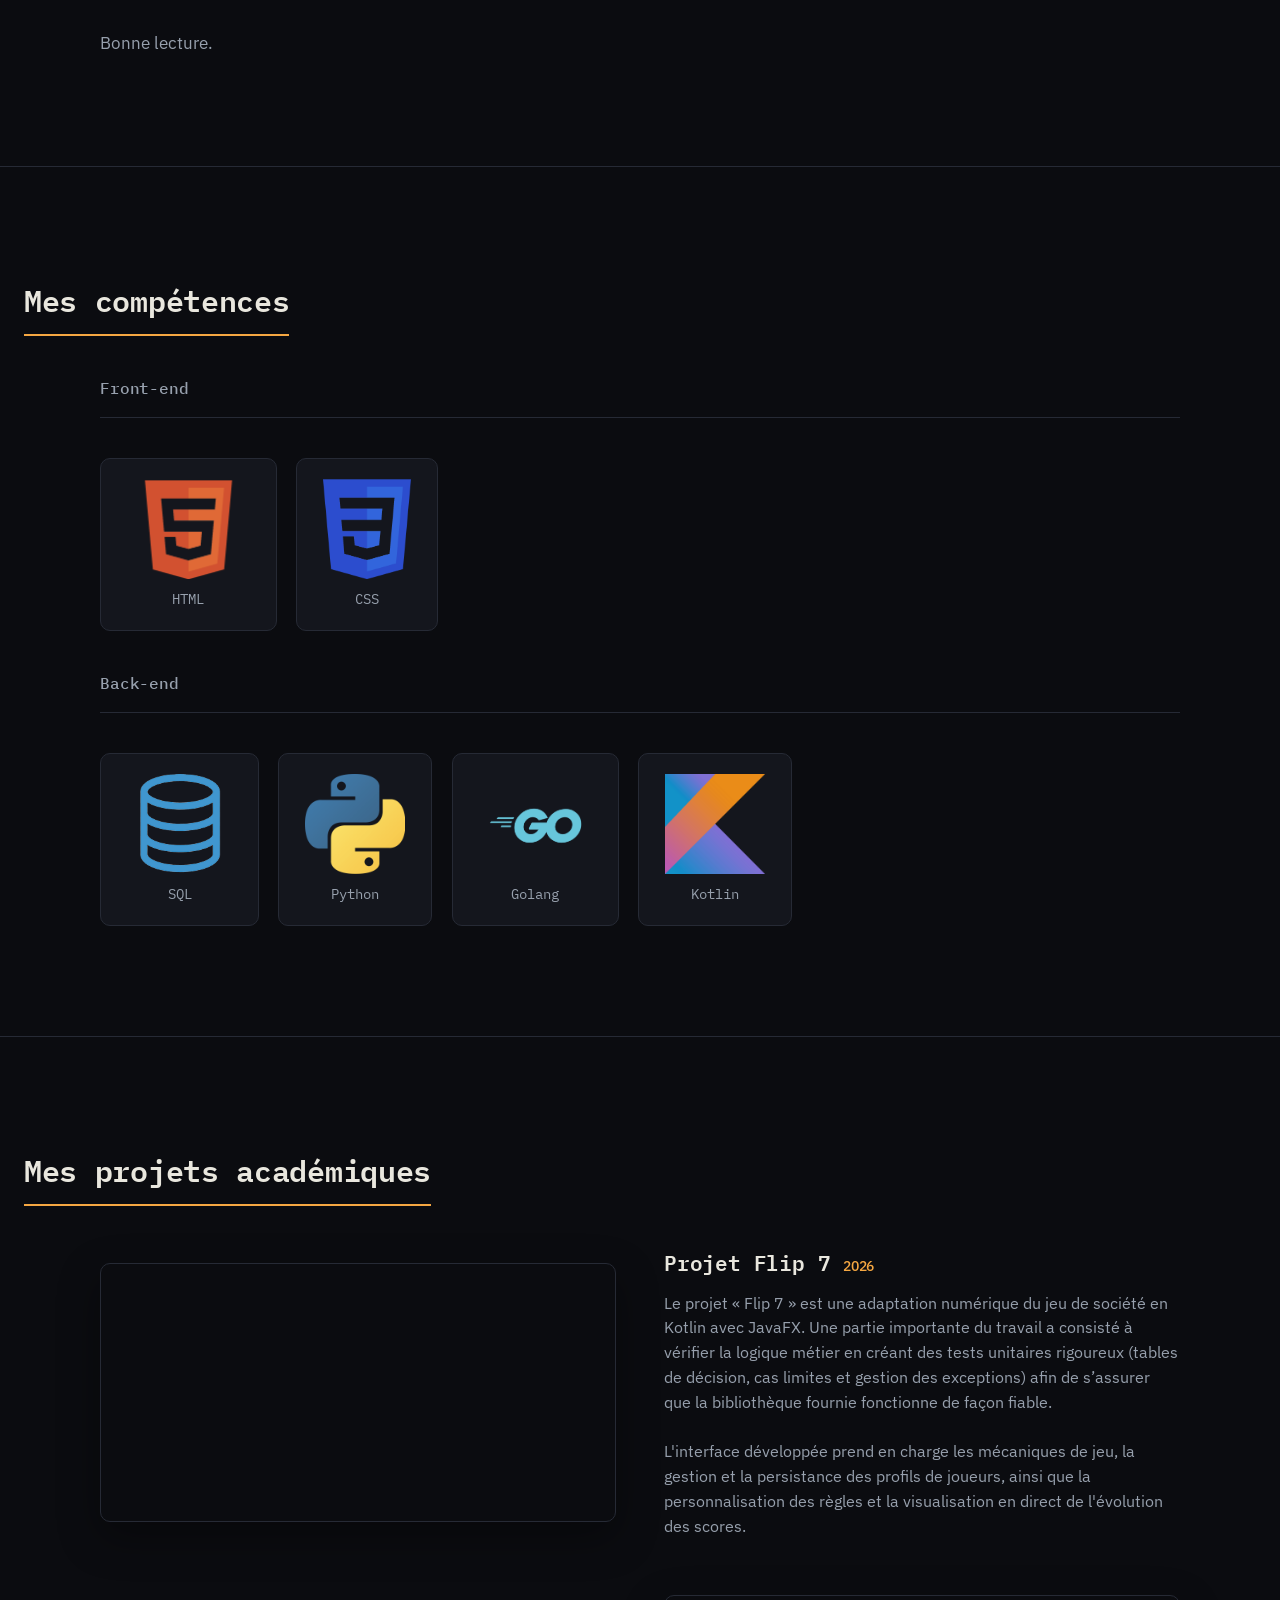
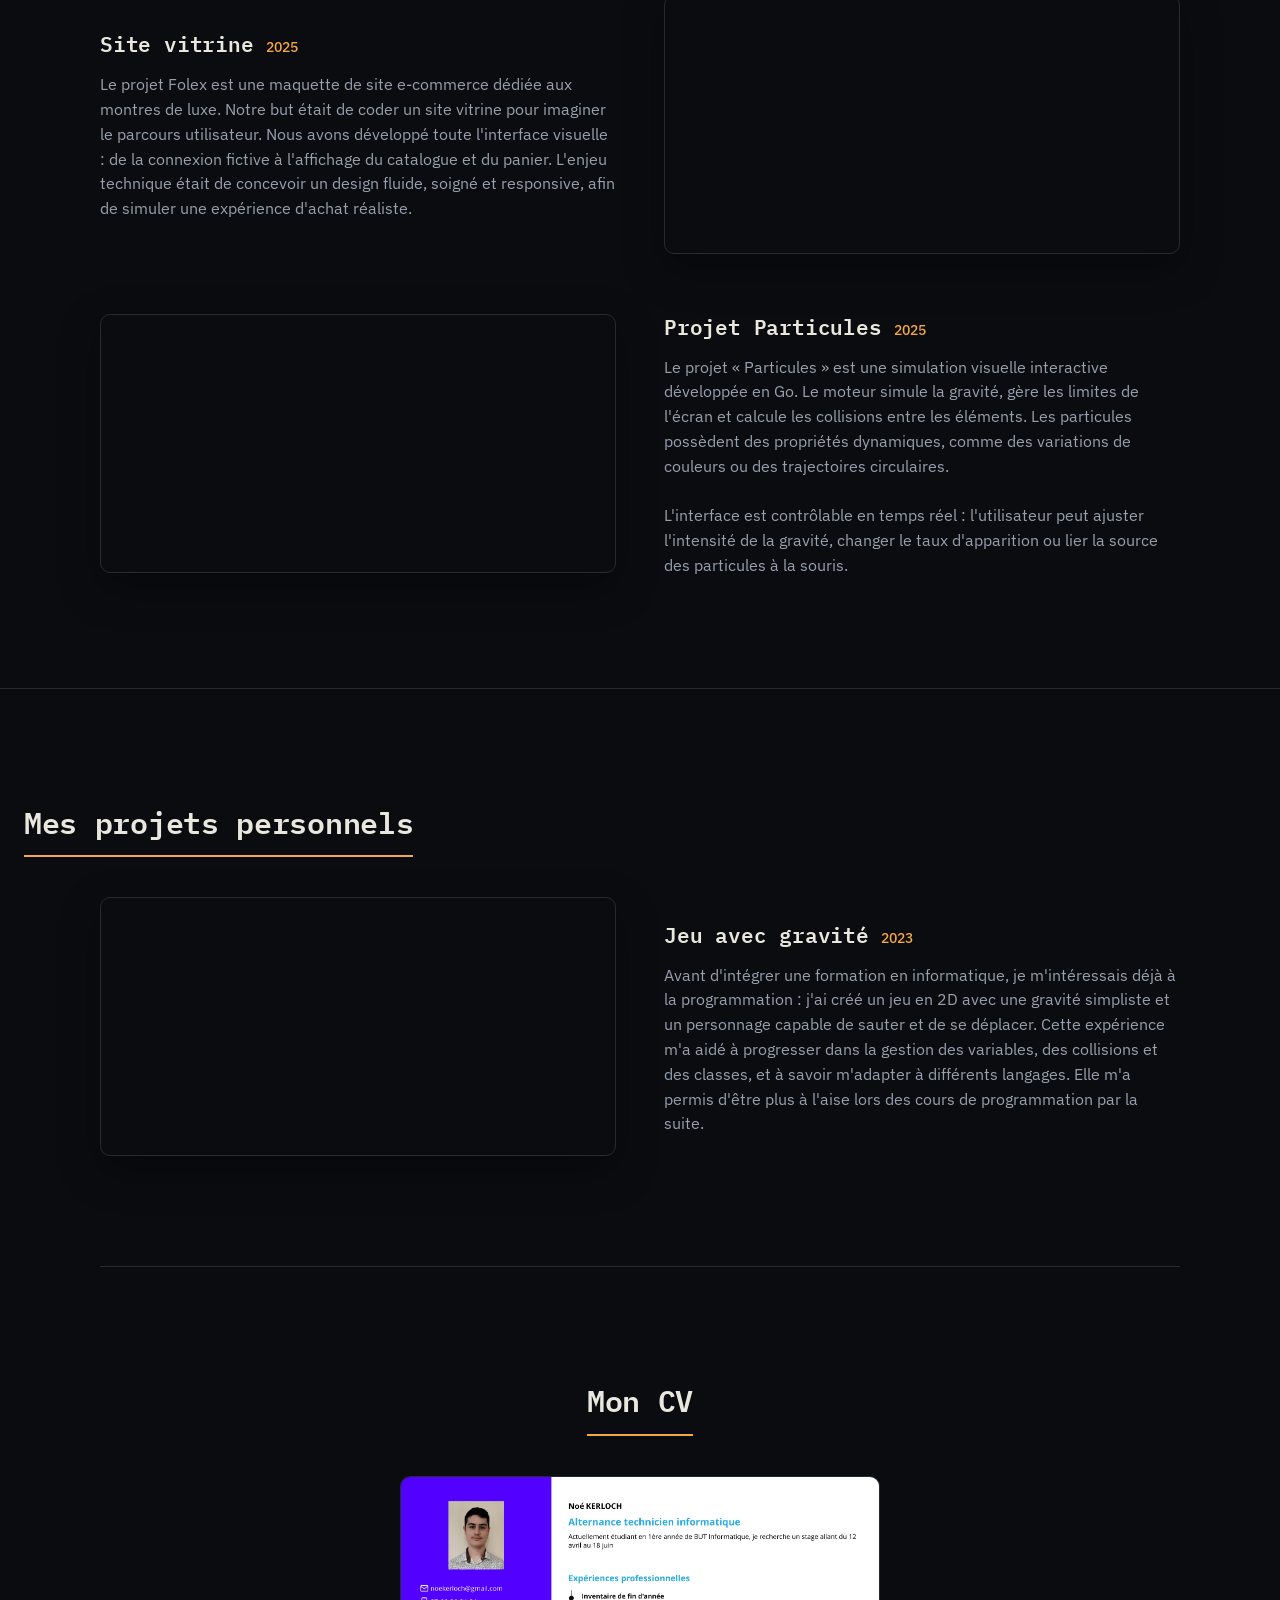
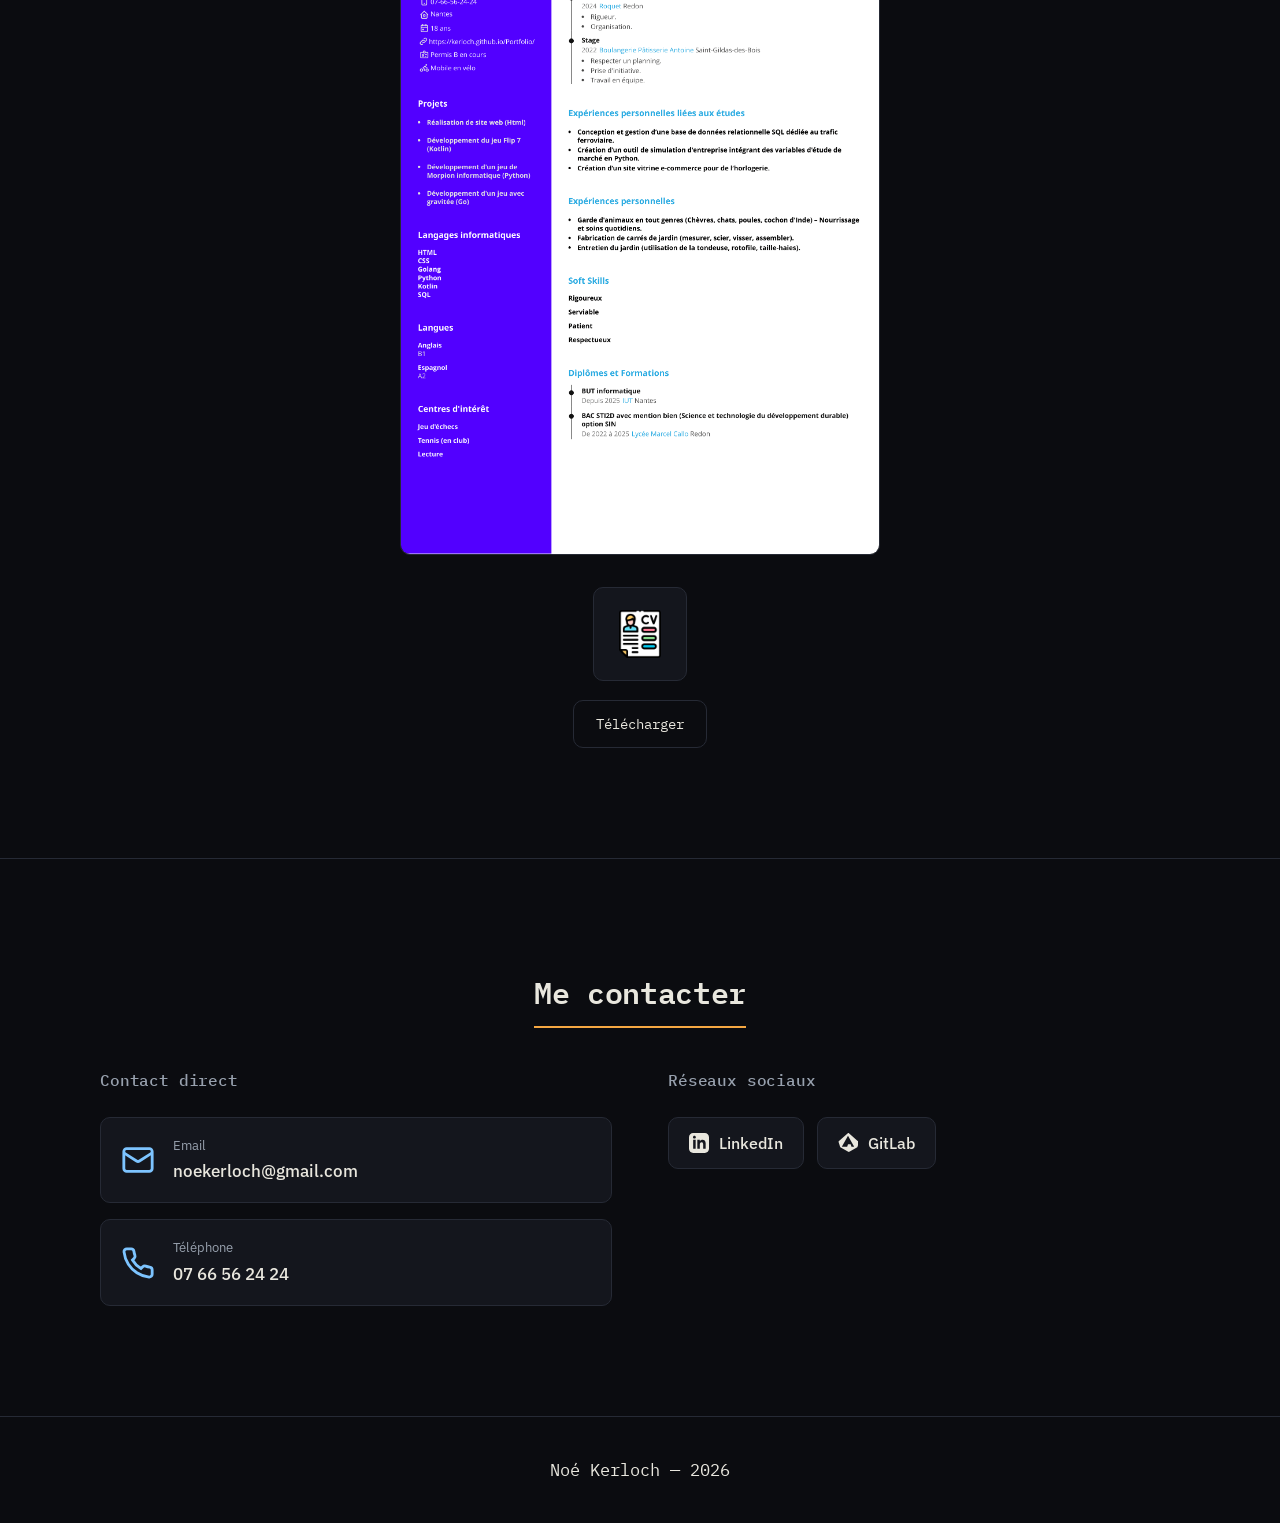
==== commit 33a4e7ce: "ajout projet flip 7" ====
--- a/index.html
+++ b/index.html
@@ -46,7 +46,7 @@
                 </div>
                 <pre class="terminal-body"><code><span class="tok-kw">const</span> <span class="tok-var">etudiant</span> = {
   nom: <span class="tok-str">"Noé Kerloch"</span>,
-  age: <span class="tok-num">18</span>,
+  age: <span class="tok-num">19</span>,
   ville: <span class="tok-str">"Nantes"</span>,
   formation: <span class="tok-str">"BUT Informatique"</span>,
   objectif: <span class="tok-str">"école d'ingénieur"</span>,
@@ -62,7 +62,7 @@
             <p id="desc">
                 Bonjour et bienvenue sur mon portfolio.
                 <br><br>
-                Je m'appelle Noé Kerloch, j'ai 18 ans et je suis originaire de Saint-Gildas-des-Bois, en Loire-Atlantique.
+                Je m'appelle Noé Kerloch, j'ai 19 ans et je suis originaire de Saint-Gildas-des-Bois, en Loire-Atlantique.
                 <br><br>
                 Je suis passionné par l'informatique et les jeux vidéo depuis de nombreuses années. Je me suis donc naturellement dirigé
                 vers un bac technologique avec la spécialité SIN (Systèmes d'Information et Numérique).
@@ -135,6 +135,47 @@
 
     <section id="projet">
         <h2>Mes projets académiques</h2>
+
+
+        <div class="projet_box">
+            <div class="gauche1">
+                <a href="https://gitlab.univ-nantes.fr/E258619H/projet_particules" target="_blank" rel="noopener">
+                    <video autoplay loop muted playsinline aria-label="Démonstration du projet Particules">
+                        <source src="assets/videos/Flip7.mp4" type="video/mp4">
+                        Votre navigateur ne supporte pas les vidéos.
+                    </video>
+                </a>
+            </div>
+            <div class="droite1">
+                <h3>Projet Flip 7 <span class="year">2026</span></h3>
+                <p>Le projet « Flip 7 » est une adaptation numérique du jeu de société en Kotlin avec JavaFX. Une partie importante du travail a consisté à vérifier la logique métier en créant des tests unitaires rigoureux (tables de décision, cas limites et gestion des exceptions) afin de s’assurer que la bibliothèque fournie fonctionne de façon fiable. 
+                <br><br>
+                L'interface développée prend en charge les mécaniques de jeu, la gestion et la persistance des profils de joueurs, ainsi que la personnalisation des règles et la visualisation en direct de l'évolution des scores.</p>
+            </div>
+        </div>
+
+
+
+
+
+        <div class="projet_box">
+            <div class="gauche2">
+                <h3>Site vitrine <span class="year">2025</span></h3>
+                <p>Le projet Folex est une maquette de site e-commerce dédiée aux montres de luxe. Notre but était de coder un site
+                vitrine pour imaginer le parcours utilisateur. Nous avons développé toute l'interface visuelle : de la connexion
+                fictive à l'affichage du catalogue et du panier. L'enjeu technique était de concevoir un design fluide, soigné et
+                responsive, afin de simuler une expérience d'achat réaliste.</p>
+            </div>
+            <div class="droite2">
+                <a href="https://gitlab.univ-nantes.fr/E258619H/sitre_vitrine" target="_blank" rel="noopener">
+                    <video autoplay loop muted playsinline aria-label="Démonstration du site vitrine Folex">
+                        <source src="assets/videos/site.mp4" type="video/mp4">
+                        Votre navigateur ne supporte pas les vidéos.
+                    </video>
+                </a>
+            </div>
+        </div>
+
 
         <div class="projet_box">
             <div class="gauche1">
@@ -146,7 +187,7 @@
                 </a>
             </div>
             <div class="droite1">
-                <h3>Projet Particules <span class="year">2026</span></h3>
+                <h3>Projet Particules <span class="year">2025</span></h3>
                 <p>Le projet « Particules » est une simulation visuelle interactive développée en Go. Le moteur simule la gravité,
                 gère les limites de l'écran et calcule les collisions entre les éléments. Les particules possèdent des propriétés
                 dynamiques, comme des variations de couleurs ou des trajectoires circulaires.
@@ -156,23 +197,9 @@
             </div>
         </div>
 
-        <div class="projet_box">
-            <div class="gauche2">
-                <h3>Site vitrine <span class="year">2026</span></h3>
-                <p>Le projet Folex est une maquette de site e-commerce dédiée aux montres de luxe. Notre but était de coder un site
-                vitrine pour imaginer le parcours utilisateur. Nous avons développé toute l'interface visuelle : de la connexion
-                fictive à l'affichage du catalogue et du panier. L'enjeu technique était de concevoir un design fluide, soigné et
-                responsive, afin de simuler une expérience d'achat réaliste.</p>
-            </div>
-            <div class="droite2">
-                <a href="https://gitlab.univ-nantes.fr/E258619H/sitre_vitrine" target="_blank" rel="noopener">
-                    <video autoplay loop muted playsinline aria-label="Démonstration du site vitrine Folex">
-                        <source src="assets/videos/site.mp4" type="video/mp4">
-                        Votre navigateur ne supporte pas les vidéos.
-                    </video>
-                </a>
-            </div>
-        </div>
+
+
+
     </section>
 
     <section id="projets-perso">
--- a/assets/index.css
+++ b/assets/index.css
@@ -1,6 +1,3 @@
-/* =========================================================
-   TOKENS
-   ========================================================= */
 :root {
   --bg: #0b0c10;
   --surface: #14161d;
@@ -10,8 +7,8 @@
   --text: #e9e7de;
   --text-dim: #97a0ad;
 
-  --accent: #f5a742;      /* amber — actions, highlights */
-  --accent-2: #7dc4ff;    /* cool blue — links, secondary */
+  --accent: #f5a742;
+  --accent-2: #7dc4ff;
   --accent-soft: rgba(245, 167, 66, 0.12);
   --accent-2-soft: rgba(125, 196, 255, 0.12);
 
@@ -22,15 +19,22 @@
   --container: 1080px;
 }
 
-* {
+*, *::before, *::after {
+  box-sizing: border-box;
   margin: 0;
-  box-sizing: border-box;
+  padding: 0;
 }
 
 html {
   scroll-behavior: smooth;
 }
 
+@media (prefers-reduced-motion: reduce) {
+  html {
+    scroll-behavior: auto;
+  }
+}
+
 body {
   background-color: var(--bg);
   color: var(--text);
@@ -42,7 +46,7 @@
   scroll-margin-top: 70px;
 }
 
-h2, h3, h1 {
+h1, h2, h3 {
   font-family: var(--font-display);
   font-weight: 600;
   letter-spacing: -0.01em;
@@ -50,7 +54,7 @@
 
 h2 {
   font-size: 1.9rem;
-  margin: 0 0 2.5rem;
+  margin-bottom: 2.5rem;
   padding-bottom: 0.6rem;
   border-bottom: 2px solid var(--accent);
   display: inline-block;
@@ -73,8 +77,9 @@
   color: var(--accent-2);
 }
 
-img {
+img, video {
   max-width: 100%;
+  display: block;
 }
 
 /* =========================================================
@@ -111,7 +116,7 @@
   color: var(--text);
   font-family: var(--font-display);
   font-size: 0.9rem;
-  transition: color 0.2s;
+  transition: color 0.2s ease;
 }
 
 #menu a:hover {
@@ -189,7 +194,7 @@
   text-decoration: none;
   padding: 12px 22px;
   border-radius: var(--radius);
-  transition: all 0.2s ease;
+  transition: background-color 0.2s ease, border-color 0.2s ease, color 0.2s ease;
   display: inline-block;
 }
 
@@ -293,7 +298,7 @@
 }
 
 /* =========================================================
-   COMPETENCES
+   COMPÉTENCES
    ========================================================= */
 #comp {
   padding: 110px 24px;
@@ -308,12 +313,10 @@
 }
 
 #comp h3 {
-  text-align: left;
   color: var(--text-dim);
   font-size: 1rem;
   font-weight: 500;
-  text-transform: none;
-  padding: 0 0 1rem;
+  padding-bottom: 1rem;
   border-bottom: 1px solid var(--border);
 }
 
@@ -324,12 +327,11 @@
 }
 
 #comp_img figure {
-  margin: 0;
   background: var(--surface);
   border: 1px solid var(--border);
   border-radius: var(--radius);
   padding: 20px 26px;
-  transition: border-color 0.2s, transform 0.2s;
+  transition: border-color 0.2s ease, transform 0.2s ease;
   min-width: 110px;
 }
 
@@ -388,12 +390,10 @@
   border-radius: var(--radius);
   border: 1px solid var(--border);
   box-shadow: 0 15px 40px rgba(0, 0, 0, 0.35);
-  display: block;
 }
 
 .droite1 h3, .gauche2 h3 {
-  text-align: left;
-  padding: 0 0 0.8rem;
+  padding-bottom: 0.8rem;
   font-size: 1.3rem;
   display: flex;
   align-items: baseline;
@@ -410,7 +410,6 @@
 .droite1 p, .gauche2 p {
   color: var(--text-dim);
   font-size: 1rem;
-  padding: 0;
 }
 
 /* =========================================================
@@ -449,7 +448,7 @@
   border: 1px solid var(--border);
   border-radius: var(--radius);
   padding: 22px;
-  transition: border-color 0.2s;
+  transition: border-color 0.2s ease;
 }
 
 #CV_lien a:hover {
@@ -494,8 +493,6 @@
 
 #contact_direct h3, #contact_socials h3 {
   font-size: 1rem;
-  text-align: left;
-  padding: 0;
   color: var(--text-dim);
   font-weight: 500;
 }
@@ -516,7 +513,7 @@
   border: 1px solid var(--border);
   text-decoration: none;
   color: var(--text);
-  transition: border-color 0.2s, transform 0.2s;
+  transition: border-color 0.2s ease, transform 0.2s ease;
 }
 
 .contact_item:hover {
@@ -565,7 +562,7 @@
   text-decoration: none;
   color: var(--text);
   font-weight: 500;
-  transition: border-color 0.2s, transform 0.2s;
+  transition: border-color 0.2s ease, color 0.2s ease, transform 0.2s ease;
 }
 
 .social_link:hover {
@@ -598,7 +595,6 @@
 @media (max-width: 860px) {
   #hero {
     flex-direction: column;
-    text-align: left;
     padding-top: 110px;
   }
 
